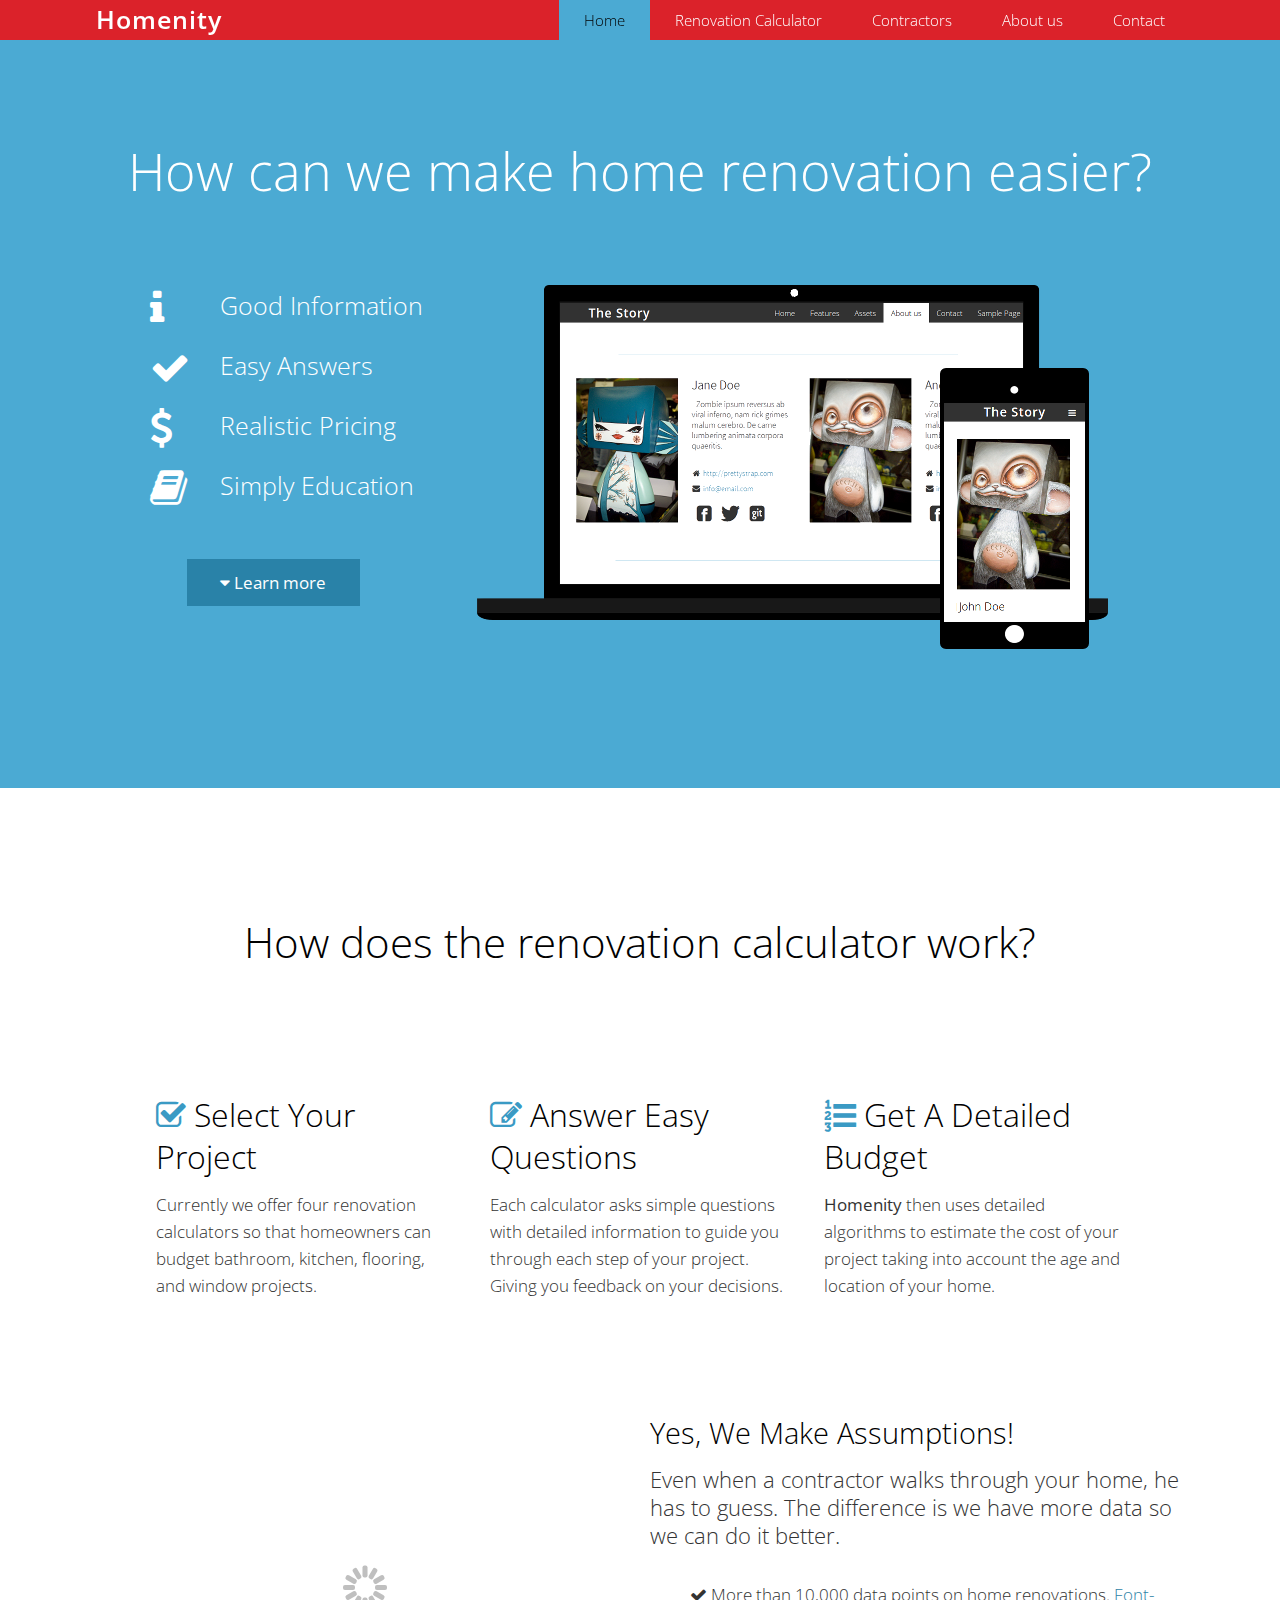
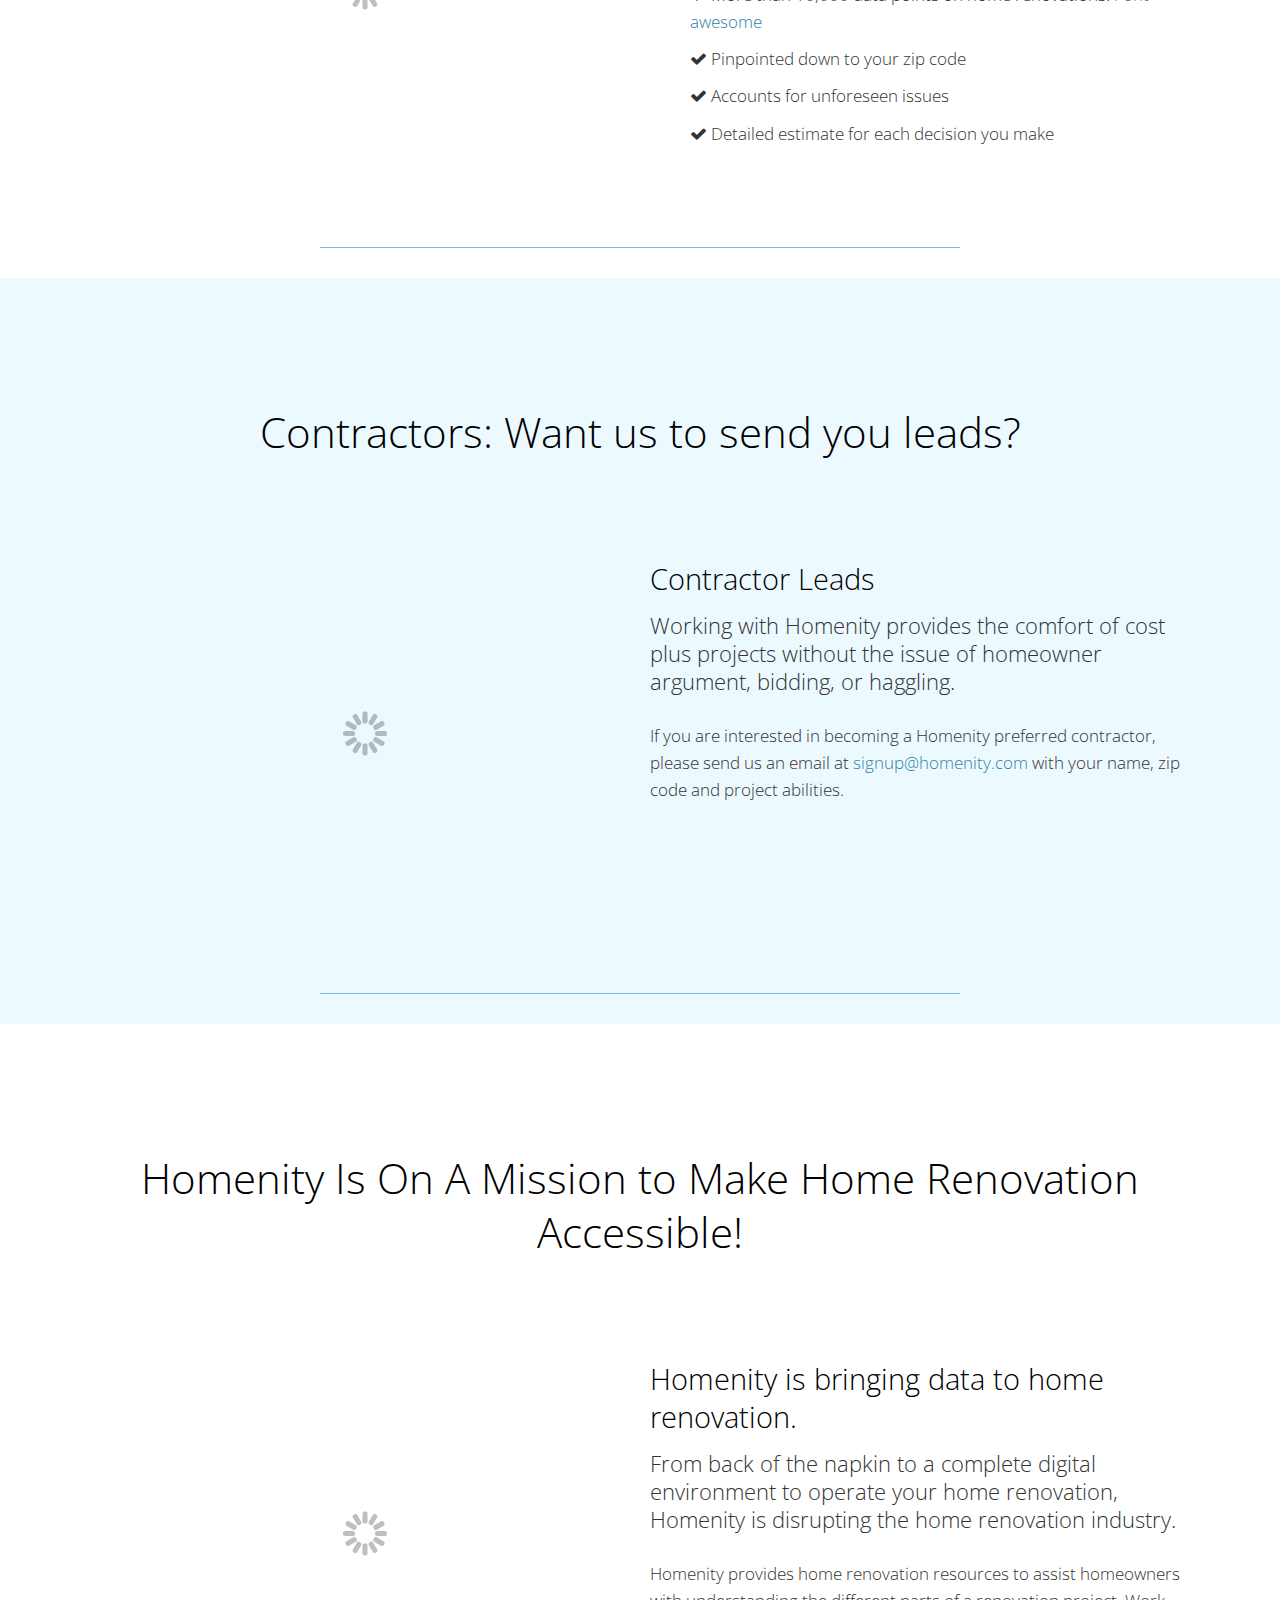
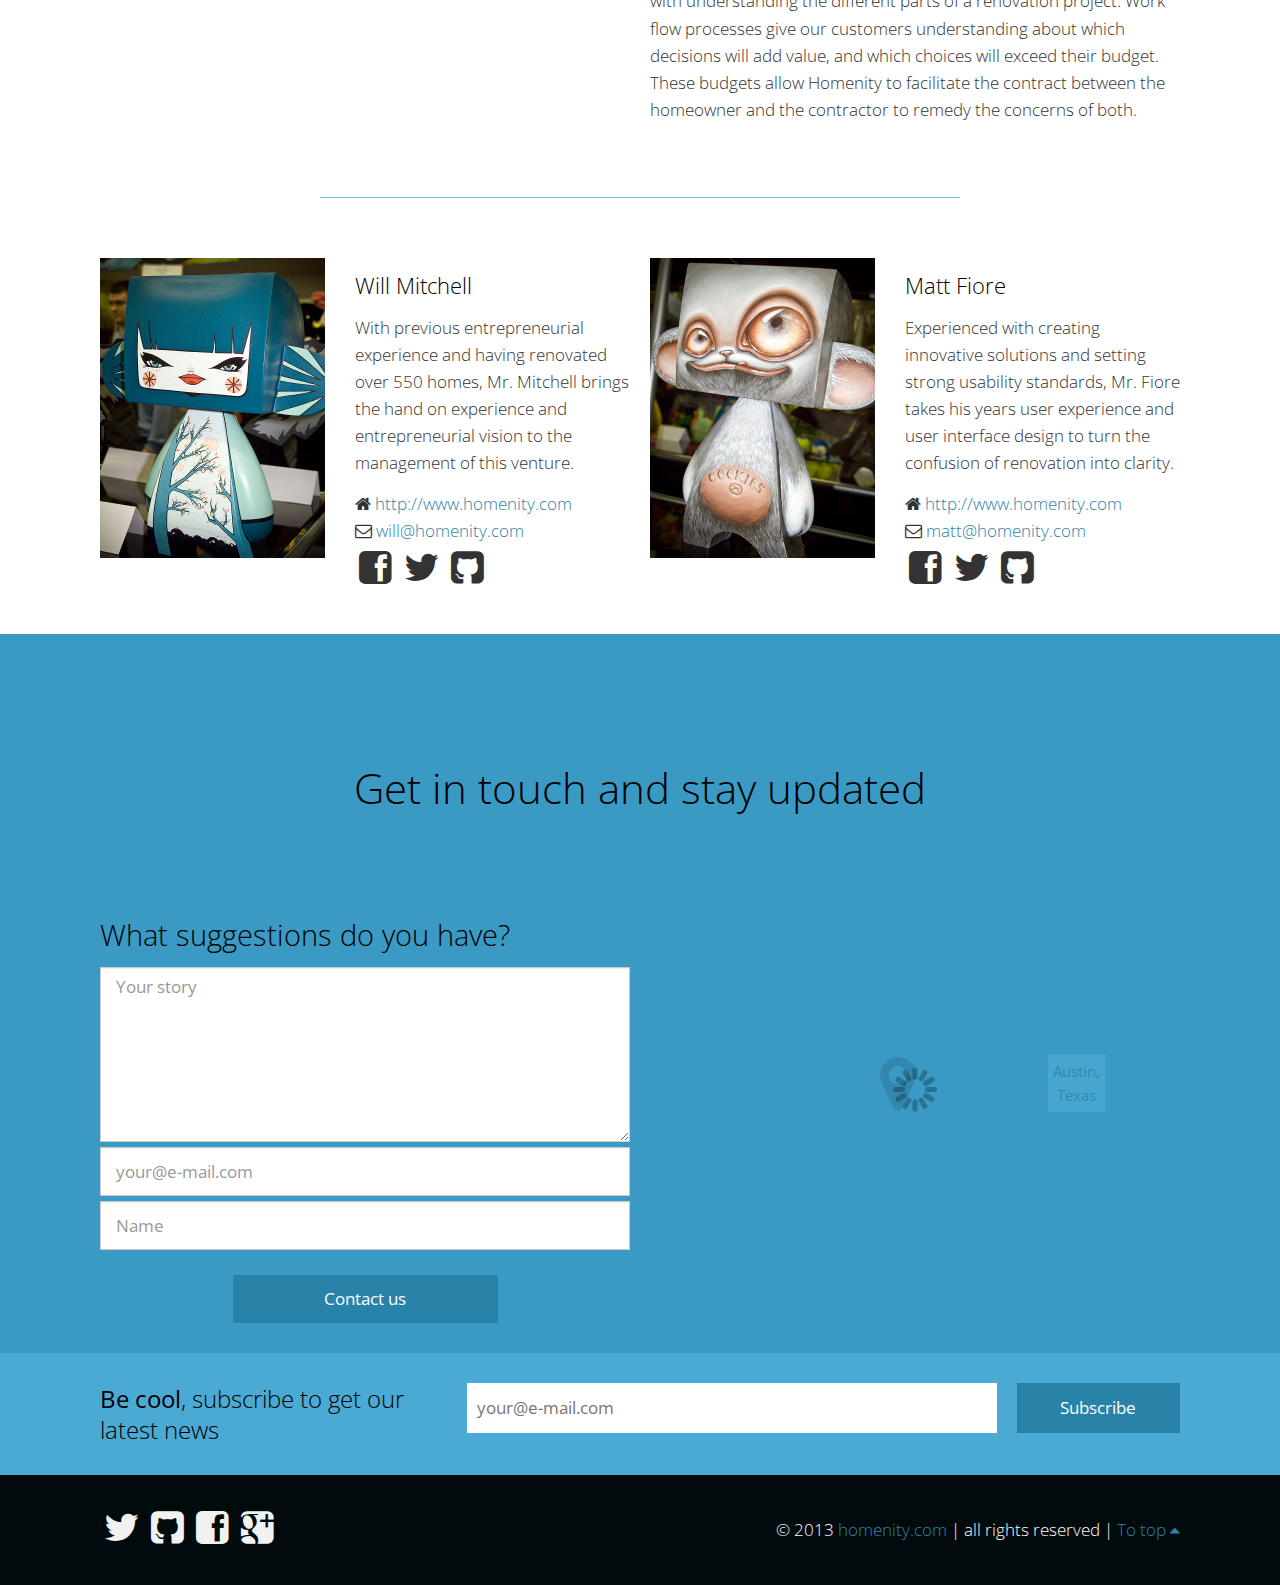
==== index.html @ 3b49912a "Merge pull request #1 from a17levine/master" ====
<!DOCTYPE html>
<html lang="en">
<head>
  <title>Homenity - Making Home Renovation Accessible</title>
  <meta name="viewport" content="width=device-width, initial-scale=1.75">
  <meta charset="utf-8">
  <meta name="description" content="Homenity">
  <meta name="author" content="RWM">

  <!-- Load The Story -->
  <link id="the-story-css-file"href="css/the-story.css" rel="stylesheet" media="screen">

  <!-- Favicon -->
  <link rel="shortcut icon" href="img/smalllogo.png">

  <!-- HTML5 shim and Respond.js IE8 support of HTML5 elements and media queries -->
  <!--[if lt IE 9]>
      <script src="/js/html5shiv.js"></script>
      <script src="/js/respond.min.js"></script>
      <![endif]-->
  <meta http-equiv=X-UA-Compatible content=IE=edge>    
</head>

<!-- activate scrollspy -->

<body id="top" data-spy="scroll" data-target=".navbar" data-offset="50">
  <nav class="navbar navbar-default navbar-fixed-top" role="navigation">
    <div class="navbar-container">
      <div class="navbar-header">
        <button type="button" class="navbar-toggle" data-toggle="collapse" data-target=".navbar-ex1-collapse">
          <span class="sr-only">Toggle navigation</span>
          <i class="fa fa-bars"></i>
        </button>
        <a class="navbar-brand" href="#">Homenity</a> 
      </div>
      <div id="nav-collapse" class="collapse navbar-collapse navbar-ex1-collapse">
        <ul class="nav navbar-nav navbar-right">
          <li class="active"><a title="The Boring Intro" class="scroll brand-1" href="#home">Home</a></li>
          <li><a title="Start Budgeting Your Project!" href="#features" class=" scroll brand-4">Renovation Calculator</a></li>
          <li><a title="Become A Homenity Contractor!" href="#assets" class="scroll brand-3">Contractors</a></li>
          <li><a title="Who we are" href="#about" class="scroll fadeto brand-4"> About us</a></li>
          <li><a title="Get in touch!" href="#contact" class="scroll brand-2">Contact</a></li>
        </ul>
      </div>
    </div><!-- /.navbar-container -->
  </nav>

  <!-- Home Page -->
  <div id="home" class="page color-1">
    <div class="inner-page">
      <h2 class="page-headline large">How can we make home renovation easier?</h2>
    </div>
    <div class="row inner-page">
      <div class="col-md-8 col-md-push-4 lazy-container">
        <img class="lazy" alt="Looks great on every device" src="img/pixel.png" data-original="img/home.png" />
      </div>
      <div class="col-md-4 col-md-pull-8">
        <ul class="big-list">
          <li><i class="fa fa-info"></i> Good Information</li>
          <li><i class="fa fa-check"></i> Easy Answers</li>
          <li><i class="fa fa-dollar"></i> Realistic Pricing</li>
          <li><i class="fa fa-book"></i> Simply Education</li>
        </ul>
        <br />
        <a href="#features" title="Start learning more!" class="scroll btn btn-primary btn-centered"><i class="fa fa-caret-down"></i> Learn more</a>
      </div>
    </div>
  </div> <!-- /#home -->

  <!-- Feature page-->
  <div id="features" class="page color-4">
    <div class="inner-page">
      <h2 class="page-headline">How does the renovation calculator work?</h2>
    </div>

    <div class="inner-page row">
      <ul class="features list-inline">
        <li>
          <h3><i class="fa fa-check-square-o"></i> Select Your Project</h3>
          <p>Currently we offer four renovation calculators so that homeowners can budget bathroom, kitchen, flooring, and window projects.</p>
        </li>
        <li>
          <h3><i class="fa fa-edit"></i> Answer Easy Questions</h3>
          <p>Each calculator asks simple questions with detailed information to guide you through each step of your project. Giving you feedback on your decisions.</p>
        </li>
        <li>
          <h3><i class="fa fa-list-ol"></i> Get A Detailed Budget</h3>
          <p>
            <strong>Homenity</strong> then uses detailed algorithms to estimate the cost of your project taking into account the age and location of your home.</p>
        </li>
      </ul>
    </div>

    <div class="row inner-page">
      <div class="col-md-6 lazy-container">
        <img class="figurette lazy" src="img/pixel.png" data-original="img/two-phones.png" alt="Zombie ipsum" />
      </div>
      <div class="col-md-6">
        <h3>Yes, We Make Assumptions!</h3>
        <p class="lead">Even when a contractor walks through your home, he has to guess.  The difference is we have more data so we can do it better.</p>
        <ul class="list-wide">
          <li><i class="fa fa-check"></i> More than 10,000 data points on home renovations. <a href="http://fortawesome.github.io/Font-Awesome/" title="awesome font, awesome">Font-awesome</a>
          </li>
          <li><i class="fa fa-check"></i> Pinpointed down to your zip code</li>
          <li><i class="fa fa-check"></i> Accounts for unforeseen issues</li>
          <li><i class="fa fa-check"></i> Detailed estimate for each decision you make</li>
        </ul>
      </div>
    </div>

    <hr>

    <!-- Video -->
   <!-- <div class="row inner-page">
      <div class="col-md-6 col-md-push-6">
        <div class="btn-container figurette">
          <img src="img/video.png" alt="Play video" />
          <a class="lightbox iframe btn-play" target="_blank" href="http://vimeo.com/61693087"><i class="fa fa-play"></i></a>
        </div>
      </div>
      <div class="col-md-6 col-md-pull-6">
        <ul class="big-list">
          <li><i class="fa fa-check"></i> Always updated with new data</li>
          <li><i class="fa fa-play"></i> Video shows how it works</li>
          <li><i class="fa fa-expand"></i> Changes for projects that are big or small</li>
        </ul>
        <br />
        <a href="#aboutus" class="scroll btn btn-primary btn-centered"><i class="fa fa-caret-down"></i> Have Questions?</a>
      </div>
    </div>
  </div> --> <!-- /#features -->
  
  <!-- Assets page -->
  <div id="assets" class="page color-3">
    <div class="inner-page">
      <h2 class="page-headline">Contractors: Want us to send you leads?</h2>
    </div>

    <!-- Vectors -->
    <div class="row inner-page">
      <div class="col-md-6 lazy-container">
        <img class="figurette lazy" alt="Original vectors" src="img/pixel.png" data-original="img/responsive-vectors.png" />
      </div>
      <div class="col-md-6">
        <h3>Contractor Leads</h3>
        <p class="lead"> Working with Homenity provides the comfort of cost plus projects without the issue of homeowner argument, bidding, or haggling.</p>
        <p>If you are interested in becoming a Homenity preferred contractor, please send us an email at <a href="mailto:signup@homenity.com">signup@homenity.com</a> with your name, zip code and project abilities.</p>
      </div>
    </div>  <!-- /vectors -->

    <hr>

    <!-- Clients -->
    <!-- <div class="clients color-1">
      <div class="inner-page">
        <h2 class="page-headline">Homenity Saves Homeowners and Contractors!</h2>
      </div>
      <div class="inner-page row">
        <ul class="clients list-inline">
          <li><i class="fa fa-globe"></i> Time</li>
          <li><i class="fa fa-heart"></i> Money</li>
          <li><i class="fa fa-leaf"></i> Frustration</li>
          <li><i class="fa fa-cloud"></i> Risk</li>
        </ul> 
      </div>
    </div>
  </div> --> <!-- /#assets -->
 
  <!-- About page -->
  <div id="about" class="page color-4">
    <div class="inner-page">
      <h2 class="page-headline">Homenity Is On A Mission to Make Home Renovation Accessible!</h2>
    </div>
    <div class="row inner-page">
      <div class="col-md-6  lazy-container">
        <img class="figurette lazy" src="img/pixel.png" data-original="img/Logo2.png" alt="Our Logo" />
      </div>
      <div class="col-md-6">
        <h3>Homenity is bringing data to home renovation.</h3>
        <p class="lead">From back of the napkin to a complete digital environment to operate your home renovation, Homenity is disrupting the home renovation industry. </p>
        <p>Homenity provides home renovation resources to assist homeowners with understanding the different parts of a renovation project.  Work flow processes give our customers understanding about which decisions will add value, and which choices will exceed their budget.  These budgets allow Homenity to facilitate the contract between the homeowner and the contractor to remedy the concerns of both. </p>
      </div>
    </div>

    <hr>

    <!-- Team -->
    <div class="row inner-page team">
      <div class="col-md-6">
        <img class="pull-left" src="img/cookies2.png" alt="A cookie" />
        <h4>Will Mitchell</h4>
        <p>With previous entrepreneurial experience and having renovated over 550 homes, Mr. Mitchell brings the hand on experience and entrepreneurial vision to the management of this venture. </p>
        <ul>
          <li><i class="fa fa-home"></i>  <a href="homenity.com">http://www.homenity.com</a>
          </li>
          <li><i class="fa fa-envelope-o"></i>  <a href="mailto:will@homenity.com">will@homenity.com</a>
          </li>
          <li class="social">
            <a href="http://www.facebook.com/homenity"><i class="fa fa-facebook-square"></i></a>
            <a href="http://www.twitter.com/homenity"><i class="fa fa-twitter"></i></a>
            <a href="http://www.github.com/homenity"><i class="fa fa-github-square"></i></a>
          </li>
        </ul>
      </div>
      <div class="col-md-6 team2">
        <img class="pull-left" src="img/cookies.png" alt="A cookie" />
        <h4>Matt Fiore</h4>
        <p>Experienced with creating innovative solutions and setting strong usability standards, Mr. Fiore takes his years user experience and user interface design to turn the confusion of renovation into clarity. </p>
        <ul>
          <li><i class="fa fa-home"></i>  <a href="http://www.homenity.com">http://www.homenity.com</a>
          </li>
          <li><i class="fa fa-envelope-o"></i>  <a href="mailto:matt@homenity.com">matt@homenity.com</a>
          </li>
          <li class="social">
            <a href="http://www.facebook.com/homenity"><i class="fa fa-facebook-square"></i></a>
            <a href="http://www.twitter.com/homenity"><i class="fa fa-twitter"></i></a>
            <a href="http://www.angellist.com/homenity"><i class="fa fa-github-square"></i></a>
          </li>
        </ul>
      </div>
    </div>
  </div> <!-- /#about -->

  <!-- Contact page -->
  <div id="contact" class="page color-2">
    <div class="inner-page">
      <h2 class="page-headline">Get in touch and stay updated</h2>
    </div>
    <div class="row inner-page contact">
      <div class="col-md-6">
        <h3>What suggestions do you have?</h3>
        <form id="contact-form" method="post" action="mailto:will@homenity.com" >
          <textarea rows="6" class="form-control" placeholder="Your story"></textarea>
          <input type="text" class="form-control" placeholder="your@e-mail.com">
          <input type="text" class="form-control" placeholder="Name">
          <button class="btn btn-primary btn-centered">Contact us</button>
        </form>
      </div>
      <div class="col-md-6">
        <div class="btn-container centered lazy-container text-center">
          <img src="img/pixel.png" class="lazy figurette" alt="Open the map" data-original="img/map.png" />
          <a class="lightbox iframe  btn-map" target="blank" title="Open google maps" href="https://maps.google.com/maps?q=austin,+tx&hl=en&sll=38.997934,-105.550567&sspn=4.831859,10.821533&hnear=Austin,+Travis+County,+Texas&t=m&z=10&iwloc=A"><i class="pull-left fa fa-map-marker"></i><div>Austin,<br />Texas</div></a>
        </div>
      </div>
    </div>
  </div> <!-- /#contact -->

  <!-- Newsletter -->
  <div class="newsletter color-1">
    <div class="inner-page row">
      <div class="col-md-4">
        <h4>
          <strong>Be cool</strong>, subscribe to get our latest news</h4>
      </div>
      <div class="col-md-6">
        <form action="http://homenity.us3.list-manage1.com/subscribe/post?u=439234303cc0d2adb2350c618&amp;id=0e25789542" method="post" id="mc-embedded-subscribe-form" name="mc-embedded-subscribe-form" class="validate" target="_blank" novalidate>
          <input type="email" placeholder="your@e-mail.com" name="EMAIL" class="subscribe">
        </div>
        <div class="col-md-2">
          <button type="submit" class="btn btn-primary pull-right btn-block">Subscribe</button>
        </form>
      </div>
    </div>
  </div> <!-- /newsletter -->

  <!-- The footer, social media icons, and copyright -->
  <footer class="page color-5">
    <div class="inner-page row">
      <div class="col-md-6 social">
        <a href="http://www.twitter.com/homenity"><i class="fa fa-twitter"></i></a>
        <a href="http://www.github.com/homenity"><i class="fa fa-github-square"></i></a> 
        <a href="http://www.facebook.com/homenity"><i class="fa fa-facebook-square"></i></a>
        <a href="http://www.google.com/homenity"><i class="fa fa-google-plus-square"></i></a>
      </div>
      <div class="col-md-6 text-right copyright">
        &copy; 2013 <a href="http://www.homenity.com" title="twitter bootstrap themes">homenity.com</a> | all rights reserved | <a href="#top" title="Got to top" class="scroll">To top <i class="fa fa-caret-up"></i></a>
      </div>
    </div>
  </footer>
  <script src="//ajax.googleapis.com/ajax/libs/jquery/1.9.1/jquery.min.js"></script>
  <script>
  if (typeof jQuery == 'undefined') {
    document.write(unescape("%3Cscript src='js/jquery-1.9.1.min.js' type='text/javascript'%3E%3C/script%3E"));
  }
  </script>

  <!-- JQUERY END -->

  <!-- Minimize in production. -->

  <script src="js/bootstrap.js"></script>
 
  <script src="js/lazyload.js"></script>
  <script src="js/spin.js"></script>
  <script src="js/bootstrap.js"></script>
  <script src="js/lightbox.js"></script>
  <script src="js/bootstrap.js"></script>
  <script src="js/jquery.history.js"></script>

    <!-- Main js fail. -->
  <script src="js/main.js"></script>
</body>
</html>
---- css/the-story.css ----
@import url("https://fonts.googleapis.com/css?family=Open Sans:400,600,700italic,900,400italic,300");
/*
 *  The Story
 *  Twitter Bootstrap Template
 *
 *  ALL RIGHTS RESERVED.
 *  prettystrap.com
 *
 */
/*!
 * Bootstrap v3.0.0
 *
 * Copyright 2013 Twitter, Inc
 * Licensed under the Apache License v2.0
 * http://www.apache.org/licenses/LICENSE-2.0
 *
 * Designed and built with all the love in the world by @mdo and @fat.
 */
/*! normalize.css v2.1.0 | MIT License | git.io/normalize */
article,
aside,
details,
figcaption,
figure,
footer,
header,
hgroup,
main,
nav,
section,
summary {
  display: block;
}
audio,
canvas,
video {
  display: inline-block;
}
audio:not([controls]) {
  display: none;
  height: 0;
}
[hidden] {
  display: none;
}
html {
  font-family: sans-serif;
  -webkit-text-size-adjust: 100%;
  -ms-text-size-adjust: 100%;
}
body {
  margin: 0;
}
a:focus {
  outline: thin dotted;
}
a:active,
a:hover {
  outline: 0;
}
h1 {
  font-size: 2em;
  margin: 0.67em 0;
}
abbr[title] {
  border-bottom: 1px dotted;
}
b,
strong {
  font-weight: bold;
}
dfn {
  font-style: italic;
}
hr {
  -moz-box-sizing: content-box;
  box-sizing: content-box;
  height: 0;
}
mark {
  background: #ff0;
  color: #000;
}
code,
kbd,
pre,
samp {
  font-family: monospace, serif;
  font-size: 1em;
}
pre {
  white-space: pre-wrap;
}
q {
  quotes: "\201C" "\201D" "\2018" "\2019";
}
small {
  font-size: 80%;
}
sub,
sup {
  font-size: 75%;
  line-height: 0;
  position: relative;
  vertical-align: baseline;
}
sup {
  top: -0.5em;
}
sub {
  bottom: -0.25em;
}
img {
  border: 0;
}
svg:not(:root) {
  overflow: hidden;
}
figure {
  margin: 0;
}
fieldset {
  border: 1px solid #c0c0c0;
  margin: 0 2px;
  padding: 0.35em 0.625em 0.75em;
}
legend {
  border: 0;
  padding: 0;
}
button,
input,
select,
textarea {
  font-family: inherit;
  font-size: 100%;
  margin: 0;
}
button,
input {
  line-height: normal;
}
button,
select {
  text-transform: none;
}
button,
html input[type="button"],
input[type="reset"],
input[type="submit"] {
  -webkit-appearance: button;
  cursor: pointer;
}
button[disabled],
html input[disabled] {
  cursor: default;
}
input[type="checkbox"],
input[type="radio"] {
  box-sizing: border-box;
  padding: 0;
}
input[type="search"] {
  -webkit-appearance: textfield;
  -moz-box-sizing: content-box;
  -webkit-box-sizing: content-box;
  box-sizing: content-box;
}
input[type="search"]::-webkit-search-cancel-button,
input[type="search"]::-webkit-search-decoration {
  -webkit-appearance: none;
}
button::-moz-focus-inner,
input::-moz-focus-inner {
  border: 0;
  padding: 0;
}
textarea {
  overflow: auto;
  vertical-align: top;
}
table {
  border-collapse: collapse;
  border-spacing: 0;
}
@media print {
  * {
    text-shadow: none !important;
    color: #000 !important;
    background: transparent !important;
    box-shadow: none !important;
  }
  a,
  a:visited {
    text-decoration: underline;
  }
  a[href]:after {
    content: " (" attr(href) ")";
  }
  abbr[title]:after {
    content: " (" attr(title) ")";
  }
  .ir a:after,
  a[href^="javascript:"]:after,
  a[href^="#"]:after {
    content: "";
  }
  pre,
  blockquote {
    border: 1px solid #999;
    page-break-inside: avoid;
  }
  thead {
    display: table-header-group;
  }
  tr,
  img {
    page-break-inside: avoid;
  }
  img {
    max-width: 100% !important;
  }
  @page {
    margin: 2cm .5cm;
  }
  p,
  h2,
  h3 {
    orphans: 3;
    widows: 3;
  }
  h2,
  h3 {
    page-break-after: avoid;
  }
  .navbar {
    display: none;
  }
  .table td,
  .table th {
    background-color: #fff !important;
  }
  .btn > .caret,
  .dropup > .btn > .caret {
    border-top-color: #000 !important;
  }
  .label {
    border: 1px solid #000;
  }
  .table {
    border-collapse: collapse !important;
  }
  .table-bordered th,
  .table-bordered td {
    border: 1px solid #ddd !important;
  }
}
*,
*:before,
*:after {
  -webkit-box-sizing: border-box;
  -moz-box-sizing: border-box;
  box-sizing: border-box;
}
html {
  font-size: 62.5%;
  -webkit-tap-highlight-color: rgba(0, 0, 0, 0);
}
body {
  font-family: Open Sans, Source Sans Pro, Helvetica, Arial, sans-serif;
  font-size: 17px;
  line-height: 1.6;
  color: #333333;
  background-color: #ffffff;
}
input,
button,
select,
textarea {
  font-family: inherit;
  font-size: inherit;
  line-height: inherit;
}
button,
input,
select[multiple],
textarea {
  background-image: none;
}
a {
  color: #4baad3;
  text-decoration: none;
}
a:hover,
a:focus {
  color: #2982a8;
  text-decoration: underline;
}
a:focus {
  outline: thin dotted #333;
  outline: 5px auto -webkit-focus-ring-color;
  outline-offset: -2px;
}
img {
  vertical-align: middle;
}
.img-responsive {
  display: block;
  max-width: 100%;
  height: auto;
}
.img-rounded {
  border-radius: 0px;
}
.img-thumbnail {
  padding: 4px;
  line-height: 1.6;
  background-color: #ffffff;
  border: 1px solid #dddddd;
  border-radius: 0px;
  -webkit-transition: all 0.2s ease-in-out;
  transition: all 0.2s ease-in-out;
  display: inline-block;
  max-width: 100%;
  height: auto;
}
.img-circle {
  border-radius: 50%;
}
hr {
  margin-top: 27px;
  margin-bottom: 27px;
  border: 0;
  border-top: 1px solid #74bddd;
}
.sr-only {
  position: absolute;
  width: 1px;
  height: 1px;
  margin: -1px;
  padding: 0;
  overflow: hidden;
  clip: rect(0 0 0 0);
  border: 0;
}
p {
  margin: 0 0 13.5px;
}
.lead {
  margin-bottom: 27px;
  font-size: 19.549999999999997px;
  font-weight: 200;
  line-height: 1.4;
}
@media (min-width: 768px) {
  .lead {
    font-size: 25.5px;
  }
}
small {
  font-size: 85%;
}
cite {
  font-style: normal;
}
.text-muted {
  color: #999999;
}
.text-primary {
  color: #2982a8;
}
.text-warning {
  color: #c09853;
}
.text-danger {
  color: #b94a48;
}
.text-success {
  color: #468847;
}
.text-info {
  color: #3a87ad;
}
.text-left {
  text-align: left;
}
.text-right {
  text-align: right;
}
.text-center {
  text-align: center;
}
h1,
h2,
h3,
h4,
h5,
h6,
.h1,
.h2,
.h3,
.h4,
.h5,
.h6 {
  font-family: Open Sans, Source Sans Pro, Helvetica, Arial, sans-serif;
  font-weight: 300;
  line-height: 1.3;
}
h1 small,
h2 small,
h3 small,
h4 small,
h5 small,
h6 small,
.h1 small,
.h2 small,
.h3 small,
.h4 small,
.h5 small,
.h6 small {
  font-weight: normal;
  line-height: 1;
  color: #999999;
}
h1,
h2,
h3 {
  margin-top: 27px;
  margin-bottom: 13.5px;
}
h4,
h5,
h6 {
  margin-top: 13.5px;
  margin-bottom: 13.5px;
}
h1,
.h1 {
  font-size: 44px;
}
h2,
.h2 {
  font-size: 36px;
}
h3,
.h3 {
  font-size: 29px;
}
h4,
.h4 {
  font-size: 22px;
}
h5,
.h5 {
  font-size: 17px;
}
h6,
.h6 {
  font-size: 15px;
}
h1 small,
.h1 small {
  font-size: 29px;
}
h2 small,
.h2 small {
  font-size: 22px;
}
h3 small,
.h3 small,
h4 small,
.h4 small {
  font-size: 17px;
}
.page-header {
  padding-bottom: 12.5px;
  margin: 54px 0 27px;
  border-bottom: 1px solid #eeeeee;
}
ul,
ol {
  margin-top: 0;
  margin-bottom: 13.5px;
}
ul ul,
ol ul,
ul ol,
ol ol {
  margin-bottom: 0;
}
.list-unstyled {
  padding-left: 0;
  list-style: none;
}
.list-inline {
  padding-left: 0;
  list-style: none;
}
.list-inline > li {
  display: inline-block;
  padding-left: 5px;
  padding-right: 5px;
}
dl {
  margin-bottom: 27px;
}
dt,
dd {
  line-height: 1.6;
}
dt {
  font-weight: bold;
}
dd {
  margin-left: 0;
}
@media (min-width: 768px) {
  .dl-horizontal dt {
    float: left;
    width: 160px;
    clear: left;
    text-align: right;
    overflow: hidden;
    text-overflow: ellipsis;
    white-space: nowrap;
  }
  .dl-horizontal dd {
    margin-left: 180px;
  }
  .dl-horizontal dd:before,
  .dl-horizontal dd:after {
    content: " ";
    /* 1 */
    display: table;
    /* 2 */
  }
  .dl-horizontal dd:after {
    clear: both;
  }
  .dl-horizontal dd:before,
  .dl-horizontal dd:after {
    content: " ";
    /* 1 */
    display: table;
    /* 2 */
  }
  .dl-horizontal dd:after {
    clear: both;
  }
}
abbr[title],
abbr[data-original-title] {
  cursor: help;
  border-bottom: 1px dotted #999999;
}
abbr.initialism {
  font-size: 90%;
  text-transform: uppercase;
}
blockquote {
  padding: 13.5px 27px;
  margin: 0 0 27px;
  border-left: 5px solid #4baad3;
}
blockquote p {
  font-size: 21.25px;
  font-weight: 300;
  line-height: 1.25;
}
blockquote p:last-child {
  margin-bottom: 0;
}
blockquote small {
  display: block;
  line-height: 1.6;
  color: #999999;
}
blockquote small:before {
  content: '\2014 \00A0';
}
blockquote.pull-right {
  padding-right: 15px;
  padding-left: 0;
  border-right: 5px solid #4baad3;
  border-left: 0;
}
blockquote.pull-right p,
blockquote.pull-right small {
  text-align: right;
}
blockquote.pull-right small:before {
  content: '';
}
blockquote.pull-right small:after {
  content: '\00A0 \2014';
}
q:before,
q:after,
blockquote:before,
blockquote:after {
  content: "";
}
address {
  display: block;
  margin-bottom: 27px;
  font-style: normal;
  line-height: 1.6;
}
code,
pre {
  font-family: Monaco, Menlo, Consolas, "Courier New", monospace;
}
code {
  padding: 2px 4px;
  font-size: 90%;
  color: #c7254e;
  background-color: #f9f2f4;
  white-space: nowrap;
  border-radius: 0px;
}
pre {
  display: block;
  padding: 13px;
  margin: 0 0 13.5px;
  font-size: 16px;
  line-height: 1.6;
  word-break: break-all;
  word-wrap: break-word;
  color: #333333;
  background-color: #f5f5f5;
  border: 1px solid #cccccc;
  border-radius: 0px;
}
pre.prettyprint {
  margin-bottom: 27px;
}
pre code {
  padding: 0;
  font-size: inherit;
  color: inherit;
  white-space: pre-wrap;
  background-color: transparent;
  border: 0;
}
.pre-scrollable {
  max-height: 340px;
  overflow-y: scroll;
}
.container {
  margin-right: auto;
  margin-left: auto;
  padding-left: 10px;
  padding-right: 10px;
}
.container:before,
.container:after {
  content: " ";
  /* 1 */
  display: table;
  /* 2 */
}
.container:after {
  clear: both;
}
.container:before,
.container:after {
  content: " ";
  /* 1 */
  display: table;
  /* 2 */
}
.container:after {
  clear: both;
}
.row {
  margin-left: -10px;
  margin-right: -10px;
}
.row:before,
.row:after {
  content: " ";
  /* 1 */
  display: table;
  /* 2 */
}
.row:after {
  clear: both;
}
.row:before,
.row:after {
  content: " ";
  /* 1 */
  display: table;
  /* 2 */
}
.row:after {
  clear: both;
}
.col-xs-1,
.col-xs-2,
.col-xs-3,
.col-xs-4,
.col-xs-5,
.col-xs-6,
.col-xs-7,
.col-xs-8,
.col-xs-9,
.col-xs-10,
.col-xs-11,
.col-xs-12,
.col-sm-1,
.col-sm-2,
.col-sm-3,
.col-sm-4,
.col-sm-5,
.col-sm-6,
.col-sm-7,
.col-sm-8,
.col-sm-9,
.col-sm-10,
.col-sm-11,
.col-sm-12,
.col-md-1,
.col-md-2,
.col-md-3,
.col-md-4,
.col-md-5,
.col-md-6,
.col-md-7,
.col-md-8,
.col-md-9,
.col-md-10,
.col-md-11,
.col-md-12,
.col-lg-1,
.col-lg-2,
.col-lg-3,
.col-lg-4,
.col-lg-5,
.col-lg-6,
.col-lg-7,
.col-lg-8,
.col-lg-9,
.col-lg-10,
.col-lg-11,
.col-lg-12 {
  position: relative;
  min-height: 1px;
  padding-left: 10px;
  padding-right: 10px;
}
.col-xs-1,
.col-xs-2,
.col-xs-3,
.col-xs-4,
.col-xs-5,
.col-xs-6,
.col-xs-7,
.col-xs-8,
.col-xs-9,
.col-xs-10,
.col-xs-11 {
  float: left;
}
.col-xs-1 {
  width: 8.333333333333332%;
}
.col-xs-2 {
  width: 16.666666666666664%;
}
.col-xs-3 {
  width: 25%;
}
.col-xs-4 {
  width: 33.33333333333333%;
}
.col-xs-5 {
  width: 41.66666666666667%;
}
.col-xs-6 {
  width: 50%;
}
.col-xs-7 {
  width: 58.333333333333336%;
}
.col-xs-8 {
  width: 66.66666666666666%;
}
.col-xs-9 {
  width: 75%;
}
.col-xs-10 {
  width: 83.33333333333334%;
}
.col-xs-11 {
  width: 91.66666666666666%;
}
.col-xs-12 {
  width: 100%;
}
@media (min-width: 768px) {
  .container {
    max-width: 740px;
  }
  .col-sm-1,
  .col-sm-2,
  .col-sm-3,
  .col-sm-4,
  .col-sm-5,
  .col-sm-6,
  .col-sm-7,
  .col-sm-8,
  .col-sm-9,
  .col-sm-10,
  .col-sm-11 {
    float: left;
  }
  .col-sm-1 {
    width: 8.333333333333332%;
  }
  .col-sm-2 {
    width: 16.666666666666664%;
  }
  .col-sm-3 {
    width: 25%;
  }
  .col-sm-4 {
    width: 33.33333333333333%;
  }
  .col-sm-5 {
    width: 41.66666666666667%;
  }
  .col-sm-6 {
    width: 50%;
  }
  .col-sm-7 {
    width: 58.333333333333336%;
  }
  .col-sm-8 {
    width: 66.66666666666666%;
  }
  .col-sm-9 {
    width: 75%;
  }
  .col-sm-10 {
    width: 83.33333333333334%;
  }
  .col-sm-11 {
    width: 91.66666666666666%;
  }
  .col-sm-12 {
    width: 100%;
  }
  .col-sm-push-1 {
    left: 8.333333333333332%;
  }
  .col-sm-push-2 {
    left: 16.666666666666664%;
  }
  .col-sm-push-3 {
    left: 25%;
  }
  .col-sm-push-4 {
    left: 33.33333333333333%;
  }
  .col-sm-push-5 {
    left: 41.66666666666667%;
  }
  .col-sm-push-6 {
    left: 50%;
  }
  .col-sm-push-7 {
    left: 58.333333333333336%;
  }
  .col-sm-push-8 {
    left: 66.66666666666666%;
  }
  .col-sm-push-9 {
    left: 75%;
  }
  .col-sm-push-10 {
    left: 83.33333333333334%;
  }
  .col-sm-push-11 {
    left: 91.66666666666666%;
  }
  .col-sm-pull-1 {
    right: 8.333333333333332%;
  }
  .col-sm-pull-2 {
    right: 16.666666666666664%;
  }
  .col-sm-pull-3 {
    right: 25%;
  }
  .col-sm-pull-4 {
    right: 33.33333333333333%;
  }
  .col-sm-pull-5 {
    right: 41.66666666666667%;
  }
  .col-sm-pull-6 {
    right: 50%;
  }
  .col-sm-pull-7 {
    right: 58.333333333333336%;
  }
  .col-sm-pull-8 {
    right: 66.66666666666666%;
  }
  .col-sm-pull-9 {
    right: 75%;
  }
  .col-sm-pull-10 {
    right: 83.33333333333334%;
  }
  .col-sm-pull-11 {
    right: 91.66666666666666%;
  }
  .col-sm-offset-1 {
    margin-left: 8.333333333333332%;
  }
  .col-sm-offset-2 {
    margin-left: 16.666666666666664%;
  }
  .col-sm-offset-3 {
    margin-left: 25%;
  }
  .col-sm-offset-4 {
    margin-left: 33.33333333333333%;
  }
  .col-sm-offset-5 {
    margin-left: 41.66666666666667%;
  }
  .col-sm-offset-6 {
    margin-left: 50%;
  }
  .col-sm-offset-7 {
    margin-left: 58.333333333333336%;
  }
  .col-sm-offset-8 {
    margin-left: 66.66666666666666%;
  }
  .col-sm-offset-9 {
    margin-left: 75%;
  }
  .col-sm-offset-10 {
    margin-left: 83.33333333333334%;
  }
  .col-sm-offset-11 {
    margin-left: 91.66666666666666%;
  }
}
@media (min-width: 992px) {
  .container {
    max-width: 960px;
  }
  .col-md-1,
  .col-md-2,
  .col-md-3,
  .col-md-4,
  .col-md-5,
  .col-md-6,
  .col-md-7,
  .col-md-8,
  .col-md-9,
  .col-md-10,
  .col-md-11 {
    float: left;
  }
  .col-md-1 {
    width: 8.333333333333332%;
  }
  .col-md-2 {
    width: 16.666666666666664%;
  }
  .col-md-3 {
    width: 25%;
  }
  .col-md-4 {
    width: 33.33333333333333%;
  }
  .col-md-5 {
    width: 41.66666666666667%;
  }
  .col-md-6 {
    width: 50%;
  }
  .col-md-7 {
    width: 58.333333333333336%;
  }
  .col-md-8 {
    width: 66.66666666666666%;
  }
  .col-md-9 {
    width: 75%;
  }
  .col-md-10 {
    width: 83.33333333333334%;
  }
  .col-md-11 {
    width: 91.66666666666666%;
  }
  .col-md-12 {
    width: 100%;
  }
  .col-md-push-0 {
    left: auto;
  }
  .col-md-push-1 {
    left: 8.333333333333332%;
  }
  .col-md-push-2 {
    left: 16.666666666666664%;
  }
  .col-md-push-3 {
    left: 25%;
  }
  .col-md-push-4 {
    left: 33.33333333333333%;
  }
  .col-md-push-5 {
    left: 41.66666666666667%;
  }
  .col-md-push-6 {
    left: 50%;
  }
  .col-md-push-7 {
    left: 58.333333333333336%;
  }
  .col-md-push-8 {
    left: 66.66666666666666%;
  }
  .col-md-push-9 {
    left: 75%;
  }
  .col-md-push-10 {
    left: 83.33333333333334%;
  }
  .col-md-push-11 {
    left: 91.66666666666666%;
  }
  .col-md-pull-0 {
    right: auto;
  }
  .col-md-pull-1 {
    right: 8.333333333333332%;
  }
  .col-md-pull-2 {
    right: 16.666666666666664%;
  }
  .col-md-pull-3 {
    right: 25%;
  }
  .col-md-pull-4 {
    right: 33.33333333333333%;
  }
  .col-md-pull-5 {
    right: 41.66666666666667%;
  }
  .col-md-pull-6 {
    right: 50%;
  }
  .col-md-pull-7 {
    right: 58.333333333333336%;
  }
  .col-md-pull-8 {
    right: 66.66666666666666%;
  }
  .col-md-pull-9 {
    right: 75%;
  }
  .col-md-pull-10 {
    right: 83.33333333333334%;
  }
  .col-md-pull-11 {
    right: 91.66666666666666%;
  }
  .col-md-offset-0 {
    margin-left: 0;
  }
  .col-md-offset-1 {
    margin-left: 8.333333333333332%;
  }
  .col-md-offset-2 {
    margin-left: 16.666666666666664%;
  }
  .col-md-offset-3 {
    margin-left: 25%;
  }
  .col-md-offset-4 {
    margin-left: 33.33333333333333%;
  }
  .col-md-offset-5 {
    margin-left: 41.66666666666667%;
  }
  .col-md-offset-6 {
    margin-left: 50%;
  }
  .col-md-offset-7 {
    margin-left: 58.333333333333336%;
  }
  .col-md-offset-8 {
    margin-left: 66.66666666666666%;
  }
  .col-md-offset-9 {
    margin-left: 75%;
  }
  .col-md-offset-10 {
    margin-left: 83.33333333333334%;
  }
  .col-md-offset-11 {
    margin-left: 91.66666666666666%;
  }
}
@media (min-width: 1200px) {
  .container {
    max-width: 1160px;
  }
  .col-lg-1,
  .col-lg-2,
  .col-lg-3,
  .col-lg-4,
  .col-lg-5,
  .col-lg-6,
  .col-lg-7,
  .col-lg-8,
  .col-lg-9,
  .col-lg-10,
  .col-lg-11 {
    float: left;
  }
  .col-lg-1 {
    width: 8.333333333333332%;
  }
  .col-lg-2 {
    width: 16.666666666666664%;
  }
  .col-lg-3 {
    width: 25%;
  }
  .col-lg-4 {
    width: 33.33333333333333%;
  }
  .col-lg-5 {
    width: 41.66666666666667%;
  }
  .col-lg-6 {
    width: 50%;
  }
  .col-lg-7 {
    width: 58.333333333333336%;
  }
  .col-lg-8 {
    width: 66.66666666666666%;
  }
  .col-lg-9 {
    width: 75%;
  }
  .col-lg-10 {
    width: 83.33333333333334%;
  }
  .col-lg-11 {
    width: 91.66666666666666%;
  }
  .col-lg-12 {
    width: 100%;
  }
  .col-lg-push-0 {
    left: auto;
  }
  .col-lg-push-1 {
    left: 8.333333333333332%;
  }
  .col-lg-push-2 {
    left: 16.666666666666664%;
  }
  .col-lg-push-3 {
    left: 25%;
  }
  .col-lg-push-4 {
    left: 33.33333333333333%;
  }
  .col-lg-push-5 {
    left: 41.66666666666667%;
  }
  .col-lg-push-6 {
    left: 50%;
  }
  .col-lg-push-7 {
    left: 58.333333333333336%;
  }
  .col-lg-push-8 {
    left: 66.66666666666666%;
  }
  .col-lg-push-9 {
    left: 75%;
  }
  .col-lg-push-10 {
    left: 83.33333333333334%;
  }
  .col-lg-push-11 {
    left: 91.66666666666666%;
  }
  .col-lg-pull-0 {
    right: auto;
  }
  .col-lg-pull-1 {
    right: 8.333333333333332%;
  }
  .col-lg-pull-2 {
    right: 16.666666666666664%;
  }
  .col-lg-pull-3 {
    right: 25%;
  }
  .col-lg-pull-4 {
    right: 33.33333333333333%;
  }
  .col-lg-pull-5 {
    right: 41.66666666666667%;
  }
  .col-lg-pull-6 {
    right: 50%;
  }
  .col-lg-pull-7 {
    right: 58.333333333333336%;
  }
  .col-lg-pull-8 {
    right: 66.66666666666666%;
  }
  .col-lg-pull-9 {
    right: 75%;
  }
  .col-lg-pull-10 {
    right: 83.33333333333334%;
  }
  .col-lg-pull-11 {
    right: 91.66666666666666%;
  }
  .col-lg-offset-0 {
    margin-left: 0;
  }
  .col-lg-offset-1 {
    margin-left: 8.333333333333332%;
  }
  .col-lg-offset-2 {
    margin-left: 16.666666666666664%;
  }
  .col-lg-offset-3 {
    margin-left: 25%;
  }
  .col-lg-offset-4 {
    margin-left: 33.33333333333333%;
  }
  .col-lg-offset-5 {
    margin-left: 41.66666666666667%;
  }
  .col-lg-offset-6 {
    margin-left: 50%;
  }
  .col-lg-offset-7 {
    margin-left: 58.333333333333336%;
  }
  .col-lg-offset-8 {
    margin-left: 66.66666666666666%;
  }
  .col-lg-offset-9 {
    margin-left: 75%;
  }
  .col-lg-offset-10 {
    margin-left: 83.33333333333334%;
  }
  .col-lg-offset-11 {
    margin-left: 91.66666666666666%;
  }
}
table {
  max-width: 100%;
  background-color: transparent;
}
th {
  text-align: left;
}
.table {
  width: 100%;
  margin-bottom: 27px;
}
.table thead > tr > th,
.table tbody > tr > th,
.table tfoot > tr > th,
.table thead > tr > td,
.table tbody > tr > td,
.table tfoot > tr > td {
  padding: 8px;
  line-height: 1.6;
  vertical-align: top;
  border-top: 1px solid #dddddd;
}
.table thead > tr > th {
  vertical-align: bottom;
  border-bottom: 2px solid #dddddd;
}
.table caption + thead tr:first-child th,
.table colgroup + thead tr:first-child th,
.table thead:first-child tr:first-child th,
.table caption + thead tr:first-child td,
.table colgroup + thead tr:first-child td,
.table thead:first-child tr:first-child td {
  border-top: 0;
}
.table tbody + tbody {
  border-top: 2px solid #dddddd;
}
.table .table {
  background-color: #ffffff;
}
.table-condensed thead > tr > th,
.table-condensed tbody > tr > th,
.table-condensed tfoot > tr > th,
.table-condensed thead > tr > td,
.table-condensed tbody > tr > td,
.table-condensed tfoot > tr > td {
  padding: 5px;
}
.table-bordered {
  border: 1px solid #dddddd;
}
.table-bordered > thead > tr > th,
.table-bordered > tbody > tr > th,
.table-bordered > tfoot > tr > th,
.table-bordered > thead > tr > td,
.table-bordered > tbody > tr > td,
.table-bordered > tfoot > tr > td {
  border: 1px solid #dddddd;
}
.table-bordered > thead > tr > th,
.table-bordered > thead > tr > td {
  border-bottom-width: 2px;
}
.table-striped > tbody > tr:nth-child(odd) > td,
.table-striped > tbody > tr:nth-child(odd) > th {
  background-color: #f9f9f9;
}
.table-hover > tbody > tr:hover > td,
.table-hover > tbody > tr:hover > th {
  background-color: #f5f5f5;
}
table col[class*="col-"] {
  float: none;
  display: table-column;
}
table td[class*="col-"],
table th[class*="col-"] {
  float: none;
  display: table-cell;
}
.table > thead > tr > td.active,
.table > tbody > tr > td.active,
.table > tfoot > tr > td.active,
.table > thead > tr > th.active,
.table > tbody > tr > th.active,
.table > tfoot > tr > th.active,
.table > thead > tr.active > td,
.table > tbody > tr.active > td,
.table > tfoot > tr.active > td,
.table > thead > tr.active > th,
.table > tbody > tr.active > th,
.table > tfoot > tr.active > th {
  background-color: #f5f5f5;
}
.table > thead > tr > td.success,
.table > tbody > tr > td.success,
.table > tfoot > tr > td.success,
.table > thead > tr > th.success,
.table > tbody > tr > th.success,
.table > tfoot > tr > th.success,
.table > thead > tr.success > td,
.table > tbody > tr.success > td,
.table > tfoot > tr.success > td,
.table > thead > tr.success > th,
.table > tbody > tr.success > th,
.table > tfoot > tr.success > th {
  background-color: #c6f1d3;
  border-color: #c6f1d3;
}
.table-hover > tbody > tr > td.success:hover,
.table-hover > tbody > tr > th.success:hover,
.table-hover > tbody > tr.success:hover > td {
  background-color: #b1ecc3;
  border-color: #b1ecc3;
}
.table > thead > tr > td.danger,
.table > tbody > tr > td.danger,
.table > tfoot > tr > td.danger,
.table > thead > tr > th.danger,
.table > tbody > tr > th.danger,
.table > tfoot > tr > th.danger,
.table > thead > tr.danger > td,
.table > tbody > tr.danger > td,
.table > tfoot > tr.danger > td,
.table > thead > tr.danger > th,
.table > tbody > tr.danger > th,
.table > tfoot > tr.danger > th {
  background-color: #f1d3c6;
  border-color: #f1d3c6;
}
.table-hover > tbody > tr > td.danger:hover,
.table-hover > tbody > tr > th.danger:hover,
.table-hover > tbody > tr.danger:hover > td {
  background-color: #ecc3b1;
  border-color: #ecc3b1;
}
.table > thead > tr > td.warning,
.table > tbody > tr > td.warning,
.table > tfoot > tr > td.warning,
.table > thead > tr > th.warning,
.table > tbody > tr > th.warning,
.table > tfoot > tr > th.warning,
.table > thead > tr.warning > td,
.table > tbody > tr.warning > td,
.table > tfoot > tr.warning > td,
.table > thead > tr.warning > th,
.table > tbody > tr.warning > th,
.table > tfoot > tr.warning > th {
  background-color: #f1e8c6;
  border-color: #f1e8c6;
}
.table-hover > tbody > tr > td.warning:hover,
.table-hover > tbody > tr > th.warning:hover,
.table-hover > tbody > tr.warning:hover > td {
  background-color: #ece0b1;
  border-color: #ece0b1;
}
@media (max-width: 768px) {
  .table-responsive {
    width: 100%;
    margin-bottom: 15px;
    overflow-y: hidden;
    overflow-x: scroll;
    border: 1px solid #dddddd;
  }
  .table-responsive > .table {
    margin-bottom: 0;
    background-color: #fff;
  }
  .table-responsive > .table > thead > tr > th,
  .table-responsive > .table > tbody > tr > th,
  .table-responsive > .table > tfoot > tr > th,
  .table-responsive > .table > thead > tr > td,
  .table-responsive > .table > tbody > tr > td,
  .table-responsive > .table > tfoot > tr > td {
    white-space: nowrap;
  }
  .table-responsive > .table-bordered {
    border: 0;
  }
  .table-responsive > .table-bordered > thead > tr > th:first-child,
  .table-responsive > .table-bordered > tbody > tr > th:first-child,
  .table-responsive > .table-bordered > tfoot > tr > th:first-child,
  .table-responsive > .table-bordered > thead > tr > td:first-child,
  .table-responsive > .table-bordered > tbody > tr > td:first-child,
  .table-responsive > .table-bordered > tfoot > tr > td:first-child {
    border-left: 0;
  }
  .table-responsive > .table-bordered > thead > tr > th:last-child,
  .table-responsive > .table-bordered > tbody > tr > th:last-child,
  .table-responsive > .table-bordered > tfoot > tr > th:last-child,
  .table-responsive > .table-bordered > thead > tr > td:last-child,
  .table-responsive > .table-bordered > tbody > tr > td:last-child,
  .table-responsive > .table-bordered > tfoot > tr > td:last-child {
    border-right: 0;
  }
  .table-responsive > .table-bordered > thead > tr:last-child > th,
  .table-responsive > .table-bordered > tbody > tr:last-child > th,
  .table-responsive > .table-bordered > tfoot > tr:last-child > th,
  .table-responsive > .table-bordered > thead > tr:last-child > td,
  .table-responsive > .table-bordered > tbody > tr:last-child > td,
  .table-responsive > .table-bordered > tfoot > tr:last-child > td {
    border-bottom: 0;
  }
}
fieldset {
  padding: 0;
  margin: 0;
  border: 0;
}
legend {
  display: block;
  width: 100%;
  padding: 0;
  margin-bottom: 27px;
  font-size: 25.5px;
  line-height: inherit;
  color: #333333;
  border: 0;
  border-bottom: 1px solid #e5e5e5;
}
label {
  display: inline-block;
  margin-bottom: 5px;
  font-weight: bold;
}
input[type="search"] {
  -webkit-box-sizing: border-box;
  -moz-box-sizing: border-box;
  box-sizing: border-box;
}
input[type="radio"],
input[type="checkbox"] {
  margin: 4px 0 0;
  margin-top: 1px \9;
  /* IE8-9 */
  line-height: normal;
}
input[type="file"] {
  display: block;
}
select[multiple],
select[size] {
  height: auto;
}
select optgroup {
  font-size: inherit;
  font-style: inherit;
  font-family: inherit;
}
input[type="file"]:focus,
input[type="radio"]:focus,
input[type="checkbox"]:focus {
  outline: thin dotted #333;
  outline: 5px auto -webkit-focus-ring-color;
  outline-offset: -2px;
}
input[type="number"]::-webkit-outer-spin-button,
input[type="number"]::-webkit-inner-spin-button {
  height: auto;
}
.form-control:-moz-placeholder {
  color: #999999;
}
.form-control::-moz-placeholder {
  color: #999999;
}
.form-control:-ms-input-placeholder {
  color: #999999;
}
.form-control::-webkit-input-placeholder {
  color: #999999;
}
.form-control {
  display: block;
  width: 100%;
  height: 49px;
  padding: 10px 12px;
  font-size: 17px;
  line-height: 1.6;
  color: #555555;
  vertical-align: middle;
  background-color: #ffffff;
  border: 1px solid #cccccc;
  border-radius: 0px;
  -webkit-box-shadow: inset 0 1px 1px rgba(0, 0, 0, 0.075);
  box-shadow: inset 0 1px 1px rgba(0, 0, 0, 0.075);
  -webkit-transition: border-color ease-in-out .15s, box-shadow ease-in-out .15s;
  transition: border-color ease-in-out .15s, box-shadow ease-in-out .15s;
}
.form-control:focus {
  border-color: #66afe9;
  outline: 0;
  -webkit-box-shadow: inset 0 1px 1px rgba(0,0,0,.075), 0 0 8px rgba(102, 175, 233, 0.6);
  box-shadow: inset 0 1px 1px rgba(0,0,0,.075), 0 0 8px rgba(102, 175, 233, 0.6);
}
.form-control[disabled],
.form-control[readonly],
fieldset[disabled] .form-control {
  cursor: not-allowed;
  background-color: #eeeeee;
}
textarea.form-control {
  height: auto;
}
.form-group {
  margin-bottom: 15px;
}
.radio,
.checkbox {
  display: block;
  min-height: 27px;
  margin-top: 10px;
  margin-bottom: 10px;
  padding-left: 20px;
  vertical-align: middle;
}
.radio label,
.checkbox label {
  display: inline;
  margin-bottom: 0;
  font-weight: normal;
  cursor: pointer;
}
.radio input[type="radio"],
.radio-inline input[type="radio"],
.checkbox input[type="checkbox"],
.checkbox-inline input[type="checkbox"] {
  float: left;
  margin-left: -20px;
}
.radio + .radio,
.checkbox + .checkbox {
  margin-top: -5px;
}
.radio-inline,
.checkbox-inline {
  display: inline-block;
  padding-left: 20px;
  margin-bottom: 0;
  vertical-align: middle;
  font-weight: normal;
  cursor: pointer;
}
.radio-inline + .radio-inline,
.checkbox-inline + .checkbox-inline {
  margin-top: 0;
  margin-left: 10px;
}
input[type="radio"][disabled],
input[type="checkbox"][disabled],
.radio[disabled],
.radio-inline[disabled],
.checkbox[disabled],
.checkbox-inline[disabled],
fieldset[disabled] input[type="radio"],
fieldset[disabled] input[type="checkbox"],
fieldset[disabled] .radio,
fieldset[disabled] .radio-inline,
fieldset[disabled] .checkbox,
fieldset[disabled] .checkbox-inline {
  cursor: not-allowed;
}
.input-sm {
  height: 34px;
  padding: 5px 10px;
  font-size: 15px;
  line-height: 1.5;
  border-radius: 0px;
}
select.input-sm {
  height: 34px;
  line-height: 34px;
}
textarea.input-sm {
  height: auto;
}
.input-lg {
  height: 51px;
  padding: 10px 16px;
  font-size: 22px;
  line-height: 1.33;
  border-radius: 0px;
}
select.input-lg {
  height: 51px;
  line-height: 51px;
}
textarea.input-lg {
  height: auto;
}
.has-warning .help-block,
.has-warning .control-label {
  color: #c09853;
}
.has-warning .form-control {
  border-color: #c09853;
  -webkit-box-shadow: inset 0 1px 1px rgba(0, 0, 0, 0.075);
  box-shadow: inset 0 1px 1px rgba(0, 0, 0, 0.075);
}
.has-warning .form-control:focus {
  border-color: #a47e3c;
  -webkit-box-shadow: inset 0 1px 1px rgba(0, 0, 0, 0.075), 0 0 6px #dbc59e;
  box-shadow: inset 0 1px 1px rgba(0, 0, 0, 0.075), 0 0 6px #dbc59e;
}
.has-warning .input-group-addon {
  color: #c09853;
  border-color: #c09853;
  background-color: #f1e8c6;
}
.has-error .help-block,
.has-error .control-label {
  color: #b94a48;
}
.has-error .form-control {
  border-color: #b94a48;
  -webkit-box-shadow: inset 0 1px 1px rgba(0, 0, 0, 0.075);
  box-shadow: inset 0 1px 1px rgba(0, 0, 0, 0.075);
}
.has-error .form-control:focus {
  border-color: #953b39;
  -webkit-box-shadow: inset 0 1px 1px rgba(0, 0, 0, 0.075), 0 0 6px #d59392;
  box-shadow: inset 0 1px 1px rgba(0, 0, 0, 0.075), 0 0 6px #d59392;
}
.has-error .input-group-addon {
  color: #b94a48;
  border-color: #b94a48;
  background-color: #f1d3c6;
}
.has-success .help-block,
.has-success .control-label {
  color: #468847;
}
.has-success .form-control {
  border-color: #468847;
  -webkit-box-shadow: inset 0 1px 1px rgba(0, 0, 0, 0.075);
  box-shadow: inset 0 1px 1px rgba(0, 0, 0, 0.075);
}
.has-success .form-control:focus {
  border-color: #356635;
  -webkit-box-shadow: inset 0 1px 1px rgba(0, 0, 0, 0.075), 0 0 6px #7aba7b;
  box-shadow: inset 0 1px 1px rgba(0, 0, 0, 0.075), 0 0 6px #7aba7b;
}
.has-success .input-group-addon {
  color: #468847;
  border-color: #468847;
  background-color: #c6f1d3;
}
.form-control-static {
  margin-bottom: 0;
  padding-top: 11px;
}
.help-block {
  display: block;
  margin-top: 5px;
  margin-bottom: 10px;
  color: #737373;
}
@media (min-width: 768px) {
  .form-inline .form-group {
    display: inline-block;
    margin-bottom: 0;
    vertical-align: middle;
  }
  .form-inline .form-control {
    display: inline-block;
  }
  .form-inline .radio,
  .form-inline .checkbox {
    display: inline-block;
    margin-top: 0;
    margin-bottom: 0;
    padding-left: 0;
  }
  .form-inline .radio input[type="radio"],
  .form-inline .checkbox input[type="checkbox"] {
    float: none;
    margin-left: 0;
  }
}
.form-horizontal .control-label,
.form-horizontal .radio,
.form-horizontal .checkbox,
.form-horizontal .radio-inline,
.form-horizontal .checkbox-inline {
  margin-top: 0;
  margin-bottom: 0;
  padding-top: 11px;
}
.form-horizontal .form-group {
  margin-left: -10px;
  margin-right: -10px;
}
.form-horizontal .form-group:before,
.form-horizontal .form-group:after {
  content: " ";
  /* 1 */
  display: table;
  /* 2 */
}
.form-horizontal .form-group:after {
  clear: both;
}
.form-horizontal .form-group:before,
.form-horizontal .form-group:after {
  content: " ";
  /* 1 */
  display: table;
  /* 2 */
}
.form-horizontal .form-group:after {
  clear: both;
}
@media (min-width: 768px) {
  .form-horizontal .control-label {
    text-align: right;
  }
}
.btn {
  display: inline-block;
  padding: 10px 12px;
  margin-bottom: 0;
  font-size: 17px;
  font-weight: normal;
  line-height: 1.6;
  text-align: center;
  vertical-align: middle;
  cursor: pointer;
  border: 1px solid transparent;
  border-radius: 0px;
  white-space: nowrap;
  -webkit-user-select: none;
  -moz-user-select: none;
  -ms-user-select: none;
  -o-user-select: none;
  user-select: none;
}
.btn:focus {
  outline: thin dotted #333;
  outline: 5px auto -webkit-focus-ring-color;
  outline-offset: -2px;
}
.btn:hover,
.btn:focus {
  color: #333333;
  text-decoration: none;
}
.btn:active,
.btn.active {
  outline: 0;
  background-image: none;
  -webkit-box-shadow: inset 0 3px 5px rgba(0, 0, 0, 0.125);
  box-shadow: inset 0 3px 5px rgba(0, 0, 0, 0.125);
}
.btn.disabled,
.btn[disabled],
fieldset[disabled] .btn {
  cursor: not-allowed;
  pointer-events: none;
  opacity: 0.65;
  filter: alpha(opacity=65);
  -webkit-box-shadow: none;
  box-shadow: none;
}
.btn-default {
  color: #333333;
  background-color: #3a9ac4;
  border-color: #cccccc;
}
.btn-default:hover,
.btn-default:focus,
.btn-default:active,
.btn-default.active,
.open .dropdown-toggle.btn-default {
  color: #333333;
  background-color: #3181a5;
  border-color: #adadad;
}
.btn-default:active,
.btn-default.active,
.open .dropdown-toggle.btn-default {
  background-image: none;
}
.btn-default.disabled,
.btn-default[disabled],
fieldset[disabled] .btn-default,
.btn-default.disabled:hover,
.btn-default[disabled]:hover,
fieldset[disabled] .btn-default:hover,
.btn-default.disabled:focus,
.btn-default[disabled]:focus,
fieldset[disabled] .btn-default:focus,
.btn-default.disabled:active,
.btn-default[disabled]:active,
fieldset[disabled] .btn-default:active,
.btn-default.disabled.active,
.btn-default[disabled].active,
fieldset[disabled] .btn-default.active {
  background-color: #3a9ac4;
  border-color: #cccccc;
}
.btn-primary {
  color: #ffffff;
  background-color: #2982a8;
  border-color: #247294;
}
.btn-primary:hover,
.btn-primary:focus,
.btn-primary:active,
.btn-primary.active,
.open .dropdown-toggle.btn-primary {
  color: #ffffff;
  background-color: #216988;
  border-color: #184c63;
}
.btn-primary:active,
.btn-primary.active,
.open .dropdown-toggle.btn-primary {
  background-image: none;
}
.btn-primary.disabled,
.btn-primary[disabled],
fieldset[disabled] .btn-primary,
.btn-primary.disabled:hover,
.btn-primary[disabled]:hover,
fieldset[disabled] .btn-primary:hover,
.btn-primary.disabled:focus,
.btn-primary[disabled]:focus,
fieldset[disabled] .btn-primary:focus,
.btn-primary.disabled:active,
.btn-primary[disabled]:active,
fieldset[disabled] .btn-primary:active,
.btn-primary.disabled.active,
.btn-primary[disabled].active,
fieldset[disabled] .btn-primary.active {
  background-color: #2982a8;
  border-color: #247294;
}
.btn-warning {
  color: #ffffff;
  background-color: #d3b84b;
  border-color: #ceb037;
}
.btn-warning:hover,
.btn-warning:focus,
.btn-warning:active,
.btn-warning.active,
.open .dropdown-toggle.btn-warning {
  color: #ffffff;
  background-color: #c5a730;
  border-color: #a08827;
}
.btn-warning:active,
.btn-warning.active,
.open .dropdown-toggle.btn-warning {
  background-image: none;
}
.btn-warning.disabled,
.btn-warning[disabled],
fieldset[disabled] .btn-warning,
.btn-warning.disabled:hover,
.btn-warning[disabled]:hover,
fieldset[disabled] .btn-warning:hover,
.btn-warning.disabled:focus,
.btn-warning[disabled]:focus,
fieldset[disabled] .btn-warning:focus,
.btn-warning.disabled:active,
.btn-warning[disabled]:active,
fieldset[disabled] .btn-warning:active,
.btn-warning.disabled.active,
.btn-warning[disabled].active,
fieldset[disabled] .btn-warning.active {
  background-color: #d3b84b;
  border-color: #ceb037;
}
.btn-danger {
  color: #ffffff;
  background-color: #d3744b;
  border-color: #ce6437;
}
.btn-danger:hover,
.btn-danger:focus,
.btn-danger:active,
.btn-danger.active,
.open .dropdown-toggle.btn-danger {
  color: #ffffff;
  background-color: #c55d30;
  border-color: #a04c27;
}
.btn-danger:active,
.btn-danger.active,
.open .dropdown-toggle.btn-danger {
  background-image: none;
}
.btn-danger.disabled,
.btn-danger[disabled],
fieldset[disabled] .btn-danger,
.btn-danger.disabled:hover,
.btn-danger[disabled]:hover,
fieldset[disabled] .btn-danger:hover,
.btn-danger.disabled:focus,
.btn-danger[disabled]:focus,
fieldset[disabled] .btn-danger:focus,
.btn-danger.disabled:active,
.btn-danger[disabled]:active,
fieldset[disabled] .btn-danger:active,
.btn-danger.disabled.active,
.btn-danger[disabled].active,
fieldset[disabled] .btn-danger.active {
  background-color: #d3744b;
  border-color: #ce6437;
}
.btn-success {
  color: #ffffff;
  background-color: #4bd374;
  border-color: #37ce64;
}
.btn-success:hover,
.btn-success:focus,
.btn-success:active,
.btn-success.active,
.open .dropdown-toggle.btn-success {
  color: #ffffff;
  background-color: #30c55d;
  border-color: #27a04c;
}
.btn-success:active,
.btn-success.active,
.open .dropdown-toggle.btn-success {
  background-image: none;
}
.btn-success.disabled,
.btn-success[disabled],
fieldset[disabled] .btn-success,
.btn-success.disabled:hover,
.btn-success[disabled]:hover,
fieldset[disabled] .btn-success:hover,
.btn-success.disabled:focus,
.btn-success[disabled]:focus,
fieldset[disabled] .btn-success:focus,
.btn-success.disabled:active,
.btn-success[disabled]:active,
fieldset[disabled] .btn-success:active,
.btn-success.disabled.active,
.btn-success[disabled].active,
fieldset[disabled] .btn-success.active {
  background-color: #4bd374;
  border-color: #37ce64;
}
.btn-info {
  color: #ffffff;
  background-color: #3083a7;
  border-color: #2a7393;
}
.btn-info:hover,
.btn-info:focus,
.btn-info:active,
.btn-info.active,
.open .dropdown-toggle.btn-info {
  color: #ffffff;
  background-color: #276a87;
  border-color: #1d4e64;
}
.btn-info:active,
.btn-info.active,
.open .dropdown-toggle.btn-info {
  background-image: none;
}
.btn-info.disabled,
.btn-info[disabled],
fieldset[disabled] .btn-info,
.btn-info.disabled:hover,
.btn-info[disabled]:hover,
fieldset[disabled] .btn-info:hover,
.btn-info.disabled:focus,
.btn-info[disabled]:focus,
fieldset[disabled] .btn-info:focus,
.btn-info.disabled:active,
.btn-info[disabled]:active,
fieldset[disabled] .btn-info:active,
.btn-info.disabled.active,
.btn-info[disabled].active,
fieldset[disabled] .btn-info.active {
  background-color: #3083a7;
  border-color: #2a7393;
}
.btn-link {
  color: #4baad3;
  font-weight: normal;
  cursor: pointer;
  border-radius: 0;
}
.btn-link,
.btn-link:active,
.btn-link[disabled],
fieldset[disabled] .btn-link {
  background-color: transparent;
  -webkit-box-shadow: none;
  box-shadow: none;
}
.btn-link,
.btn-link:hover,
.btn-link:focus,
.btn-link:active {
  border-color: transparent;
}
.btn-link:hover,
.btn-link:focus {
  color: #2982a8;
  text-decoration: underline;
  background-color: transparent;
}
.btn-link[disabled]:hover,
fieldset[disabled] .btn-link:hover,
.btn-link[disabled]:focus,
fieldset[disabled] .btn-link:focus {
  color: #999999;
  text-decoration: none;
}
.btn-lg {
  padding: 10px 16px;
  font-size: 22px;
  line-height: 1.33;
  border-radius: 0px;
}
.btn-sm,
.btn-xs {
  padding: 5px 10px;
  font-size: 15px;
  line-height: 1.5;
  border-radius: 0px;
}
.btn-xs {
  padding: 1px 5px;
}
.btn-block {
  display: block;
  width: 100%;
  padding-left: 0;
  padding-right: 0;
}
.btn-block + .btn-block {
  margin-top: 5px;
}
input[type="submit"].btn-block,
input[type="reset"].btn-block,
input[type="button"].btn-block {
  width: 100%;
}
.fade {
  opacity: 0;
  -webkit-transition: opacity 0.15s linear;
  transition: opacity 0.15s linear;
}
.fade.in {
  opacity: 1;
}
.collapse {
  display: none;
}
.collapse.in {
  display: block;
}
.collapsing {
  position: relative;
  height: 0;
  overflow: hidden;
  -webkit-transition: height 0.35s ease;
  transition: height 0.35s ease;
}
.caret {
  display: inline-block;
  width: 0;
  height: 0;
  margin-left: 2px;
  vertical-align: middle;
  border-top: 4px solid #000000;
  border-right: 4px solid transparent;
  border-left: 4px solid transparent;
  border-bottom: 0 dotted;
  content: "";
}
.dropdown {
  position: relative;
}
.dropdown-toggle:focus {
  outline: 0;
}
.dropdown-menu {
  position: absolute;
  top: 100%;
  left: 0;
  z-index: 1000;
  display: none;
  float: left;
  min-width: 160px;
  padding: 5px 0;
  margin: 2px 0 0;
  list-style: none;
  font-size: 17px;
  background-color: #ffffff;
  border: 1px solid #cccccc;
  border: 1px solid rgba(0, 0, 0, 0.15);
  border-radius: 0px;
  -webkit-box-shadow: 0 6px 12px rgba(0, 0, 0, 0.175);
  box-shadow: 0 6px 12px rgba(0, 0, 0, 0.175);
  background-clip: padding-box;
}
.dropdown-menu.pull-right {
  right: 0;
  left: auto;
}
.dropdown-menu .divider {
  height: 1px;
  margin: 12.5px 0;
  overflow: hidden;
  background-color: #e5e5e5;
}
.dropdown-menu > li > a {
  display: block;
  padding: 3px 20px;
  clear: both;
  font-weight: normal;
  line-height: 1.6;
  color: #333333;
  white-space: nowrap;
}
.dropdown-menu > li > a:hover,
.dropdown-menu > li > a:focus {
  text-decoration: none;
  color: #ffffff;
  background-color: #2982a8;
}
.dropdown-menu > .active > a,
.dropdown-menu > .active > a:hover,
.dropdown-menu > .active > a:focus {
  color: #ffffff;
  text-decoration: none;
  outline: 0;
  background-color: #2982a8;
}
.dropdown-menu > .disabled > a,
.dropdown-menu > .disabled > a:hover,
.dropdown-menu > .disabled > a:focus {
  color: #999999;
}
.dropdown-menu > .disabled > a:hover,
.dropdown-menu > .disabled > a:focus {
  text-decoration: none;
  background-color: transparent;
  background-image: none;
  filter: progid:DXImageTransform.Microsoft.gradient(enabled = false);
  cursor: not-allowed;
}
.open > .dropdown-menu {
  display: block;
}
.open > a {
  outline: 0;
}
.dropdown-header {
  display: block;
  padding: 3px 20px;
  font-size: 15px;
  line-height: 1.6;
  color: #999999;
}
.dropdown-backdrop {
  position: fixed;
  left: 0;
  right: 0;
  bottom: 0;
  top: 0;
  z-index: 990;
}
.pull-right > .dropdown-menu {
  right: 0;
  left: auto;
}
.dropup .caret,
.navbar-fixed-bottom .dropdown .caret {
  border-top: 0 dotted;
  border-bottom: 4px solid #000000;
  content: "";
}
.dropup .dropdown-menu,
.navbar-fixed-bottom .dropdown .dropdown-menu {
  top: auto;
  bottom: 100%;
  margin-bottom: 1px;
}
@media (min-width: 768px) {
  .navbar-right .dropdown-menu {
    right: 0;
    left: auto;
  }
}
.btn-default .caret {
  border-top-color: #333333;
}
.btn-primary .caret,
.btn-success .caret,
.btn-warning .caret,
.btn-danger .caret,
.btn-info .caret {
  border-top-color: #fff;
}
.dropup .btn-default .caret {
  border-bottom-color: #333333;
}
.dropup .btn-primary .caret,
.dropup .btn-success .caret,
.dropup .btn-warning .caret,
.dropup .btn-danger .caret,
.dropup .btn-info .caret {
  border-bottom-color: #fff;
}
.btn-group,
.btn-group-vertical {
  position: relative;
  display: inline-block;
  vertical-align: middle;
}
.btn-group > .btn,
.btn-group-vertical > .btn {
  position: relative;
  float: left;
}
.btn-group > .btn:hover,
.btn-group-vertical > .btn:hover,
.btn-group > .btn:focus,
.btn-group-vertical > .btn:focus,
.btn-group > .btn:active,
.btn-group-vertical > .btn:active,
.btn-group > .btn.active,
.btn-group-vertical > .btn.active {
  z-index: 2;
}
.btn-group > .btn:focus,
.btn-group-vertical > .btn:focus {
  outline: none;
}
.btn-group .btn + .btn,
.btn-group .btn + .btn-group,
.btn-group .btn-group + .btn,
.btn-group .btn-group + .btn-group {
  margin-left: -1px;
}
.btn-toolbar:before,
.btn-toolbar:after {
  content: " ";
  /* 1 */
  display: table;
  /* 2 */
}
.btn-toolbar:after {
  clear: both;
}
.btn-toolbar:before,
.btn-toolbar:after {
  content: " ";
  /* 1 */
  display: table;
  /* 2 */
}
.btn-toolbar:after {
  clear: both;
}
.btn-toolbar .btn-group {
  float: left;
}
.btn-toolbar > .btn + .btn,
.btn-toolbar > .btn-group + .btn,
.btn-toolbar > .btn + .btn-group,
.btn-toolbar > .btn-group + .btn-group {
  margin-left: 5px;
}
.btn-group > .btn:not(:first-child):not(:last-child):not(.dropdown-toggle) {
  border-radius: 0;
}
.btn-group > .btn:first-child {
  margin-left: 0;
}
.btn-group > .btn:first-child:not(:last-child):not(.dropdown-toggle) {
  border-bottom-right-radius: 0;
  border-top-right-radius: 0;
}
.btn-group > .btn:last-child:not(:first-child),
.btn-group > .dropdown-toggle:not(:first-child) {
  border-bottom-left-radius: 0;
  border-top-left-radius: 0;
}
.btn-group > .btn-group {
  float: left;
}
.btn-group > .btn-group:not(:first-child):not(:last-child) > .btn {
  border-radius: 0;
}
.btn-group > .btn-group:first-child > .btn:last-child,
.btn-group > .btn-group:first-child > .dropdown-toggle {
  border-bottom-right-radius: 0;
  border-top-right-radius: 0;
}
.btn-group > .btn-group:last-child > .btn:first-child {
  border-bottom-left-radius: 0;
  border-top-left-radius: 0;
}
.btn-group .dropdown-toggle:active,
.btn-group.open .dropdown-toggle {
  outline: 0;
}
.btn-group-xs > .btn {
  padding: 5px 10px;
  font-size: 15px;
  line-height: 1.5;
  border-radius: 0px;
  padding: 1px 5px;
}
.btn-group-sm > .btn {
  padding: 5px 10px;
  font-size: 15px;
  line-height: 1.5;
  border-radius: 0px;
}
.btn-group-lg > .btn {
  padding: 10px 16px;
  font-size: 22px;
  line-height: 1.33;
  border-radius: 0px;
}
.btn-group > .btn + .dropdown-toggle {
  padding-left: 8px;
  padding-right: 8px;
}
.btn-group > .btn-lg + .dropdown-toggle {
  padding-left: 12px;
  padding-right: 12px;
}
.btn-group.open .dropdown-toggle {
  -webkit-box-shadow: inset 0 3px 5px rgba(0, 0, 0, 0.125);
  box-shadow: inset 0 3px 5px rgba(0, 0, 0, 0.125);
}
.btn .caret {
  margin-left: 0;
}
.btn-lg .caret {
  border-width: 5px 5px 0;
  border-bottom-width: 0;
}
.dropup .btn-lg .caret {
  border-width: 0 5px 5px;
}
.btn-group-vertical > .btn,
.btn-group-vertical > .btn-group {
  display: block;
  float: none;
  width: 100%;
  max-width: 100%;
}
.btn-group-vertical > .btn-group:before,
.btn-group-vertical > .btn-group:after {
  content: " ";
  /* 1 */
  display: table;
  /* 2 */
}
.btn-group-vertical > .btn-group:after {
  clear: both;
}
.btn-group-vertical > .btn-group:before,
.btn-group-vertical > .btn-group:after {
  content: " ";
  /* 1 */
  display: table;
  /* 2 */
}
.btn-group-vertical > .btn-group:after {
  clear: both;
}
.btn-group-vertical > .btn-group > .btn {
  float: none;
}
.btn-group-vertical > .btn + .btn,
.btn-group-vertical > .btn + .btn-group,
.btn-group-vertical > .btn-group + .btn,
.btn-group-vertical > .btn-group + .btn-group {
  margin-top: -1px;
  margin-left: 0;
}
.btn-group-vertical > .btn:not(:first-child):not(:last-child) {
  border-radius: 0;
}
.btn-group-vertical > .btn:first-child:not(:last-child) {
  border-top-right-radius: 0px;
  border-bottom-right-radius: 0;
  border-bottom-left-radius: 0;
}
.btn-group-vertical > .btn:last-child:not(:first-child) {
  border-bottom-left-radius: 0px;
  border-top-right-radius: 0;
  border-top-left-radius: 0;
}
.btn-group-vertical > .btn-group:not(:first-child):not(:last-child) > .btn {
  border-radius: 0;
}
.btn-group-vertical > .btn-group:first-child > .btn:last-child,
.btn-group-vertical > .btn-group:first-child > .dropdown-toggle {
  border-bottom-right-radius: 0;
  border-bottom-left-radius: 0;
}
.btn-group-vertical > .btn-group:last-child > .btn:first-child {
  border-top-right-radius: 0;
  border-top-left-radius: 0;
}
.btn-group-justified {
  display: table;
  width: 100%;
  table-layout: fixed;
  border-collapse: separate;
}
.btn-group-justified .btn {
  float: none;
  display: table-cell;
  width: 1%;
}
[data-toggle="buttons"] > .btn > input[type="radio"],
[data-toggle="buttons"] > .btn > input[type="checkbox"] {
  display: none;
}
.input-group {
  position: relative;
  display: table;
  border-collapse: separate;
}
.input-group.col {
  float: none;
  padding-left: 0;
  padding-right: 0;
}
.input-group .form-control {
  width: 100%;
  margin-bottom: 0;
}
.input-group-lg > .form-control,
.input-group-lg > .input-group-addon,
.input-group-lg > .input-group-btn > .btn {
  height: 51px;
  padding: 10px 16px;
  font-size: 22px;
  line-height: 1.33;
  border-radius: 0px;
}
select.input-group-lg > .form-control,
select.input-group-lg > .input-group-addon,
select.input-group-lg > .input-group-btn > .btn {
  height: 51px;
  line-height: 51px;
}
textarea.input-group-lg > .form-control,
textarea.input-group-lg > .input-group-addon,
textarea.input-group-lg > .input-group-btn > .btn {
  height: auto;
}
.input-group-sm > .form-control,
.input-group-sm > .input-group-addon,
.input-group-sm > .input-group-btn > .btn {
  height: 34px;
  padding: 5px 10px;
  font-size: 15px;
  line-height: 1.5;
  border-radius: 0px;
}
select.input-group-sm > .form-control,
select.input-group-sm > .input-group-addon,
select.input-group-sm > .input-group-btn > .btn {
  height: 34px;
  line-height: 34px;
}
textarea.input-group-sm > .form-control,
textarea.input-group-sm > .input-group-addon,
textarea.input-group-sm > .input-group-btn > .btn {
  height: auto;
}
.input-group-addon,
.input-group-btn,
.input-group .form-control {
  display: table-cell;
}
.input-group-addon:not(:first-child):not(:last-child),
.input-group-btn:not(:first-child):not(:last-child),
.input-group .form-control:not(:first-child):not(:last-child) {
  border-radius: 0;
}
.input-group-addon,
.input-group-btn {
  width: 1%;
  white-space: nowrap;
  vertical-align: middle;
}
.input-group-addon {
  padding: 10px 12px;
  font-size: 17px;
  font-weight: normal;
  line-height: 1;
  text-align: center;
  background-color: #eeeeee;
  border: 1px solid #cccccc;
  border-radius: 0px;
}
.input-group-addon.input-sm {
  padding: 5px 10px;
  font-size: 15px;
  border-radius: 0px;
}
.input-group-addon.input-lg {
  padding: 10px 16px;
  font-size: 22px;
  border-radius: 0px;
}
.input-group-addon input[type="radio"],
.input-group-addon input[type="checkbox"] {
  margin-top: 0;
}
.input-group .form-control:first-child,
.input-group-addon:first-child,
.input-group-btn:first-child > .btn,
.input-group-btn:first-child > .dropdown-toggle,
.input-group-btn:last-child > .btn:not(:last-child):not(.dropdown-toggle) {
  border-bottom-right-radius: 0;
  border-top-right-radius: 0;
}
.input-group-addon:first-child {
  border-right: 0;
}
.input-group .form-control:last-child,
.input-group-addon:last-child,
.input-group-btn:last-child > .btn,
.input-group-btn:last-child > .dropdown-toggle,
.input-group-btn:first-child > .btn:not(:first-child) {
  border-bottom-left-radius: 0;
  border-top-left-radius: 0;
}
.input-group-addon:last-child {
  border-left: 0;
}
.input-group-btn {
  position: relative;
  white-space: nowrap;
}
.input-group-btn > .btn {
  position: relative;
}
.input-group-btn > .btn + .btn {
  margin-left: -4px;
}
.input-group-btn > .btn:hover,
.input-group-btn > .btn:active {
  z-index: 2;
}
.nav {
  margin-bottom: 0;
  padding-left: 0;
  list-style: none;
}
.nav:before,
.nav:after {
  content: " ";
  /* 1 */
  display: table;
  /* 2 */
}
.nav:after {
  clear: both;
}
.nav:before,
.nav:after {
  content: " ";
  /* 1 */
  display: table;
  /* 2 */
}
.nav:after {
  clear: both;
}
.nav > li {
  position: relative;
  display: block;
}
.nav > li > a {
  position: relative;
  display: block;
  padding: 10px 15px;
}
.nav > li > a:hover,
.nav > li > a:focus {
  text-decoration: none;
  background-color: #eeeeee;
}
.nav > li.disabled > a {
  color: #999999;
}
.nav > li.disabled > a:hover,
.nav > li.disabled > a:focus {
  color: #999999;
  text-decoration: none;
  background-color: transparent;
  cursor: not-allowed;
}
.nav .open > a,
.nav .open > a:hover,
.nav .open > a:focus {
  background-color: #eeeeee;
  border-color: #4baad3;
}
.nav .nav-divider {
  height: 1px;
  margin: 12.5px 0;
  overflow: hidden;
  background-color: #e5e5e5;
}
.nav > li > a > img {
  max-width: none;
}
.nav-tabs {
  border-bottom: 1px solid #dddddd;
}
.nav-tabs > li {
  float: left;
  margin-bottom: -1px;
}
.nav-tabs > li > a {
  margin-right: 2px;
  line-height: 1.6;
  border: 1px solid transparent;
  border-radius: 0px 0px 0 0;
}
.nav-tabs > li > a:hover {
  border-color: #eeeeee #eeeeee #dddddd;
}
.nav-tabs > li.active > a,
.nav-tabs > li.active > a:hover,
.nav-tabs > li.active > a:focus {
  color: #555555;
  background-color: #ffffff;
  border: 1px solid #dddddd;
  border-bottom-color: transparent;
  cursor: default;
}
.nav-tabs.nav-justified {
  width: 100%;
  border-bottom: 0;
}
.nav-tabs.nav-justified > li {
  float: none;
}
.nav-tabs.nav-justified > li > a {
  text-align: center;
}
@media (min-width: 768px) {
  .nav-tabs.nav-justified > li {
    display: table-cell;
    width: 1%;
  }
}
.nav-tabs.nav-justified > li > a {
  border-bottom: 1px solid #dddddd;
  margin-right: 0;
}
.nav-tabs.nav-justified > .active > a {
  border-bottom-color: #ffffff;
}
.nav-pills > li {
  float: left;
}
.nav-pills > li > a {
  border-radius: 5px;
}
.nav-pills > li + li {
  margin-left: 2px;
}
.nav-pills > li.active > a,
.nav-pills > li.active > a:hover,
.nav-pills > li.active > a:focus {
  color: #ffffff;
  background-color: #2982a8;
}
.nav-stacked > li {
  float: none;
}
.nav-stacked > li + li {
  margin-top: 2px;
  margin-left: 0;
}
.nav-justified {
  width: 100%;
}
.nav-justified > li {
  float: none;
}
.nav-justified > li > a {
  text-align: center;
}
@media (min-width: 768px) {
  .nav-justified > li {
    display: table-cell;
    width: 1%;
  }
}
.nav-tabs-justified {
  border-bottom: 0;
}
.nav-tabs-justified > li > a {
  border-bottom: 1px solid #dddddd;
  margin-right: 0;
}
.nav-tabs-justified > .active > a {
  border-bottom-color: #ffffff;
}
.tabbable:before,
.tabbable:after {
  content: " ";
  /* 1 */
  display: table;
  /* 2 */
}
.tabbable:after {
  clear: both;
}
.tabbable:before,
.tabbable:after {
  content: " ";
  /* 1 */
  display: table;
  /* 2 */
}
.tabbable:after {
  clear: both;
}
.tab-content > .tab-pane,
.pill-content > .pill-pane {
  display: none;
}
.tab-content > .active,
.pill-content > .active {
  display: block;
}
.nav .caret {
  border-top-color: #4baad3;
  border-bottom-color: #4baad3;
}
.nav a:hover .caret {
  border-top-color: #2982a8;
  border-bottom-color: #2982a8;
}
.nav-tabs .dropdown-menu {
  margin-top: -1px;
  border-top-right-radius: 0;
  border-top-left-radius: 0;
}
.navbar {
  position: relative;
  z-index: 1000;
  min-height: 40px;
  margin-bottom: 27px;
  border: 1px solid transparent;
}
.navbar:before,
.navbar:after {
  content: " ";
  /* 1 */
  display: table;
  /* 2 */
}
.navbar:after {
  clear: both;
}
.navbar:before,
.navbar:after {
  content: " ";
  /* 1 */
  display: table;
  /* 2 */
}
.navbar:after {
  clear: both;
}
@media (min-width: 768px) {
  .navbar {
    border-radius: 0px;
  }
}
.navbar-header:before,
.navbar-header:after {
  content: " ";
  /* 1 */
  display: table;
  /* 2 */
}
.navbar-header:after {
  clear: both;
}
.navbar-header:before,
.navbar-header:after {
  content: " ";
  /* 1 */
  display: table;
  /* 2 */
}
.navbar-header:after {
  clear: both;
}
@media (min-width: 768px) {
  .navbar-header {
    float: left;
  }
}
.navbar-collapse {
  max-height: 340px;
  overflow-x: visible;
  padding-right: 10px;
  padding-left: 10px;
  border-top: 1px solid transparent;
  box-shadow: inset 0 1px 0 rgba(255, 255, 255, 0.1);
  -webkit-overflow-scrolling: touch;
}
.navbar-collapse:before,
.navbar-collapse:after {
  content: " ";
  /* 1 */
  display: table;
  /* 2 */
}
.navbar-collapse:after {
  clear: both;
}
.navbar-collapse:before,
.navbar-collapse:after {
  content: " ";
  /* 1 */
  display: table;
  /* 2 */
}
.navbar-collapse:after {
  clear: both;
}
.navbar-collapse.in {
  overflow-y: auto;
}
@media (min-width: 768px) {
  .navbar-collapse {
    width: auto;
    border-top: 0;
    box-shadow: none;
  }
  .navbar-collapse.collapse {
    display: block !important;
    height: auto !important;
    padding-bottom: 0;
    overflow: visible !important;
  }
  .navbar-collapse.in {
    overflow-y: visible;
  }
  .navbar-collapse .navbar-nav.navbar-left:first-child {
    margin-left: -10px;
  }
  .navbar-collapse .navbar-nav.navbar-right:last-child {
    margin-right: -10px;
  }
  .navbar-collapse .navbar-text:last-child {
    margin-right: 0;
  }
}
.container > .navbar-header,
.container > .navbar-collapse {
  margin-right: -10px;
  margin-left: -10px;
}
@media (min-width: 768px) {
  .container > .navbar-header,
  .container > .navbar-collapse {
    margin-right: 0;
    margin-left: 0;
  }
}
.navbar-static-top {
  border-width: 0 0 1px;
}
@media (min-width: 768px) {
  .navbar-static-top {
    border-radius: 0;
  }
}
.navbar-fixed-top,
.navbar-fixed-bottom {
  position: fixed;
  right: 0;
  left: 0;
  border-width: 0 0 1px;
}
@media (min-width: 768px) {
  .navbar-fixed-top,
  .navbar-fixed-bottom {
    border-radius: 0;
  }
}
.navbar-fixed-top {
  z-index: 1030;
  top: 0;
}
.navbar-fixed-bottom {
  bottom: 0;
  margin-bottom: 0;
}
.navbar-brand {
  float: left;
  padding: 6.5px 10px;
  font-size: 22px;
  line-height: 27px;
}
.navbar-brand:hover,
.navbar-brand:focus {
  text-decoration: none;
}
@media (min-width: 768px) {
  .navbar > .container .navbar-brand {
    margin-left: -10px;
  }
}
.navbar-toggle {
  position: relative;
  float: right;
  margin-right: 10px;
  padding: 9px 10px;
  margin-top: 3px;
  margin-bottom: 3px;
  background-color: transparent;
  border: 1px solid transparent;
  border-radius: 0px;
}
.navbar-toggle .icon-bar {
  display: block;
  width: 22px;
  height: 2px;
  border-radius: 1px;
}
.navbar-toggle .icon-bar + .icon-bar {
  margin-top: 4px;
}
@media (min-width: 768px) {
  .navbar-toggle {
    display: none;
  }
}
.navbar-nav {
  margin: 3.25px -10px;
}
.navbar-nav > li > a {
  padding-top: 10px;
  padding-bottom: 10px;
  line-height: 27px;
}
@media (max-width: 767px) {
  .navbar-nav .open .dropdown-menu {
    position: static;
    float: none;
    width: auto;
    margin-top: 0;
    background-color: transparent;
    border: 0;
    box-shadow: none;
  }
  .navbar-nav .open .dropdown-menu > li > a,
  .navbar-nav .open .dropdown-menu .dropdown-header {
    padding: 5px 15px 5px 25px;
  }
  .navbar-nav .open .dropdown-menu > li > a {
    line-height: 27px;
  }
  .navbar-nav .open .dropdown-menu > li > a:hover,
  .navbar-nav .open .dropdown-menu > li > a:focus {
    background-image: none;
  }
}
@media (min-width: 768px) {
  .navbar-nav {
    float: left;
    margin: 0;
  }
  .navbar-nav > li {
    float: left;
  }
  .navbar-nav > li > a {
    padding-top: 6.5px;
    padding-bottom: 6.5px;
  }
}
@media (min-width: 768px) {
  .navbar-left {
    float: left !important;
    float: left;
  }
  .navbar-right {
    float: right !important;
    float: right;
  }
}
.navbar-form {
  margin-left: -10px;
  margin-right: -10px;
  padding: 10px 10px;
  border-top: 1px solid transparent;
  border-bottom: 1px solid transparent;
  -webkit-box-shadow: inset 0 1px 0 rgba(255, 255, 255, 0.1), 0 1px 0 rgba(255, 255, 255, 0.1);
  box-shadow: inset 0 1px 0 rgba(255, 255, 255, 0.1), 0 1px 0 rgba(255, 255, 255, 0.1);
  margin-top: -4.5px;
  margin-bottom: -4.5px;
}
@media (min-width: 768px) {
  .navbar-form .form-group {
    display: inline-block;
    margin-bottom: 0;
    vertical-align: middle;
  }
  .navbar-form .form-control {
    display: inline-block;
  }
  .navbar-form .radio,
  .navbar-form .checkbox {
    display: inline-block;
    margin-top: 0;
    margin-bottom: 0;
    padding-left: 0;
  }
  .navbar-form .radio input[type="radio"],
  .navbar-form .checkbox input[type="checkbox"] {
    float: none;
    margin-left: 0;
  }
}
@media (max-width: 767px) {
  .navbar-form .form-group {
    margin-bottom: 5px;
  }
}
@media (min-width: 768px) {
  .navbar-form {
    width: auto;
    border: 0;
    margin-left: 0;
    margin-right: 0;
    padding-top: 0;
    padding-bottom: 0;
    -webkit-box-shadow: none;
    box-shadow: none;
  }
}
.navbar-nav > li > .dropdown-menu {
  margin-top: 0;
  border-top-right-radius: 0;
  border-top-left-radius: 0;
}
.navbar-fixed-bottom .navbar-nav > li > .dropdown-menu {
  border-bottom-right-radius: 0;
  border-bottom-left-radius: 0;
}
.navbar-nav.pull-right > li > .dropdown-menu,
.navbar-nav > li > .dropdown-menu.pull-right {
  left: auto;
  right: 0;
}
.navbar-btn {
  margin-top: -4.5px;
  margin-bottom: -4.5px;
}
.navbar-text {
  float: left;
  margin-top: 6.5px;
  margin-bottom: 6.5px;
}
@media (min-width: 768px) {
  .navbar-text {
    margin-left: 10px;
    margin-right: 10px;
  }
}
.navbar-default {
  background-color: rgba(255, 0, 0, 0.8);
  border-color: rgba(0, 0, 0, 0.8);
}
.navbar-default .navbar-brand {
  color: #ffffff;
}
.navbar-default .navbar-brand:hover,
.navbar-default .navbar-brand:focus {
  color: #e6e6e6;
  background-color: transparent;
}
.navbar-default .navbar-text {
  color: #ffffff;
}
.navbar-default .navbar-nav > li > a {
  color: #ffffff;
}
.navbar-default .navbar-nav > li > a:hover,
.navbar-default .navbar-nav > li > a:focus {
  color: #000000;
  background-color: #4baad3;
}
.navbar-default .navbar-nav > .active > a,
.navbar-default .navbar-nav > .active > a:hover,
.navbar-default .navbar-nav > .active > a:focus {
  color: #000000;
  background-color: #4baad3;
}
.navbar-default .navbar-nav > .disabled > a,
.navbar-default .navbar-nav > .disabled > a:hover,
.navbar-default .navbar-nav > .disabled > a:focus {
  color: #cccccc;
  background-color: transparent;
}
.navbar-default .navbar-toggle {
  border-color: transparent;
}
.navbar-default .navbar-toggle:hover,
.navbar-default .navbar-toggle:focus {
  background-color: transparent;
}
.navbar-default .navbar-toggle .icon-bar {
  background-color: transparent;
}
.navbar-default .navbar-collapse,
.navbar-default .navbar-form {
  border-color: rgba(0, 0, 0, 0.8);
}
.navbar-default .navbar-nav > .dropdown > a:hover .caret,
.navbar-default .navbar-nav > .dropdown > a:focus .caret {
  border-top-color: #000000;
  border-bottom-color: #000000;
}
.navbar-default .navbar-nav > .open > a,
.navbar-default .navbar-nav > .open > a:hover,
.navbar-default .navbar-nav > .open > a:focus {
  background-color: #4baad3;
  color: #000000;
}
.navbar-default .navbar-nav > .open > a .caret,
.navbar-default .navbar-nav > .open > a:hover .caret,
.navbar-default .navbar-nav > .open > a:focus .caret {
  border-top-color: #000000;
  border-bottom-color: #000000;
}
.navbar-default .navbar-nav > .dropdown > a .caret {
  border-top-color: #ffffff;
  border-bottom-color: #ffffff;
}
@media (max-width: 767px) {
  .navbar-default .navbar-nav .open .dropdown-menu > li > a {
    color: #ffffff;
  }
  .navbar-default .navbar-nav .open .dropdown-menu > li > a:hover,
  .navbar-default .navbar-nav .open .dropdown-menu > li > a:focus {
    color: #000000;
    background-color: #4baad3;
  }
  .navbar-default .navbar-nav .open .dropdown-menu > .active > a,
  .navbar-default .navbar-nav .open .dropdown-menu > .active > a:hover,
  .navbar-default .navbar-nav .open .dropdown-menu > .active > a:focus {
    color: #000000;
    background-color: #4baad3;
  }
  .navbar-default .navbar-nav .open .dropdown-menu > .disabled > a,
  .navbar-default .navbar-nav .open .dropdown-menu > .disabled > a:hover,
  .navbar-default .navbar-nav .open .dropdown-menu > .disabled > a:focus {
    color: #cccccc;
    background-color: transparent;
  }
}
.navbar-default .navbar-link {
  color: #ffffff;
}
.navbar-default .navbar-link:hover {
  color: #000000;
}
.navbar-inverse {
  background-color: #222222;
  border-color: #080808;
}
.navbar-inverse .navbar-brand {
  color: #999999;
}
.navbar-inverse .navbar-brand:hover,
.navbar-inverse .navbar-brand:focus {
  color: #ffffff;
  background-color: transparent;
}
.navbar-inverse .navbar-text {
  color: #999999;
}
.navbar-inverse .navbar-nav > li > a {
  color: #999999;
}
.navbar-inverse .navbar-nav > li > a:hover,
.navbar-inverse .navbar-nav > li > a:focus {
  color: #ffffff;
  background-color: transparent;
}
.navbar-inverse .navbar-nav > .active > a,
.navbar-inverse .navbar-nav > .active > a:hover,
.navbar-inverse .navbar-nav > .active > a:focus {
  color: #ffffff;
  background-color: #080808;
}
.navbar-inverse .navbar-nav > .disabled > a,
.navbar-inverse .navbar-nav > .disabled > a:hover,
.navbar-inverse .navbar-nav > .disabled > a:focus {
  color: #444444;
  background-color: transparent;
}
.navbar-inverse .navbar-toggle {
  border-color: #333333;
}
.navbar-inverse .navbar-toggle:hover,
.navbar-inverse .navbar-toggle:focus {
  background-color: #333333;
}
.navbar-inverse .navbar-toggle .icon-bar {
  background-color: #ffffff;
}
.navbar-inverse .navbar-collapse,
.navbar-inverse .navbar-form {
  border-color: #101010;
}
.navbar-inverse .navbar-nav > .open > a,
.navbar-inverse .navbar-nav > .open > a:hover,
.navbar-inverse .navbar-nav > .open > a:focus {
  background-color: #080808;
  color: #ffffff;
}
.navbar-inverse .navbar-nav > .dropdown > a:hover .caret {
  border-top-color: #ffffff;
  border-bottom-color: #ffffff;
}
.navbar-inverse .navbar-nav > .dropdown > a .caret {
  border-top-color: #999999;
  border-bottom-color: #999999;
}
.navbar-inverse .navbar-nav > .open > a .caret,
.navbar-inverse .navbar-nav > .open > a:hover .caret,
.navbar-inverse .navbar-nav > .open > a:focus .caret {
  border-top-color: #ffffff;
  border-bottom-color: #ffffff;
}
@media (max-width: 767px) {
  .navbar-inverse .navbar-nav .open .dropdown-menu > .dropdown-header {
    border-color: #080808;
  }
  .navbar-inverse .navbar-nav .open .dropdown-menu > li > a {
    color: #999999;
  }
  .navbar-inverse .navbar-nav .open .dropdown-menu > li > a:hover,
  .navbar-inverse .navbar-nav .open .dropdown-menu > li > a:focus {
    color: #ffffff;
    background-color: transparent;
  }
  .navbar-inverse .navbar-nav .open .dropdown-menu > .active > a,
  .navbar-inverse .navbar-nav .open .dropdown-menu > .active > a:hover,
  .navbar-inverse .navbar-nav .open .dropdown-menu > .active > a:focus {
    color: #ffffff;
    background-color: #080808;
  }
  .navbar-inverse .navbar-nav .open .dropdown-menu > .disabled > a,
  .navbar-inverse .navbar-nav .open .dropdown-menu > .disabled > a:hover,
  .navbar-inverse .navbar-nav .open .dropdown-menu > .disabled > a:focus {
    color: #444444;
    background-color: transparent;
  }
}
.navbar-inverse .navbar-link {
  color: #999999;
}
.navbar-inverse .navbar-link:hover {
  color: #ffffff;
}
.breadcrumb {
  padding: 8px 15px;
  margin-bottom: 27px;
  list-style: none;
  background-color: #ecf9ff;
  border-radius: 0px;
}
.breadcrumb > li {
  display: inline-block;
}
.breadcrumb > li + li:before {
  content: "/\00a0";
  padding: 0 5px;
  color: #000000;
}
.breadcrumb > .active {
  color: #000000;
}
.pagination {
  display: inline-block;
  padding-left: 0;
  margin: 27px 0;
  border-radius: 0px;
}
.pagination > li {
  display: inline;
}
.pagination > li > a,
.pagination > li > span {
  position: relative;
  float: left;
  padding: 10px 12px;
  line-height: 1.6;
  text-decoration: none;
  background-color: #ffffff;
  border: 1px solid #dddddd;
  margin-left: -1px;
}
.pagination > li:first-child > a,
.pagination > li:first-child > span {
  margin-left: 0;
  border-bottom-left-radius: 0px;
  border-top-left-radius: 0px;
}
.pagination > li:last-child > a,
.pagination > li:last-child > span {
  border-bottom-right-radius: 0px;
  border-top-right-radius: 0px;
}
.pagination > li > a:hover,
.pagination > li > span:hover,
.pagination > li > a:focus,
.pagination > li > span:focus {
  background-color: #eeeeee;
}
.pagination > .active > a,
.pagination > .active > span,
.pagination > .active > a:hover,
.pagination > .active > span:hover,
.pagination > .active > a:focus,
.pagination > .active > span:focus {
  z-index: 2;
  color: #ffffff;
  background-color: #2982a8;
  border-color: #2982a8;
  cursor: default;
}
.pagination > .disabled > span,
.pagination > .disabled > a,
.pagination > .disabled > a:hover,
.pagination > .disabled > a:focus {
  color: #999999;
  background-color: #ffffff;
  border-color: #dddddd;
  cursor: not-allowed;
}
.pagination-lg > li > a,
.pagination-lg > li > span {
  padding: 10px 16px;
  font-size: 22px;
}
.pagination-lg > li:first-child > a,
.pagination-lg > li:first-child > span {
  border-bottom-left-radius: 0px;
  border-top-left-radius: 0px;
}
.pagination-lg > li:last-child > a,
.pagination-lg > li:last-child > span {
  border-bottom-right-radius: 0px;
  border-top-right-radius: 0px;
}
.pagination-sm > li > a,
.pagination-sm > li > span {
  padding: 5px 10px;
  font-size: 15px;
}
.pagination-sm > li:first-child > a,
.pagination-sm > li:first-child > span {
  border-bottom-left-radius: 0px;
  border-top-left-radius: 0px;
}
.pagination-sm > li:last-child > a,
.pagination-sm > li:last-child > span {
  border-bottom-right-radius: 0px;
  border-top-right-radius: 0px;
}
.pager {
  padding-left: 0;
  margin: 27px 0;
  list-style: none;
  text-align: center;
}
.pager:before,
.pager:after {
  content: " ";
  /* 1 */
  display: table;
  /* 2 */
}
.pager:after {
  clear: both;
}
.pager:before,
.pager:after {
  content: " ";
  /* 1 */
  display: table;
  /* 2 */
}
.pager:after {
  clear: both;
}
.pager li {
  display: inline;
}
.pager li > a,
.pager li > span {
  display: inline-block;
  padding: 5px 14px;
  background-color: #ffffff;
  border: 1px solid #dddddd;
  border-radius: 15px;
}
.pager li > a:hover,
.pager li > a:focus {
  text-decoration: none;
  background-color: #eeeeee;
}
.pager .next > a,
.pager .next > span {
  float: right;
}
.pager .previous > a,
.pager .previous > span {
  float: left;
}
.pager .disabled > a,
.pager .disabled > a:hover,
.pager .disabled > a:focus,
.pager .disabled > span {
  color: #999999;
  background-color: #ffffff;
  cursor: not-allowed;
}
.label {
  display: inline;
  padding: .2em .6em .3em;
  font-size: 75%;
  font-weight: bold;
  line-height: 1;
  color: #ffffff;
  text-align: center;
  white-space: nowrap;
  vertical-align: baseline;
  border-radius: .25em;
}
.label[href]:hover,
.label[href]:focus {
  color: #ffffff;
  text-decoration: none;
  cursor: pointer;
}
.label:empty {
  display: none;
}
.label-default {
  background-color: #999999;
}
.label-default[href]:hover,
.label-default[href]:focus {
  background-color: #808080;
}
.label-primary {
  background-color: #2982a8;
}
.label-primary[href]:hover,
.label-primary[href]:focus {
  background-color: #1f627f;
}
.label-success {
  background-color: #4bd374;
}
.label-success[href]:hover,
.label-success[href]:focus {
  background-color: #2ebd59;
}
.label-info {
  background-color: #3083a7;
}
.label-info[href]:hover,
.label-info[href]:focus {
  background-color: #25647f;
}
.label-warning {
  background-color: #d3b84b;
}
.label-warning[href]:hover,
.label-warning[href]:focus {
  background-color: #bda12e;
}
.label-danger {
  background-color: #d3744b;
}
.label-danger[href]:hover,
.label-danger[href]:focus {
  background-color: #bd592e;
}
.badge {
  display: inline-block;
  min-width: 10px;
  padding: 3px 7px;
  font-size: 15px;
  font-weight: bold;
  color: #ffffff;
  line-height: 1;
  vertical-align: baseline;
  white-space: nowrap;
  text-align: center;
  background-color: #999999;
  border-radius: 0px;
}
.badge:empty {
  display: none;
}
a.badge:hover,
a.badge:focus {
  color: #ffffff;
  text-decoration: none;
  cursor: pointer;
}
.btn .badge {
  position: relative;
  top: -1px;
}
a.list-group-item.active > .badge,
.nav-pills > .active > a > .badge {
  color: #4baad3;
  background-color: #ffffff;
}
.nav-pills > li > a > .badge {
  margin-left: 3px;
}
.jumbotron {
  padding: 30px;
  margin-bottom: 30px;
  font-size: 25.5px;
  font-weight: 200;
  line-height: 2.4000000000000004;
  color: inherit;
  background-color: #ecf9ff;
}
.jumbotron h1 {
  line-height: 1;
  color: inherit;
}
.jumbotron p {
  line-height: 1.4;
}
.container .jumbotron {
  border-radius: 0px;
}
@media screen and (min-width: 768px) {
  .jumbotron {
    padding-top: 48px;
    padding-bottom: 48px;
  }
  .container .jumbotron {
    padding-left: 60px;
    padding-right: 60px;
  }
  .jumbotron h1 {
    font-size: 76.5px;
  }
}
.thumbnail {
  padding: 4px;
  line-height: 1.6;
  background-color: #ffffff;
  border: 1px solid #dddddd;
  border-radius: 0px;
  -webkit-transition: all 0.2s ease-in-out;
  transition: all 0.2s ease-in-out;
  display: inline-block;
  max-width: 100%;
  height: auto;
  display: block;
}
.thumbnail > img {
  display: block;
  max-width: 100%;
  height: auto;
}
a.thumbnail:hover,
a.thumbnail:focus {
  border-color: #4baad3;
}
.thumbnail > img {
  margin-left: auto;
  margin-right: auto;
}
.thumbnail .caption {
  padding: 9px;
  color: #333333;
}
.alert {
  padding: 15px;
  margin-bottom: 27px;
  border: 1px solid transparent;
  border-radius: 0px;
}
.alert h4 {
  margin-top: 0;
  color: inherit;
}
.alert .alert-link {
  font-weight: bold;
}
.alert > p,
.alert > ul {
  margin-bottom: 0;
}
.alert > p + p {
  margin-top: 5px;
}
.alert-dismissable {
  padding-right: 35px;
}
.alert-dismissable .close {
  position: relative;
  top: -2px;
  right: -21px;
  color: inherit;
}
.alert-success {
  background-color: #c6f1d3;
  border-color: #c6f1d3;
  color: #468847;
}
.alert-success hr {
  border-top-color: #b1ecc3;
}
.alert-success .alert-link {
  color: #356635;
}
.alert-info {
  background-color: #91c8df;
  border-color: #91c8df;
  color: #3a87ad;
}
.alert-info hr {
  border-top-color: #7dbeda;
}
.alert-info .alert-link {
  color: #2d6987;
}
.alert-warning {
  background-color: #f1e8c6;
  border-color: #f1e8c6;
  color: #c09853;
}
.alert-warning hr {
  border-top-color: #ece0b1;
}
.alert-warning .alert-link {
  color: #a47e3c;
}
.alert-danger {
  background-color: #f1d3c6;
  border-color: #f1d3c6;
  color: #b94a48;
}
.alert-danger hr {
  border-top-color: #ecc3b1;
}
.alert-danger .alert-link {
  color: #953b39;
}
@-webkit-keyframes progress-bar-stripes {
  from {
    background-position: 40px 0;
  }
  to {
    background-position: 0 0;
  }
}
@-moz-keyframes progress-bar-stripes {
  from {
    background-position: 40px 0;
  }
  to {
    background-position: 0 0;
  }
}
@-o-keyframes progress-bar-stripes {
  from {
    background-position: 0 0;
  }
  to {
    background-position: 40px 0;
  }
}
@keyframes progress-bar-stripes {
  from {
    background-position: 40px 0;
  }
  to {
    background-position: 0 0;
  }
}
.progress {
  overflow: hidden;
  height: 27px;
  margin-bottom: 27px;
  background-color: #f5f5f5;
  border-radius: 0px;
  -webkit-box-shadow: inset 0 1px 2px rgba(0, 0, 0, 0.1);
  box-shadow: inset 0 1px 2px rgba(0, 0, 0, 0.1);
}
.progress-bar {
  float: left;
  width: 0%;
  height: 100%;
  font-size: 15px;
  color: #ffffff;
  text-align: center;
  background-color: #2982a8;
  -webkit-box-shadow: inset 0 -1px 0 rgba(0, 0, 0, 0.15);
  box-shadow: inset 0 -1px 0 rgba(0, 0, 0, 0.15);
  -webkit-transition: width 0.6s ease;
  transition: width 0.6s ease;
}
.progress-striped .progress-bar {
  background-image: -webkit-gradient(linear, 0 100%, 100% 0, color-stop(0.25, rgba(255, 255, 255, 0.15)), color-stop(0.25, transparent), color-stop(0.5, transparent), color-stop(0.5, rgba(255, 255, 255, 0.15)), color-stop(0.75, rgba(255, 255, 255, 0.15)), color-stop(0.75, transparent), to(transparent));
  background-image: -webkit-linear-gradient(45deg, rgba(255, 255, 255, 0.15) 25%, transparent 25%, transparent 50%, rgba(255, 255, 255, 0.15) 50%, rgba(255, 255, 255, 0.15) 75%, transparent 75%, transparent);
  background-image: -moz-linear-gradient(45deg, rgba(255, 255, 255, 0.15) 25%, transparent 25%, transparent 50%, rgba(255, 255, 255, 0.15) 50%, rgba(255, 255, 255, 0.15) 75%, transparent 75%, transparent);
  background-image: linear-gradient(45deg, rgba(255, 255, 255, 0.15) 25%, transparent 25%, transparent 50%, rgba(255, 255, 255, 0.15) 50%, rgba(255, 255, 255, 0.15) 75%, transparent 75%, transparent);
  background-size: 40px 40px;
}
.progress.active .progress-bar {
  -webkit-animation: progress-bar-stripes 2s linear infinite;
  -moz-animation: progress-bar-stripes 2s linear infinite;
  -ms-animation: progress-bar-stripes 2s linear infinite;
  -o-animation: progress-bar-stripes 2s linear infinite;
  animation: progress-bar-stripes 2s linear infinite;
}
.progress-bar-success {
  background-color: #4bd374;
}
.progress-striped .progress-bar-success {
  background-image: -webkit-gradient(linear, 0 100%, 100% 0, color-stop(0.25, rgba(255, 255, 255, 0.15)), color-stop(0.25, transparent), color-stop(0.5, transparent), color-stop(0.5, rgba(255, 255, 255, 0.15)), color-stop(0.75, rgba(255, 255, 255, 0.15)), color-stop(0.75, transparent), to(transparent));
  background-image: -webkit-linear-gradient(45deg, rgba(255, 255, 255, 0.15) 25%, transparent 25%, transparent 50%, rgba(255, 255, 255, 0.15) 50%, rgba(255, 255, 255, 0.15) 75%, transparent 75%, transparent);
  background-image: -moz-linear-gradient(45deg, rgba(255, 255, 255, 0.15) 25%, transparent 25%, transparent 50%, rgba(255, 255, 255, 0.15) 50%, rgba(255, 255, 255, 0.15) 75%, transparent 75%, transparent);
  background-image: linear-gradient(45deg, rgba(255, 255, 255, 0.15) 25%, transparent 25%, transparent 50%, rgba(255, 255, 255, 0.15) 50%, rgba(255, 255, 255, 0.15) 75%, transparent 75%, transparent);
}
.progress-bar-info {
  background-color: #3083a7;
}
.progress-striped .progress-bar-info {
  background-image: -webkit-gradient(linear, 0 100%, 100% 0, color-stop(0.25, rgba(255, 255, 255, 0.15)), color-stop(0.25, transparent), color-stop(0.5, transparent), color-stop(0.5, rgba(255, 255, 255, 0.15)), color-stop(0.75, rgba(255, 255, 255, 0.15)), color-stop(0.75, transparent), to(transparent));
  background-image: -webkit-linear-gradient(45deg, rgba(255, 255, 255, 0.15) 25%, transparent 25%, transparent 50%, rgba(255, 255, 255, 0.15) 50%, rgba(255, 255, 255, 0.15) 75%, transparent 75%, transparent);
  background-image: -moz-linear-gradient(45deg, rgba(255, 255, 255, 0.15) 25%, transparent 25%, transparent 50%, rgba(255, 255, 255, 0.15) 50%, rgba(255, 255, 255, 0.15) 75%, transparent 75%, transparent);
  background-image: linear-gradient(45deg, rgba(255, 255, 255, 0.15) 25%, transparent 25%, transparent 50%, rgba(255, 255, 255, 0.15) 50%, rgba(255, 255, 255, 0.15) 75%, transparent 75%, transparent);
}
.progress-bar-warning {
  background-color: #d3b84b;
}
.progress-striped .progress-bar-warning {
  background-image: -webkit-gradient(linear, 0 100%, 100% 0, color-stop(0.25, rgba(255, 255, 255, 0.15)), color-stop(0.25, transparent), color-stop(0.5, transparent), color-stop(0.5, rgba(255, 255, 255, 0.15)), color-stop(0.75, rgba(255, 255, 255, 0.15)), color-stop(0.75, transparent), to(transparent));
  background-image: -webkit-linear-gradient(45deg, rgba(255, 255, 255, 0.15) 25%, transparent 25%, transparent 50%, rgba(255, 255, 255, 0.15) 50%, rgba(255, 255, 255, 0.15) 75%, transparent 75%, transparent);
  background-image: -moz-linear-gradient(45deg, rgba(255, 255, 255, 0.15) 25%, transparent 25%, transparent 50%, rgba(255, 255, 255, 0.15) 50%, rgba(255, 255, 255, 0.15) 75%, transparent 75%, transparent);
  background-image: linear-gradient(45deg, rgba(255, 255, 255, 0.15) 25%, transparent 25%, transparent 50%, rgba(255, 255, 255, 0.15) 50%, rgba(255, 255, 255, 0.15) 75%, transparent 75%, transparent);
}
.progress-bar-danger {
  background-color: #d3744b;
}
.progress-striped .progress-bar-danger {
  background-image: -webkit-gradient(linear, 0 100%, 100% 0, color-stop(0.25, rgba(255, 255, 255, 0.15)), color-stop(0.25, transparent), color-stop(0.5, transparent), color-stop(0.5, rgba(255, 255, 255, 0.15)), color-stop(0.75, rgba(255, 255, 255, 0.15)), color-stop(0.75, transparent), to(transparent));
  background-image: -webkit-linear-gradient(45deg, rgba(255, 255, 255, 0.15) 25%, transparent 25%, transparent 50%, rgba(255, 255, 255, 0.15) 50%, rgba(255, 255, 255, 0.15) 75%, transparent 75%, transparent);
  background-image: -moz-linear-gradient(45deg, rgba(255, 255, 255, 0.15) 25%, transparent 25%, transparent 50%, rgba(255, 255, 255, 0.15) 50%, rgba(255, 255, 255, 0.15) 75%, transparent 75%, transparent);
  background-image: linear-gradient(45deg, rgba(255, 255, 255, 0.15) 25%, transparent 25%, transparent 50%, rgba(255, 255, 255, 0.15) 50%, rgba(255, 255, 255, 0.15) 75%, transparent 75%, transparent);
}
.media,
.media-body {
  overflow: hidden;
  zoom: 1;
}
.media,
.media .media {
  margin-top: 15px;
}
.media:first-child {
  margin-top: 0;
}
.media-object {
  display: block;
}
.media-heading {
  margin: 0 0 5px;
}
.media > .pull-left {
  margin-right: 10px;
}
.media > .pull-right {
  margin-left: 10px;
}
.media-list {
  padding-left: 0;
  list-style: none;
}
.list-group {
  margin-bottom: 20px;
  padding-left: 0;
}
.list-group-item {
  position: relative;
  display: block;
  padding: 10px 15px;
  margin-bottom: -1px;
  background-color: #ffffff;
  border: 1px solid #dddddd;
}
.list-group-item:first-child {
  border-top-right-radius: 0px;
  border-top-left-radius: 0px;
}
.list-group-item:last-child {
  margin-bottom: 0;
  border-bottom-right-radius: 0px;
  border-bottom-left-radius: 0px;
}
.list-group-item > .badge {
  float: right;
}
.list-group-item > .badge + .badge {
  margin-right: 5px;
}
a.list-group-item {
  color: #555555;
}
a.list-group-item .list-group-item-heading {
  color: #333333;
}
a.list-group-item:hover,
a.list-group-item:focus {
  text-decoration: none;
  background-color: #f5f5f5;
}
.list-group-item.active,
.list-group-item.active:hover,
.list-group-item.active:focus {
  z-index: 2;
  color: #ffffff;
  background-color: #2982a8;
  border-color: #2982a8;
}
.list-group-item.active .list-group-item-heading,
.list-group-item.active:hover .list-group-item-heading,
.list-group-item.active:focus .list-group-item-heading {
  color: inherit;
}
.list-group-item.active .list-group-item-text,
.list-group-item.active:hover .list-group-item-text,
.list-group-item.active:focus .list-group-item-text {
  color: #b1daec;
}
.list-group-item-heading {
  margin-top: 0;
  margin-bottom: 5px;
}
.list-group-item-text {
  margin-bottom: 0;
  line-height: 1.3;
}
.panel {
  margin-bottom: 27px;
  background-color: #ffffff;
  border: 1px solid transparent;
  border-radius: 0px;
  -webkit-box-shadow: 0 1px 1px rgba(0, 0, 0, 0.05);
  box-shadow: 0 1px 1px rgba(0, 0, 0, 0.05);
}
.panel-body {
  padding: 15px;
}
.panel-body:before,
.panel-body:after {
  content: " ";
  /* 1 */
  display: table;
  /* 2 */
}
.panel-body:after {
  clear: both;
}
.panel-body:before,
.panel-body:after {
  content: " ";
  /* 1 */
  display: table;
  /* 2 */
}
.panel-body:after {
  clear: both;
}
.panel > .list-group {
  margin-bottom: 0;
}
.panel > .list-group .list-group-item {
  border-width: 1px 0;
}
.panel > .list-group .list-group-item:first-child {
  border-top-right-radius: 0;
  border-top-left-radius: 0;
}
.panel > .list-group .list-group-item:last-child {
  border-bottom: 0;
}
.panel-heading + .list-group .list-group-item:first-child {
  border-top-width: 0;
}
.panel > .table {
  margin-bottom: 0;
}
.panel > .panel-body + .table {
  border-top: 1px solid #dddddd;
}
.panel-heading {
  padding: 10px 15px;
  border-bottom: 1px solid transparent;
  border-top-right-radius: -1px;
  border-top-left-radius: -1px;
}
.panel-title {
  margin-top: 0;
  margin-bottom: 0;
  font-size: 20px;
}
.panel-title > a {
  color: inherit;
}
.panel-footer {
  padding: 10px 15px;
  background-color: #f5f5f5;
  border-top: 1px solid #dddddd;
  border-bottom-right-radius: -1px;
  border-bottom-left-radius: -1px;
}
.panel-group .panel {
  margin-bottom: 0;
  border-radius: 0px;
  overflow: hidden;
}
.panel-group .panel + .panel {
  margin-top: 5px;
}
.panel-group .panel-heading {
  border-bottom: 0;
}
.panel-group .panel-heading + .panel-collapse .panel-body {
  border-top: 1px solid #dddddd;
}
.panel-group .panel-footer {
  border-top: 0;
}
.panel-group .panel-footer + .panel-collapse .panel-body {
  border-bottom: 1px solid #dddddd;
}
.panel-default {
  border-color: #dddddd;
}
.panel-default > .panel-heading {
  color: #333333;
  background-color: #f5f5f5;
  border-color: #dddddd;
}
.panel-default > .panel-heading + .panel-collapse .panel-body {
  border-top-color: #dddddd;
}
.panel-default > .panel-footer + .panel-collapse .panel-body {
  border-bottom-color: #dddddd;
}
.panel-primary {
  border-color: #2982a8;
}
.panel-primary > .panel-heading {
  color: #ffffff;
  background-color: #2982a8;
  border-color: #2982a8;
}
.panel-primary > .panel-heading + .panel-collapse .panel-body {
  border-top-color: #2982a8;
}
.panel-primary > .panel-footer + .panel-collapse .panel-body {
  border-bottom-color: #2982a8;
}
.panel-success {
  border-color: #c6f1d3;
}
.panel-success > .panel-heading {
  color: #468847;
  background-color: #c6f1d3;
  border-color: #c6f1d3;
}
.panel-success > .panel-heading + .panel-collapse .panel-body {
  border-top-color: #c6f1d3;
}
.panel-success > .panel-footer + .panel-collapse .panel-body {
  border-bottom-color: #c6f1d3;
}
.panel-warning {
  border-color: #f1e8c6;
}
.panel-warning > .panel-heading {
  color: #c09853;
  background-color: #f1e8c6;
  border-color: #f1e8c6;
}
.panel-warning > .panel-heading + .panel-collapse .panel-body {
  border-top-color: #f1e8c6;
}
.panel-warning > .panel-footer + .panel-collapse .panel-body {
  border-bottom-color: #f1e8c6;
}
.panel-danger {
  border-color: #f1d3c6;
}
.panel-danger > .panel-heading {
  color: #b94a48;
  background-color: #f1d3c6;
  border-color: #f1d3c6;
}
.panel-danger > .panel-heading + .panel-collapse .panel-body {
  border-top-color: #f1d3c6;
}
.panel-danger > .panel-footer + .panel-collapse .panel-body {
  border-bottom-color: #f1d3c6;
}
.panel-info {
  border-color: #91c8df;
}
.panel-info > .panel-heading {
  color: #3a87ad;
  background-color: #91c8df;
  border-color: #91c8df;
}
.panel-info > .panel-heading + .panel-collapse .panel-body {
  border-top-color: #91c8df;
}
.panel-info > .panel-footer + .panel-collapse .panel-body {
  border-bottom-color: #91c8df;
}
.well {
  min-height: 20px;
  padding: 19px;
  margin-bottom: 20px;
  background-color: #ecf9ff;
  border: 1px solid #c8edff;
  border-radius: 0px;
  -webkit-box-shadow: inset 0 1px 1px rgba(0, 0, 0, 0.05);
  box-shadow: inset 0 1px 1px rgba(0, 0, 0, 0.05);
}
.well blockquote {
  border-color: #ddd;
  border-color: rgba(0, 0, 0, 0.15);
}
.well-lg {
  padding: 24px;
  border-radius: 0px;
}
.well-sm {
  padding: 9px;
  border-radius: 0px;
}
.close {
  float: right;
  font-size: 25.5px;
  font-weight: bold;
  line-height: 1;
  color: #000000;
  text-shadow: 0 1px 0 #ffffff;
  opacity: 0.2;
  filter: alpha(opacity=20);
}
.close:hover,
.close:focus {
  color: #000000;
  text-decoration: none;
  cursor: pointer;
  opacity: 0.5;
  filter: alpha(opacity=50);
}
button.close {
  padding: 0;
  cursor: pointer;
  background: transparent;
  border: 0;
  -webkit-appearance: none;
}
.modal-open {
  overflow: hidden;
}
body.modal-open,
.modal-open .navbar-fixed-top,
.modal-open .navbar-fixed-bottom {
  margin-right: 15px;
}
.modal {
  display: none;
  overflow: auto;
  overflow-y: scroll;
  position: fixed;
  top: 0;
  right: 0;
  bottom: 0;
  left: 0;
  z-index: 1040;
}
.modal.fade .modal-dialog {
  -webkit-transform: translate(0, -25%);
  -ms-transform: translate(0, -25%);
  transform: translate(0, -25%);
  -webkit-transition: -webkit-transform 0.3s ease-out;
  -moz-transition: -moz-transform 0.3s ease-out;
  -o-transition: -o-transform 0.3s ease-out;
  transition: transform 0.3s ease-out;
}
.modal.in .modal-dialog {
  -webkit-transform: translate(0, 0);
  -ms-transform: translate(0, 0);
  transform: translate(0, 0);
}
.modal-dialog {
  margin-left: auto;
  margin-right: auto;
  width: auto;
  padding: 10px;
  z-index: 1050;
}
.modal-content {
  position: relative;
  background-color: #ffffff;
  border: 1px solid #999999;
  border: 1px solid rgba(0, 0, 0, 0.2);
  border-radius: 0px;
  -webkit-box-shadow: 0 3px 9px rgba(0, 0, 0, 0.5);
  box-shadow: 0 3px 9px rgba(0, 0, 0, 0.5);
  background-clip: padding-box;
  outline: none;
}
.modal-backdrop {
  position: fixed;
  top: 0;
  right: 0;
  bottom: 0;
  left: 0;
  z-index: 1030;
  background-color: #000000;
}
.modal-backdrop.fade {
  opacity: 0;
  filter: alpha(opacity=0);
}
.modal-backdrop.in {
  opacity: 0.5;
  filter: alpha(opacity=50);
}
.modal-header {
  padding: 15px;
  border-bottom: 1px solid #e5e5e5;
  min-height: 16.6px;
}
.modal-header .close {
  margin-top: -2px;
}
.modal-title {
  margin: 0;
  line-height: 1.6;
}
.modal-body {
  position: relative;
  padding: 20px;
}
.modal-footer {
  margin-top: 15px;
  padding: 19px 20px 20px;
  text-align: right;
  border-top: 1px solid #e5e5e5;
}
.modal-footer:before,
.modal-footer:after {
  content: " ";
  /* 1 */
  display: table;
  /* 2 */
}
.modal-footer:after {
  clear: both;
}
.modal-footer:before,
.modal-footer:after {
  content: " ";
  /* 1 */
  display: table;
  /* 2 */
}
.modal-footer:after {
  clear: both;
}
.modal-footer .btn + .btn {
  margin-left: 5px;
  margin-bottom: 0;
}
.modal-footer .btn-group .btn + .btn {
  margin-left: -1px;
}
.modal-footer .btn-block + .btn-block {
  margin-left: 0;
}
@media screen and (min-width: 768px) {
  .modal-dialog {
    left: 50%;
    right: auto;
    width: 600px;
    padding-top: 30px;
    padding-bottom: 30px;
  }
  .modal-content {
    -webkit-box-shadow: 0 5px 15px rgba(0, 0, 0, 0.5);
    box-shadow: 0 5px 15px rgba(0, 0, 0, 0.5);
  }
}
.tooltip {
  position: absolute;
  z-index: 1030;
  display: block;
  visibility: visible;
  font-size: 15px;
  line-height: 1.4;
  opacity: 0;
  filter: alpha(opacity=0);
}
.tooltip.in {
  opacity: 0.9;
  filter: alpha(opacity=90);
}
.tooltip.top {
  margin-top: -3px;
  padding: 5px 0;
}
.tooltip.right {
  margin-left: 3px;
  padding: 0 5px;
}
.tooltip.bottom {
  margin-top: 3px;
  padding: 5px 0;
}
.tooltip.left {
  margin-left: -3px;
  padding: 0 5px;
}
.tooltip-inner {
  max-width: 200px;
  padding: 3px 8px;
  color: #ffffff;
  text-align: center;
  text-decoration: none;
  background-color: #000000;
  border-radius: 0px;
}
.tooltip-arrow {
  position: absolute;
  width: 0;
  height: 0;
  border-color: transparent;
  border-style: solid;
}
.tooltip.top .tooltip-arrow {
  bottom: 0;
  left: 50%;
  margin-left: -5px;
  border-width: 5px 5px 0;
  border-top-color: #000000;
}
.tooltip.top-left .tooltip-arrow {
  bottom: 0;
  left: 5px;
  border-width: 5px 5px 0;
  border-top-color: #000000;
}
.tooltip.top-right .tooltip-arrow {
  bottom: 0;
  right: 5px;
  border-width: 5px 5px 0;
  border-top-color: #000000;
}
.tooltip.right .tooltip-arrow {
  top: 50%;
  left: 0;
  margin-top: -5px;
  border-width: 5px 5px 5px 0;
  border-right-color: #000000;
}
.tooltip.left .tooltip-arrow {
  top: 50%;
  right: 0;
  margin-top: -5px;
  border-width: 5px 0 5px 5px;
  border-left-color: #000000;
}
.tooltip.bottom .tooltip-arrow {
  top: 0;
  left: 50%;
  margin-left: -5px;
  border-width: 0 5px 5px;
  border-bottom-color: #000000;
}
.tooltip.bottom-left .tooltip-arrow {
  top: 0;
  left: 5px;
  border-width: 0 5px 5px;
  border-bottom-color: #000000;
}
.tooltip.bottom-right .tooltip-arrow {
  top: 0;
  right: 5px;
  border-width: 0 5px 5px;
  border-bottom-color: #000000;
}
.popover {
  position: absolute;
  top: 0;
  left: 0;
  z-index: 1010;
  display: none;
  max-width: 276px;
  padding: 1px;
  text-align: left;
  background-color: #ffffff;
  background-clip: padding-box;
  border: 1px solid #cccccc;
  border: 1px solid rgba(0, 0, 0, 0.2);
  border-radius: 0px;
  -webkit-box-shadow: 0 5px 10px rgba(0, 0, 0, 0.2);
  box-shadow: 0 5px 10px rgba(0, 0, 0, 0.2);
  white-space: normal;
}
.popover.top {
  margin-top: -10px;
}
.popover.right {
  margin-left: 10px;
}
.popover.bottom {
  margin-top: 10px;
}
.popover.left {
  margin-left: -10px;
}
.popover-title {
  margin: 0;
  padding: 8px 14px;
  font-size: 17px;
  font-weight: normal;
  line-height: 18px;
  background-color: #f7f7f7;
  border-bottom: 1px solid #ebebeb;
  border-radius: 5px 5px 0 0;
}
.popover-content {
  padding: 9px 14px;
}
.popover .arrow,
.popover .arrow:after {
  position: absolute;
  display: block;
  width: 0;
  height: 0;
  border-color: transparent;
  border-style: solid;
}
.popover .arrow {
  border-width: 11px;
}
.popover .arrow:after {
  border-width: 10px;
  content: "";
}
.popover.top .arrow {
  left: 50%;
  margin-left: -11px;
  border-bottom-width: 0;
  border-top-color: #999999;
  border-top-color: rgba(0, 0, 0, 0.25);
  bottom: -11px;
}
.popover.top .arrow:after {
  content: " ";
  bottom: 1px;
  margin-left: -10px;
  border-bottom-width: 0;
  border-top-color: #ffffff;
}
.popover.right .arrow {
  top: 50%;
  left: -11px;
  margin-top: -11px;
  border-left-width: 0;
  border-right-color: #999999;
  border-right-color: rgba(0, 0, 0, 0.25);
}
.popover.right .arrow:after {
  content: " ";
  left: 1px;
  bottom: -10px;
  border-left-width: 0;
  border-right-color: #ffffff;
}
.popover.bottom .arrow {
  left: 50%;
  margin-left: -11px;
  border-top-width: 0;
  border-bottom-color: #999999;
  border-bottom-color: rgba(0, 0, 0, 0.25);
  top: -11px;
}
.popover.bottom .arrow:after {
  content: " ";
  top: 1px;
  margin-left: -10px;
  border-top-width: 0;
  border-bottom-color: #ffffff;
}
.popover.left .arrow {
  top: 50%;
  right: -11px;
  margin-top: -11px;
  border-right-width: 0;
  border-left-color: #999999;
  border-left-color: rgba(0, 0, 0, 0.25);
}
.popover.left .arrow:after {
  content: " ";
  right: 1px;
  border-right-width: 0;
  border-left-color: #ffffff;
  bottom: -10px;
}
.carousel {
  position: relative;
}
.carousel-inner {
  position: relative;
  overflow: hidden;
  width: 100%;
}
.carousel-inner > .item {
  display: none;
  position: relative;
  -webkit-transition: 0.6s ease-in-out left;
  transition: 0.6s ease-in-out left;
}
.carousel-inner > .item > img,
.carousel-inner > .item > a > img {
  display: block;
  max-width: 100%;
  height: auto;
  line-height: 1;
}
.carousel-inner > .active,
.carousel-inner > .next,
.carousel-inner > .prev {
  display: block;
}
.carousel-inner > .active {
  left: 0;
}
.carousel-inner > .next,
.carousel-inner > .prev {
  position: absolute;
  top: 0;
  width: 100%;
}
.carousel-inner > .next {
  left: 100%;
}
.carousel-inner > .prev {
  left: -100%;
}
.carousel-inner > .next.left,
.carousel-inner > .prev.right {
  left: 0;
}
.carousel-inner > .active.left {
  left: -100%;
}
.carousel-inner > .active.right {
  left: 100%;
}
.carousel-control {
  position: absolute;
  top: 0;
  left: 0;
  bottom: 0;
  width: 15%;
  opacity: 1;
  filter: alpha(opacity=100);
  font-size: 20px;
  color: #ffffff;
  text-align: center;
  text-shadow: 0;
}
.carousel-control.left {
  background-image: -webkit-gradient(linear, 0% top, 100% top, from(rgba(0, 0, 0, 0.5)), to(rgba(0, 0, 0, 0.0001)));
  background-image: -webkit-linear-gradient(left, color-stop(rgba(0, 0, 0, 0.5) 0%), color-stop(rgba(0, 0, 0, 0.0001) 100%));
  background-image: -moz-linear-gradient(left, rgba(0, 0, 0, 0.5) 0%, rgba(0, 0, 0, 0.0001) 100%);
  background-image: linear-gradient(to right, rgba(0, 0, 0, 0.5) 0%, rgba(0, 0, 0, 0.0001) 100%);
  background-repeat: repeat-x;
  filter: progid:DXImageTransform.Microsoft.gradient(startColorstr='#80000000', endColorstr='#00000000', GradientType=1);
}
.carousel-control.right {
  left: auto;
  right: 0;
  background-image: -webkit-gradient(linear, 0% top, 100% top, from(rgba(0, 0, 0, 0.0001)), to(rgba(0, 0, 0, 0.5)));
  background-image: -webkit-linear-gradient(left, color-stop(rgba(0, 0, 0, 0.0001) 0%), color-stop(rgba(0, 0, 0, 0.5) 100%));
  background-image: -moz-linear-gradient(left, rgba(0, 0, 0, 0.0001) 0%, rgba(0, 0, 0, 0.5) 100%);
  background-image: linear-gradient(to right, rgba(0, 0, 0, 0.0001) 0%, rgba(0, 0, 0, 0.5) 100%);
  background-repeat: repeat-x;
  filter: progid:DXImageTransform.Microsoft.gradient(startColorstr='#00000000', endColorstr='#80000000', GradientType=1);
}
.carousel-control:hover,
.carousel-control:focus {
  color: #ffffff;
  text-decoration: none;
  opacity: 0.9;
  filter: alpha(opacity=90);
}
.carousel-control .icon-prev,
.carousel-control .icon-next,
.carousel-control .glyphicon-chevron-left,
.carousel-control .glyphicon-chevron-right {
  position: absolute;
  top: 50%;
  left: 50%;
  z-index: 5;
  display: inline-block;
}
.carousel-control .icon-prev,
.carousel-control .icon-next {
  width: 20px;
  height: 20px;
  margin-top: -10px;
  margin-left: -10px;
  font-family: serif;
}
.carousel-control .icon-prev:before {
  content: '\2039';
}
.carousel-control .icon-next:before {
  content: '\203a';
}
.carousel-indicators {
  position: absolute;
  bottom: 10px;
  left: 50%;
  z-index: 15;
  width: 60%;
  margin-left: -30%;
  padding-left: 0;
  list-style: none;
  text-align: center;
}
.carousel-indicators li {
  display: inline-block;
  width: 10px;
  height: 10px;
  margin: 1px;
  text-indent: -999px;
  border: 1px solid #ffffff;
  border-radius: 10px;
  cursor: pointer;
}
.carousel-indicators .active {
  margin: 0;
  width: 12px;
  height: 12px;
  background-color: #ffffff;
}
.carousel-caption {
  position: absolute;
  left: 15%;
  right: 15%;
  bottom: 20px;
  z-index: 10;
  padding-top: 20px;
  padding-bottom: 20px;
  color: #ffffff;
  text-align: center;
  text-shadow: 0;
}
.carousel-caption .btn {
  text-shadow: none;
}
@media screen and (min-width: 768px) {
  .carousel-control .icon-prev,
  .carousel-control .icon-next {
    width: 30px;
    height: 30px;
    margin-top: -15px;
    margin-left: -15px;
    font-size: 30px;
  }
  .carousel-caption {
    left: 20%;
    right: 20%;
    padding-bottom: 30px;
  }
  .carousel-indicators {
    bottom: 20px;
  }
}
.clearfix:before,
.clearfix:after {
  content: " ";
  /* 1 */
  display: table;
  /* 2 */
}
.clearfix:after {
  clear: both;
}
.pull-right {
  float: right !important;
}
.pull-left {
  float: left !important;
}
.hide {
  display: none !important;
}
.show {
  display: block !important;
}
.invisible {
  visibility: hidden;
}
.text-hide {
  font: 0/0 a;
  color: transparent;
  text-shadow: none;
  background-color: transparent;
  border: 0;
}
.affix {
  position: fixed;
}
@-ms-viewport {
  width: device-width;
}
@media screen and (max-width: 400px) {
  @-ms-viewport {
    width: 320px;
  }
}
.hidden {
  display: none !important;
  visibility: hidden !important;
}
.visible-xs {
  display: none !important;
}
tr.visible-xs {
  display: none !important;
}
th.visible-xs,
td.visible-xs {
  display: none !important;
}
@media (max-width: 767px) {
  .visible-xs {
    display: block !important;
  }
  tr.visible-xs {
    display: table-row !important;
  }
  th.visible-xs,
  td.visible-xs {
    display: table-cell !important;
  }
}
@media (min-width: 768px) and (max-width: 991px) {
  .visible-xs.visible-sm {
    display: block !important;
  }
  tr.visible-xs.visible-sm {
    display: table-row !important;
  }
  th.visible-xs.visible-sm,
  td.visible-xs.visible-sm {
    display: table-cell !important;
  }
}
@media (min-width: 992px) and (max-width: 1199px) {
  .visible-xs.visible-md {
    display: block !important;
  }
  tr.visible-xs.visible-md {
    display: table-row !important;
  }
  th.visible-xs.visible-md,
  td.visible-xs.visible-md {
    display: table-cell !important;
  }
}
@media (min-width: 1200px) {
  .visible-xs.visible-lg {
    display: block !important;
  }
  tr.visible-xs.visible-lg {
    display: table-row !important;
  }
  th.visible-xs.visible-lg,
  td.visible-xs.visible-lg {
    display: table-cell !important;
  }
}
.visible-sm {
  display: none !important;
}
tr.visible-sm {
  display: none !important;
}
th.visible-sm,
td.visible-sm {
  display: none !important;
}
@media (max-width: 767px) {
  .visible-sm.visible-xs {
    display: block !important;
  }
  tr.visible-sm.visible-xs {
    display: table-row !important;
  }
  th.visible-sm.visible-xs,
  td.visible-sm.visible-xs {
    display: table-cell !important;
  }
}
@media (min-width: 768px) and (max-width: 991px) {
  .visible-sm {
    display: block !important;
  }
  tr.visible-sm {
    display: table-row !important;
  }
  th.visible-sm,
  td.visible-sm {
    display: table-cell !important;
  }
}
@media (min-width: 992px) and (max-width: 1199px) {
  .visible-sm.visible-md {
    display: block !important;
  }
  tr.visible-sm.visible-md {
    display: table-row !important;
  }
  th.visible-sm.visible-md,
  td.visible-sm.visible-md {
    display: table-cell !important;
  }
}
@media (min-width: 1200px) {
  .visible-sm.visible-lg {
    display: block !important;
  }
  tr.visible-sm.visible-lg {
    display: table-row !important;
  }
  th.visible-sm.visible-lg,
  td.visible-sm.visible-lg {
    display: table-cell !important;
  }
}
.visible-md {
  display: none !important;
}
tr.visible-md {
  display: none !important;
}
th.visible-md,
td.visible-md {
  display: none !important;
}
@media (max-width: 767px) {
  .visible-md.visible-xs {
    display: block !important;
  }
  tr.visible-md.visible-xs {
    display: table-row !important;
  }
  th.visible-md.visible-xs,
  td.visible-md.visible-xs {
    display: table-cell !important;
  }
}
@media (min-width: 768px) and (max-width: 991px) {
  .visible-md.visible-sm {
    display: block !important;
  }
  tr.visible-md.visible-sm {
    display: table-row !important;
  }
  th.visible-md.visible-sm,
  td.visible-md.visible-sm {
    display: table-cell !important;
  }
}
@media (min-width: 992px) and (max-width: 1199px) {
  .visible-md {
    display: block !important;
  }
  tr.visible-md {
    display: table-row !important;
  }
  th.visible-md,
  td.visible-md {
    display: table-cell !important;
  }
}
@media (min-width: 1200px) {
  .visible-md.visible-lg {
    display: block !important;
  }
  tr.visible-md.visible-lg {
    display: table-row !important;
  }
  th.visible-md.visible-lg,
  td.visible-md.visible-lg {
    display: table-cell !important;
  }
}
.visible-lg {
  display: none !important;
}
tr.visible-lg {
  display: none !important;
}
th.visible-lg,
td.visible-lg {
  display: none !important;
}
@media (max-width: 767px) {
  .visible-lg.visible-xs {
    display: block !important;
  }
  tr.visible-lg.visible-xs {
    display: table-row !important;
  }
  th.visible-lg.visible-xs,
  td.visible-lg.visible-xs {
    display: table-cell !important;
  }
}
@media (min-width: 768px) and (max-width: 991px) {
  .visible-lg.visible-sm {
    display: block !important;
  }
  tr.visible-lg.visible-sm {
    display: table-row !important;
  }
  th.visible-lg.visible-sm,
  td.visible-lg.visible-sm {
    display: table-cell !important;
  }
}
@media (min-width: 992px) and (max-width: 1199px) {
  .visible-lg.visible-md {
    display: block !important;
  }
  tr.visible-lg.visible-md {
    display: table-row !important;
  }
  th.visible-lg.visible-md,
  td.visible-lg.visible-md {
    display: table-cell !important;
  }
}
@media (min-width: 1200px) {
  .visible-lg {
    display: block !important;
  }
  tr.visible-lg {
    display: table-row !important;
  }
  th.visible-lg,
  td.visible-lg {
    display: table-cell !important;
  }
}
.hidden-xs {
  display: block !important;
}
tr.hidden-xs {
  display: table-row !important;
}
th.hidden-xs,
td.hidden-xs {
  display: table-cell !important;
}
@media (max-width: 767px) {
  .hidden-xs {
    display: none !important;
  }
  tr.hidden-xs {
    display: none !important;
  }
  th.hidden-xs,
  td.hidden-xs {
    display: none !important;
  }
}
@media (min-width: 768px) and (max-width: 991px) {
  .hidden-xs.hidden-sm {
    display: none !important;
  }
  tr.hidden-xs.hidden-sm {
    display: none !important;
  }
  th.hidden-xs.hidden-sm,
  td.hidden-xs.hidden-sm {
    display: none !important;
  }
}
@media (min-width: 992px) and (max-width: 1199px) {
  .hidden-xs.hidden-md {
    display: none !important;
  }
  tr.hidden-xs.hidden-md {
    display: none !important;
  }
  th.hidden-xs.hidden-md,
  td.hidden-xs.hidden-md {
    display: none !important;
  }
}
@media (min-width: 1200px) {
  .hidden-xs.hidden-lg {
    display: none !important;
  }
  tr.hidden-xs.hidden-lg {
    display: none !important;
  }
  th.hidden-xs.hidden-lg,
  td.hidden-xs.hidden-lg {
    display: none !important;
  }
}
.hidden-sm {
  display: block !important;
}
tr.hidden-sm {
  display: table-row !important;
}
th.hidden-sm,
td.hidden-sm {
  display: table-cell !important;
}
@media (max-width: 767px) {
  .hidden-sm.hidden-xs {
    display: none !important;
  }
  tr.hidden-sm.hidden-xs {
    display: none !important;
  }
  th.hidden-sm.hidden-xs,
  td.hidden-sm.hidden-xs {
    display: none !important;
  }
}
@media (min-width: 768px) and (max-width: 991px) {
  .hidden-sm {
    display: none !important;
  }
  tr.hidden-sm {
    display: none !important;
  }
  th.hidden-sm,
  td.hidden-sm {
    display: none !important;
  }
}
@media (min-width: 992px) and (max-width: 1199px) {
  .hidden-sm.hidden-md {
    display: none !important;
  }
  tr.hidden-sm.hidden-md {
    display: none !important;
  }
  th.hidden-sm.hidden-md,
  td.hidden-sm.hidden-md {
    display: none !important;
  }
}
@media (min-width: 1200px) {
  .hidden-sm.hidden-lg {
    display: none !important;
  }
  tr.hidden-sm.hidden-lg {
    display: none !important;
  }
  th.hidden-sm.hidden-lg,
  td.hidden-sm.hidden-lg {
    display: none !important;
  }
}
.hidden-md {
  display: block !important;
}
tr.hidden-md {
  display: table-row !important;
}
th.hidden-md,
td.hidden-md {
  display: table-cell !important;
}
@media (max-width: 767px) {
  .hidden-md.hidden-xs {
    display: none !important;
  }
  tr.hidden-md.hidden-xs {
    display: none !important;
  }
  th.hidden-md.hidden-xs,
  td.hidden-md.hidden-xs {
    display: none !important;
  }
}
@media (min-width: 768px) and (max-width: 991px) {
  .hidden-md.hidden-sm {
    display: none !important;
  }
  tr.hidden-md.hidden-sm {
    display: none !important;
  }
  th.hidden-md.hidden-sm,
  td.hidden-md.hidden-sm {
    display: none !important;
  }
}
@media (min-width: 992px) and (max-width: 1199px) {
  .hidden-md {
    display: none !important;
  }
  tr.hidden-md {
    display: none !important;
  }
  th.hidden-md,
  td.hidden-md {
    display: none !important;
  }
}
@media (min-width: 1200px) {
  .hidden-md.hidden-lg {
    display: none !important;
  }
  tr.hidden-md.hidden-lg {
    display: none !important;
  }
  th.hidden-md.hidden-lg,
  td.hidden-md.hidden-lg {
    display: none !important;
  }
}
.hidden-lg {
  display: block !important;
}
tr.hidden-lg {
  display: table-row !important;
}
th.hidden-lg,
td.hidden-lg {
  display: table-cell !important;
}
@media (max-width: 767px) {
  .hidden-lg.hidden-xs {
    display: none !important;
  }
  tr.hidden-lg.hidden-xs {
    display: none !important;
  }
  th.hidden-lg.hidden-xs,
  td.hidden-lg.hidden-xs {
    display: none !important;
  }
}
@media (min-width: 768px) and (max-width: 991px) {
  .hidden-lg.hidden-sm {
    display: none !important;
  }
  tr.hidden-lg.hidden-sm {
    display: none !important;
  }
  th.hidden-lg.hidden-sm,
  td.hidden-lg.hidden-sm {
    display: none !important;
  }
}
@media (min-width: 992px) and (max-width: 1199px) {
  .hidden-lg.hidden-md {
    display: none !important;
  }
  tr.hidden-lg.hidden-md {
    display: none !important;
  }
  th.hidden-lg.hidden-md,
  td.hidden-lg.hidden-md {
    display: none !important;
  }
}
@media (min-width: 1200px) {
  .hidden-lg {
    display: none !important;
  }
  tr.hidden-lg {
    display: none !important;
  }
  th.hidden-lg,
  td.hidden-lg {
    display: none !important;
  }
}
.visible-print {
  display: none !important;
}
tr.visible-print {
  display: none !important;
}
th.visible-print,
td.visible-print {
  display: none !important;
}
@media print {
  .visible-print {
    display: block !important;
  }
  tr.visible-print {
    display: table-row !important;
  }
  th.visible-print,
  td.visible-print {
    display: table-cell !important;
  }
  .hidden-print {
    display: none !important;
  }
  tr.hidden-print {
    display: none !important;
  }
  th.hidden-print,
  td.hidden-print {
    display: none !important;
  }
}
/*!
 *  Font Awesome 4.0.3 by @davegandy - http://fontawesome.io - @fontawesome
 *  License - http://fontawesome.io/license (Font: SIL OFL 1.1, CSS: MIT License)
 */
/* FONT PATH
 * -------------------------- */
@font-face {
  font-family: 'FontAwesome';
  src: url('../fonts/fontawesome-webfont.eot?v=4.0.3');
  src: url('../fonts/fontawesome-webfont.eot?#iefix&v=4.0.3') format('embedded-opentype'), url('../fonts/fontawesome-webfont.woff?v=4.0.3') format('woff'), url('../fonts/fontawesome-webfont.ttf?v=4.0.3') format('truetype'), url('../fonts/fontawesome-webfont.svg?v=4.0.3#fontawesomeregular') format('svg');
  font-weight: normal;
  font-style: normal;
}
.fa {
  display: inline-block;
  font-family: FontAwesome;
  font-style: normal;
  font-weight: normal;
  line-height: 1;
  -webkit-font-smoothing: antialiased;
  -moz-osx-font-smoothing: grayscale;
}
/* makes the font 33% larger relative to the icon container */
.fa-lg {
  font-size: 1.3333333333333333em;
  line-height: 0.75em;
  vertical-align: -15%;
}
.fa-2x {
  font-size: 2em;
}
.fa-3x {
  font-size: 3em;
}
.fa-4x {
  font-size: 4em;
}
.fa-5x {
  font-size: 5em;
}
.fa-fw {
  width: 1.2857142857142858em;
  text-align: center;
}
.fa-ul {
  padding-left: 0;
  margin-left: 2.142857142857143em;
  list-style-type: none;
}
.fa-ul > li {
  position: relative;
}
.fa-li {
  position: absolute;
  left: -2.142857142857143em;
  width: 2.142857142857143em;
  top: 0.14285714285714285em;
  text-align: center;
}
.fa-li.fa-lg {
  left: -1.8571428571428572em;
}
.fa-border {
  padding: .2em .25em .15em;
  border: solid 0.08em #eeeeee;
  border-radius: .1em;
}
.pull-right {
  float: right;
}
.pull-left {
  float: left;
}
.fa.pull-left {
  margin-right: .3em;
}
.fa.pull-right {
  margin-left: .3em;
}
.fa-spin {
  -webkit-animation: spin 2s infinite linear;
  -moz-animation: spin 2s infinite linear;
  -o-animation: spin 2s infinite linear;
  animation: spin 2s infinite linear;
}
@-moz-keyframes spin {
  0% {
    -moz-transform: rotate(0deg);
  }
  100% {
    -moz-transform: rotate(359deg);
  }
}
@-webkit-keyframes spin {
  0% {
    -webkit-transform: rotate(0deg);
  }
  100% {
    -webkit-transform: rotate(359deg);
  }
}
@-o-keyframes spin {
  0% {
    -o-transform: rotate(0deg);
  }
  100% {
    -o-transform: rotate(359deg);
  }
}
@-ms-keyframes spin {
  0% {
    -ms-transform: rotate(0deg);
  }
  100% {
    -ms-transform: rotate(359deg);
  }
}
@keyframes spin {
  0% {
    transform: rotate(0deg);
  }
  100% {
    transform: rotate(359deg);
  }
}
.fa-rotate-90 {
  filter: progid:DXImageTransform.Microsoft.BasicImage(rotation=1);
  -webkit-transform: rotate(90deg);
  -moz-transform: rotate(90deg);
  -ms-transform: rotate(90deg);
  -o-transform: rotate(90deg);
  transform: rotate(90deg);
}
.fa-rotate-180 {
  filter: progid:DXImageTransform.Microsoft.BasicImage(rotation=2);
  -webkit-transform: rotate(180deg);
  -moz-transform: rotate(180deg);
  -ms-transform: rotate(180deg);
  -o-transform: rotate(180deg);
  transform: rotate(180deg);
}
.fa-rotate-270 {
  filter: progid:DXImageTransform.Microsoft.BasicImage(rotation=3);
  -webkit-transform: rotate(270deg);
  -moz-transform: rotate(270deg);
  -ms-transform: rotate(270deg);
  -o-transform: rotate(270deg);
  transform: rotate(270deg);
}
.fa-flip-horizontal {
  filter: progid:DXImageTransform.Microsoft.BasicImage(rotation=0, mirror=1);
  -webkit-transform: scale(-1, 1);
  -moz-transform: scale(-1, 1);
  -ms-transform: scale(-1, 1);
  -o-transform: scale(-1, 1);
  transform: scale(-1, 1);
}
.fa-flip-vertical {
  filter: progid:DXImageTransform.Microsoft.BasicImage(rotation=2, mirror=1);
  -webkit-transform: scale(1, -1);
  -moz-transform: scale(1, -1);
  -ms-transform: scale(1, -1);
  -o-transform: scale(1, -1);
  transform: scale(1, -1);
}
.fa-stack {
  position: relative;
  display: inline-block;
  width: 2em;
  height: 2em;
  line-height: 2em;
  vertical-align: middle;
}
.fa-stack-1x,
.fa-stack-2x {
  position: absolute;
  left: 0;
  width: 100%;
  text-align: center;
}
.fa-stack-1x {
  line-height: inherit;
}
.fa-stack-2x {
  font-size: 2em;
}
.fa-inverse {
  color: #ffffff;
}
/* Font Awesome uses the Unicode Private Use Area (PUA) to ensure screen
   readers do not read off random characters that represent icons */
.fa-glass:before {
  content: "\f000";
}
.fa-music:before {
  content: "\f001";
}
.fa-search:before {
  content: "\f002";
}
.fa-envelope-o:before {
  content: "\f003";
}
.fa-heart:before {
  content: "\f004";
}
.fa-star:before {
  content: "\f005";
}
.fa-star-o:before {
  content: "\f006";
}
.fa-user:before {
  content: "\f007";
}
.fa-film:before {
  content: "\f008";
}
.fa-th-large:before {
  content: "\f009";
}
.fa-th:before {
  content: "\f00a";
}
.fa-th-list:before {
  content: "\f00b";
}
.fa-check:before {
  content: "\f00c";
}
.fa-times:before {
  content: "\f00d";
}
.fa-search-plus:before {
  content: "\f00e";
}
.fa-search-minus:before {
  content: "\f010";
}
.fa-power-off:before {
  content: "\f011";
}
.fa-signal:before {
  content: "\f012";
}
.fa-gear:before,
.fa-cog:before {
  content: "\f013";
}
.fa-trash-o:before {
  content: "\f014";
}
.fa-home:before {
  content: "\f015";
}
.fa-file-o:before {
  content: "\f016";
}
.fa-clock-o:before {
  content: "\f017";
}
.fa-road:before {
  content: "\f018";
}
.fa-download:before {
  content: "\f019";
}
.fa-arrow-circle-o-down:before {
  content: "\f01a";
}
.fa-arrow-circle-o-up:before {
  content: "\f01b";
}
.fa-inbox:before {
  content: "\f01c";
}
.fa-play-circle-o:before {
  content: "\f01d";
}
.fa-rotate-right:before,
.fa-repeat:before {
  content: "\f01e";
}
.fa-refresh:before {
  content: "\f021";
}
.fa-list-alt:before {
  content: "\f022";
}
.fa-lock:before {
  content: "\f023";
}
.fa-flag:before {
  content: "\f024";
}
.fa-headphones:before {
  content: "\f025";
}
.fa-volume-off:before {
  content: "\f026";
}
.fa-volume-down:before {
  content: "\f027";
}
.fa-volume-up:before {
  content: "\f028";
}
.fa-qrcode:before {
  content: "\f029";
}
.fa-barcode:before {
  content: "\f02a";
}
.fa-tag:before {
  content: "\f02b";
}
.fa-tags:before {
  content: "\f02c";
}
.fa-book:before {
  content: "\f02d";
}
.fa-bookmark:before {
  content: "\f02e";
}
.fa-print:before {
  content: "\f02f";
}
.fa-camera:before {
  content: "\f030";
}
.fa-font:before {
  content: "\f031";
}
.fa-bold:before {
  content: "\f032";
}
.fa-italic:before {
  content: "\f033";
}
.fa-text-height:before {
  content: "\f034";
}
.fa-text-width:before {
  content: "\f035";
}
.fa-align-left:before {
  content: "\f036";
}
.fa-align-center:before {
  content: "\f037";
}
.fa-align-right:before {
  content: "\f038";
}
.fa-align-justify:before {
  content: "\f039";
}
.fa-list:before {
  content: "\f03a";
}
.fa-dedent:before,
.fa-outdent:before {
  content: "\f03b";
}
.fa-indent:before {
  content: "\f03c";
}
.fa-video-camera:before {
  content: "\f03d";
}
.fa-picture-o:before {
  content: "\f03e";
}
.fa-pencil:before {
  content: "\f040";
}
.fa-map-marker:before {
  content: "\f041";
}
.fa-adjust:before {
  content: "\f042";
}
.fa-tint:before {
  content: "\f043";
}
.fa-edit:before,
.fa-pencil-square-o:before {
  content: "\f044";
}
.fa-share-square-o:before {
  content: "\f045";
}
.fa-check-square-o:before {
  content: "\f046";
}
.fa-arrows:before {
  content: "\f047";
}
.fa-step-backward:before {
  content: "\f048";
}
.fa-fast-backward:before {
  content: "\f049";
}
.fa-backward:before {
  content: "\f04a";
}
.fa-play:before {
  content: "\f04b";
}
.fa-pause:before {
  content: "\f04c";
}
.fa-stop:before {
  content: "\f04d";
}
.fa-forward:before {
  content: "\f04e";
}
.fa-fast-forward:before {
  content: "\f050";
}
.fa-step-forward:before {
  content: "\f051";
}
.fa-eject:before {
  content: "\f052";
}
.fa-chevron-left:before {
  content: "\f053";
}
.fa-chevron-right:before {
  content: "\f054";
}
.fa-plus-circle:before {
  content: "\f055";
}
.fa-minus-circle:before {
  content: "\f056";
}
.fa-times-circle:before {
  content: "\f057";
}
.fa-check-circle:before {
  content: "\f058";
}
.fa-question-circle:before {
  content: "\f059";
}
.fa-info-circle:before {
  content: "\f05a";
}
.fa-crosshairs:before {
  content: "\f05b";
}
.fa-times-circle-o:before {
  content: "\f05c";
}
.fa-check-circle-o:before {
  content: "\f05d";
}
.fa-ban:before {
  content: "\f05e";
}
.fa-arrow-left:before {
  content: "\f060";
}
.fa-arrow-right:before {
  content: "\f061";
}
.fa-arrow-up:before {
  content: "\f062";
}
.fa-arrow-down:before {
  content: "\f063";
}
.fa-mail-forward:before,
.fa-share:before {
  content: "\f064";
}
.fa-expand:before {
  content: "\f065";
}
.fa-compress:before {
  content: "\f066";
}
.fa-plus:before {
  content: "\f067";
}
.fa-minus:before {
  content: "\f068";
}
.fa-asterisk:before {
  content: "\f069";
}
.fa-exclamation-circle:before {
  content: "\f06a";
}
.fa-gift:before {
  content: "\f06b";
}
.fa-leaf:before {
  content: "\f06c";
}
.fa-fire:before {
  content: "\f06d";
}
.fa-eye:before {
  content: "\f06e";
}
.fa-eye-slash:before {
  content: "\f070";
}
.fa-warning:before,
.fa-exclamation-triangle:before {
  content: "\f071";
}
.fa-plane:before {
  content: "\f072";
}
.fa-calendar:before {
  content: "\f073";
}
.fa-random:before {
  content: "\f074";
}
.fa-comment:before {
  content: "\f075";
}
.fa-magnet:before {
  content: "\f076";
}
.fa-chevron-up:before {
  content: "\f077";
}
.fa-chevron-down:before {
  content: "\f078";
}
.fa-retweet:before {
  content: "\f079";
}
.fa-shopping-cart:before {
  content: "\f07a";
}
.fa-folder:before {
  content: "\f07b";
}
.fa-folder-open:before {
  content: "\f07c";
}
.fa-arrows-v:before {
  content: "\f07d";
}
.fa-arrows-h:before {
  content: "\f07e";
}
.fa-bar-chart-o:before {
  content: "\f080";
}
.fa-twitter-square:before {
  content: "\f081";
}
.fa-facebook-square:before {
  content: "\f082";
}
.fa-camera-retro:before {
  content: "\f083";
}
.fa-key:before {
  content: "\f084";
}
.fa-gears:before,
.fa-cogs:before {
  content: "\f085";
}
.fa-comments:before {
  content: "\f086";
}
.fa-thumbs-o-up:before {
  content: "\f087";
}
.fa-thumbs-o-down:before {
  content: "\f088";
}
.fa-star-half:before {
  content: "\f089";
}
.fa-heart-o:before {
  content: "\f08a";
}
.fa-sign-out:before {
  content: "\f08b";
}
.fa-linkedin-square:before {
  content: "\f08c";
}
.fa-thumb-tack:before {
  content: "\f08d";
}
.fa-external-link:before {
  content: "\f08e";
}
.fa-sign-in:before {
  content: "\f090";
}
.fa-trophy:before {
  content: "\f091";
}
.fa-github-square:before {
  content: "\f092";
}
.fa-upload:before {
  content: "\f093";
}
.fa-lemon-o:before {
  content: "\f094";
}
.fa-phone:before {
  content: "\f095";
}
.fa-square-o:before {
  content: "\f096";
}
.fa-bookmark-o:before {
  content: "\f097";
}
.fa-phone-square:before {
  content: "\f098";
}
.fa-twitter:before {
  content: "\f099";
}
.fa-facebook:before {
  content: "\f09a";
}
.fa-github:before {
  content: "\f09b";
}
.fa-unlock:before {
  content: "\f09c";
}
.fa-credit-card:before {
  content: "\f09d";
}
.fa-rss:before {
  content: "\f09e";
}
.fa-hdd-o:before {
  content: "\f0a0";
}
.fa-bullhorn:before {
  content: "\f0a1";
}
.fa-bell:before {
  content: "\f0f3";
}
.fa-certificate:before {
  content: "\f0a3";
}
.fa-hand-o-right:before {
  content: "\f0a4";
}
.fa-hand-o-left:before {
  content: "\f0a5";
}
.fa-hand-o-up:before {
  content: "\f0a6";
}
.fa-hand-o-down:before {
  content: "\f0a7";
}
.fa-arrow-circle-left:before {
  content: "\f0a8";
}
.fa-arrow-circle-right:before {
  content: "\f0a9";
}
.fa-arrow-circle-up:before {
  content: "\f0aa";
}
.fa-arrow-circle-down:before {
  content: "\f0ab";
}
.fa-globe:before {
  content: "\f0ac";
}
.fa-wrench:before {
  content: "\f0ad";
}
.fa-tasks:before {
  content: "\f0ae";
}
.fa-filter:before {
  content: "\f0b0";
}
.fa-briefcase:before {
  content: "\f0b1";
}
.fa-arrows-alt:before {
  content: "\f0b2";
}
.fa-group:before,
.fa-users:before {
  content: "\f0c0";
}
.fa-chain:before,
.fa-link:before {
  content: "\f0c1";
}
.fa-cloud:before {
  content: "\f0c2";
}
.fa-flask:before {
  content: "\f0c3";
}
.fa-cut:before,
.fa-scissors:before {
  content: "\f0c4";
}
.fa-copy:before,
.fa-files-o:before {
  content: "\f0c5";
}
.fa-paperclip:before {
  content: "\f0c6";
}
.fa-save:before,
.fa-floppy-o:before {
  content: "\f0c7";
}
.fa-square:before {
  content: "\f0c8";
}
.fa-bars:before {
  content: "\f0c9";
}
.fa-list-ul:before {
  content: "\f0ca";
}
.fa-list-ol:before {
  content: "\f0cb";
}
.fa-strikethrough:before {
  content: "\f0cc";
}
.fa-underline:before {
  content: "\f0cd";
}
.fa-table:before {
  content: "\f0ce";
}
.fa-magic:before {
  content: "\f0d0";
}
.fa-truck:before {
  content: "\f0d1";
}
.fa-pinterest:before {
  content: "\f0d2";
}
.fa-pinterest-square:before {
  content: "\f0d3";
}
.fa-google-plus-square:before {
  content: "\f0d4";
}
.fa-google-plus:before {
  content: "\f0d5";
}
.fa-money:before {
  content: "\f0d6";
}
.fa-caret-down:before {
  content: "\f0d7";
}
.fa-caret-up:before {
  content: "\f0d8";
}
.fa-caret-left:before {
  content: "\f0d9";
}
.fa-caret-right:before {
  content: "\f0da";
}
.fa-columns:before {
  content: "\f0db";
}
.fa-unsorted:before,
.fa-sort:before {
  content: "\f0dc";
}
.fa-sort-down:before,
.fa-sort-asc:before {
  content: "\f0dd";
}
.fa-sort-up:before,
.fa-sort-desc:before {
  content: "\f0de";
}
.fa-envelope:before {
  content: "\f0e0";
}
.fa-linkedin:before {
  content: "\f0e1";
}
.fa-rotate-left:before,
.fa-undo:before {
  content: "\f0e2";
}
.fa-legal:before,
.fa-gavel:before {
  content: "\f0e3";
}
.fa-dashboard:before,
.fa-tachometer:before {
  content: "\f0e4";
}
.fa-comment-o:before {
  content: "\f0e5";
}
.fa-comments-o:before {
  content: "\f0e6";
}
.fa-flash:before,
.fa-bolt:before {
  content: "\f0e7";
}
.fa-sitemap:before {
  content: "\f0e8";
}
.fa-umbrella:before {
  content: "\f0e9";
}
.fa-paste:before,
.fa-clipboard:before {
  content: "\f0ea";
}
.fa-lightbulb-o:before {
  content: "\f0eb";
}
.fa-exchange:before {
  content: "\f0ec";
}
.fa-cloud-download:before {
  content: "\f0ed";
}
.fa-cloud-upload:before {
  content: "\f0ee";
}
.fa-user-md:before {
  content: "\f0f0";
}
.fa-stethoscope:before {
  content: "\f0f1";
}
.fa-suitcase:before {
  content: "\f0f2";
}
.fa-bell-o:before {
  content: "\f0a2";
}
.fa-coffee:before {
  content: "\f0f4";
}
.fa-cutlery:before {
  content: "\f0f5";
}
.fa-file-text-o:before {
  content: "\f0f6";
}
.fa-building-o:before {
  content: "\f0f7";
}
.fa-hospital-o:before {
  content: "\f0f8";
}
.fa-ambulance:before {
  content: "\f0f9";
}
.fa-medkit:before {
  content: "\f0fa";
}
.fa-fighter-jet:before {
  content: "\f0fb";
}
.fa-beer:before {
  content: "\f0fc";
}
.fa-h-square:before {
  content: "\f0fd";
}
.fa-plus-square:before {
  content: "\f0fe";
}
.fa-angle-double-left:before {
  content: "\f100";
}
.fa-angle-double-right:before {
  content: "\f101";
}
.fa-angle-double-up:before {
  content: "\f102";
}
.fa-angle-double-down:before {
  content: "\f103";
}
.fa-angle-left:before {
  content: "\f104";
}
.fa-angle-right:before {
  content: "\f105";
}
.fa-angle-up:before {
  content: "\f106";
}
.fa-angle-down:before {
  content: "\f107";
}
.fa-desktop:before {
  content: "\f108";
}
.fa-laptop:before {
  content: "\f109";
}
.fa-tablet:before {
  content: "\f10a";
}
.fa-mobile-phone:before,
.fa-mobile:before {
  content: "\f10b";
}
.fa-circle-o:before {
  content: "\f10c";
}
.fa-quote-left:before {
  content: "\f10d";
}
.fa-quote-right:before {
  content: "\f10e";
}
.fa-spinner:before {
  content: "\f110";
}
.fa-circle:before {
  content: "\f111";
}
.fa-mail-reply:before,
.fa-reply:before {
  content: "\f112";
}
.fa-github-alt:before {
  content: "\f113";
}
.fa-folder-o:before {
  content: "\f114";
}
.fa-folder-open-o:before {
  content: "\f115";
}
.fa-smile-o:before {
  content: "\f118";
}
.fa-frown-o:before {
  content: "\f119";
}
.fa-meh-o:before {
  content: "\f11a";
}
.fa-gamepad:before {
  content: "\f11b";
}
.fa-keyboard-o:before {
  content: "\f11c";
}
.fa-flag-o:before {
  content: "\f11d";
}
.fa-flag-checkered:before {
  content: "\f11e";
}
.fa-terminal:before {
  content: "\f120";
}
.fa-code:before {
  content: "\f121";
}
.fa-reply-all:before {
  content: "\f122";
}
.fa-mail-reply-all:before {
  content: "\f122";
}
.fa-star-half-empty:before,
.fa-star-half-full:before,
.fa-star-half-o:before {
  content: "\f123";
}
.fa-location-arrow:before {
  content: "\f124";
}
.fa-crop:before {
  content: "\f125";
}
.fa-code-fork:before {
  content: "\f126";
}
.fa-unlink:before,
.fa-chain-broken:before {
  content: "\f127";
}
.fa-question:before {
  content: "\f128";
}
.fa-info:before {
  content: "\f129";
}
.fa-exclamation:before {
  content: "\f12a";
}
.fa-superscript:before {
  content: "\f12b";
}
.fa-subscript:before {
  content: "\f12c";
}
.fa-eraser:before {
  content: "\f12d";
}
.fa-puzzle-piece:before {
  content: "\f12e";
}
.fa-microphone:before {
  content: "\f130";
}
.fa-microphone-slash:before {
  content: "\f131";
}
.fa-shield:before {
  content: "\f132";
}
.fa-calendar-o:before {
  content: "\f133";
}
.fa-fire-extinguisher:before {
  content: "\f134";
}
.fa-rocket:before {
  content: "\f135";
}
.fa-maxcdn:before {
  content: "\f136";
}
.fa-chevron-circle-left:before {
  content: "\f137";
}
.fa-chevron-circle-right:before {
  content: "\f138";
}
.fa-chevron-circle-up:before {
  content: "\f139";
}
.fa-chevron-circle-down:before {
  content: "\f13a";
}
.fa-html5:before {
  content: "\f13b";
}
.fa-css3:before {
  content: "\f13c";
}
.fa-anchor:before {
  content: "\f13d";
}
.fa-unlock-alt:before {
  content: "\f13e";
}
.fa-bullseye:before {
  content: "\f140";
}
.fa-ellipsis-h:before {
  content: "\f141";
}
.fa-ellipsis-v:before {
  content: "\f142";
}
.fa-rss-square:before {
  content: "\f143";
}
.fa-play-circle:before {
  content: "\f144";
}
.fa-ticket:before {
  content: "\f145";
}
.fa-minus-square:before {
  content: "\f146";
}
.fa-minus-square-o:before {
  content: "\f147";
}
.fa-level-up:before {
  content: "\f148";
}
.fa-level-down:before {
  content: "\f149";
}
.fa-check-square:before {
  content: "\f14a";
}
.fa-pencil-square:before {
  content: "\f14b";
}
.fa-external-link-square:before {
  content: "\f14c";
}
.fa-share-square:before {
  content: "\f14d";
}
.fa-compass:before {
  content: "\f14e";
}
.fa-toggle-down:before,
.fa-caret-square-o-down:before {
  content: "\f150";
}
.fa-toggle-up:before,
.fa-caret-square-o-up:before {
  content: "\f151";
}
.fa-toggle-right:before,
.fa-caret-square-o-right:before {
  content: "\f152";
}
.fa-euro:before,
.fa-eur:before {
  content: "\f153";
}
.fa-gbp:before {
  content: "\f154";
}
.fa-dollar:before,
.fa-usd:before {
  content: "\f155";
}
.fa-rupee:before,
.fa-inr:before {
  content: "\f156";
}
.fa-cny:before,
.fa-rmb:before,
.fa-yen:before,
.fa-jpy:before {
  content: "\f157";
}
.fa-ruble:before,
.fa-rouble:before,
.fa-rub:before {
  content: "\f158";
}
.fa-won:before,
.fa-krw:before {
  content: "\f159";
}
.fa-bitcoin:before,
.fa-btc:before {
  content: "\f15a";
}
.fa-file:before {
  content: "\f15b";
}
.fa-file-text:before {
  content: "\f15c";
}
.fa-sort-alpha-asc:before {
  content: "\f15d";
}
.fa-sort-alpha-desc:before {
  content: "\f15e";
}
.fa-sort-amount-asc:before {
  content: "\f160";
}
.fa-sort-amount-desc:before {
  content: "\f161";
}
.fa-sort-numeric-asc:before {
  content: "\f162";
}
.fa-sort-numeric-desc:before {
  content: "\f163";
}
.fa-thumbs-up:before {
  content: "\f164";
}
.fa-thumbs-down:before {
  content: "\f165";
}
.fa-youtube-square:before {
  content: "\f166";
}
.fa-youtube:before {
  content: "\f167";
}
.fa-xing:before {
  content: "\f168";
}
.fa-xing-square:before {
  content: "\f169";
}
.fa-youtube-play:before {
  content: "\f16a";
}
.fa-dropbox:before {
  content: "\f16b";
}
.fa-stack-overflow:before {
  content: "\f16c";
}
.fa-instagram:before {
  content: "\f16d";
}
.fa-flickr:before {
  content: "\f16e";
}
.fa-adn:before {
  content: "\f170";
}
.fa-bitbucket:before {
  content: "\f171";
}
.fa-bitbucket-square:before {
  content: "\f172";
}
.fa-tumblr:before {
  content: "\f173";
}
.fa-tumblr-square:before {
  content: "\f174";
}
.fa-long-arrow-down:before {
  content: "\f175";
}
.fa-long-arrow-up:before {
  content: "\f176";
}
.fa-long-arrow-left:before {
  content: "\f177";
}
.fa-long-arrow-right:before {
  content: "\f178";
}
.fa-apple:before {
  content: "\f179";
}
.fa-windows:before {
  content: "\f17a";
}
.fa-android:before {
  content: "\f17b";
}
.fa-linux:before {
  content: "\f17c";
}
.fa-dribbble:before {
  content: "\f17d";
}
.fa-skype:before {
  content: "\f17e";
}
.fa-foursquare:before {
  content: "\f180";
}
.fa-trello:before {
  content: "\f181";
}
.fa-female:before {
  content: "\f182";
}
.fa-male:before {
  content: "\f183";
}
.fa-gittip:before {
  content: "\f184";
}
.fa-sun-o:before {
  content: "\f185";
}
.fa-moon-o:before {
  content: "\f186";
}
.fa-archive:before {
  content: "\f187";
}
.fa-bug:before {
  content: "\f188";
}
.fa-vk:before {
  content: "\f189";
}
.fa-weibo:before {
  content: "\f18a";
}
.fa-renren:before {
  content: "\f18b";
}
.fa-pagelines:before {
  content: "\f18c";
}
.fa-stack-exchange:before {
  content: "\f18d";
}
.fa-arrow-circle-o-right:before {
  content: "\f18e";
}
.fa-arrow-circle-o-left:before {
  content: "\f190";
}
.fa-toggle-left:before,
.fa-caret-square-o-left:before {
  content: "\f191";
}
.fa-dot-circle-o:before {
  content: "\f192";
}
.fa-wheelchair:before {
  content: "\f193";
}
.fa-vimeo-square:before {
  content: "\f194";
}
.fa-turkish-lira:before,
.fa-try:before {
  content: "\f195";
}
.fa-plus-square-o:before {
  content: "\f196";
}
/* -------------------------------------------------- */
/* Pages */
/* -------------------------------------------------- */
/* Colors. Just add appropriate class
 to your new page.*/
.color-1 {
  background: #4baad3;
  color: #ffffff;
}
.color-2 {
  background: #3a9ac4;
  color: #ffffff;
}
.color-3 {
  background: #ecf9ff;
}
.color-3 h1,
.color-3 h2,
.color-3 h3,
.color-3 h4,
.color-3 h5,
.color-3 h6 {
  color: #000000;
}
.color-3 a {
  color: #3a9ac4;
}
.color-3 .btn {
  color: #ffffff;
}
.color-4 {
  background: #ffffff;
  color: #333;
}
.color-4 h1,
.color-4 h2,
.color-4 h3,
.color-4 h4,
.color-4 h5,
.color-4 h6 {
  color: #000000;
}
.color-4 a {
  color: #3083a7;
}
.color-4 .btn {
  color: #ffffff;
}
.color-5 {
  background: #010a0c;
  color: #ffffff;
}
/* Layout */
.page {
  padding-top: 70px;
}
.inner-page {
  padding-top: 30px;
  padding-bottom: 30px;
  max-width: 1100px;
  margin: 0 auto;
}
.newsletter,
footer {
  padding: 0!important;
  margin: 0!important;
}
.newsletter a,
footer a {
  color: #fff;
}
.figurette {
  margin-top: 30px;
}
.lazy-container {
  text-align: center;
  min-height: 400px;
}
.spinner {
  padding-top: 200px;
}
/* Individual pages */
/* -------------------------------------------------- */
/* Home page */
#home {
  margin-top: 0;
  padding: 80px 0;
}
/* About page */
.team img {
  margin-right: 30px;
}
.team .social i {
  color: #333;
}
/* Sign up text */
.sign-up h4 {
  font-size: 26px;
}
.sign-up .btn {
  margin-top: 10px;
}
/* Footer */
.copyright {
  line-height: 50px;
}
/* Newsletter */
.newsletter h4 {
  font-size: 24px;
  margin: 0;
}
.newsletter .btn,
.newsletter input {
  height: 50px;
  margin: 0;
  padding: 0;
  border: 0;
}
.newsletter input {
  width: 100%;
  text-indent: 10px;
}
/* Navigation */
/* -------------------------------------------------- */
.navbar {
  border: 0;
}
.navbar ul {
  font-size: 15px;
  margin: 0;
}
.navbar .navbar-container {
  max-width: 1100px;
  margin: 0 auto;
}
.navbar .navbar-toggle {
  color: #fff;
}
.navbar li a {
  padding-left: 25px;
  padding-right: 25px;
}
/* Menu colors */
.active .brand-1 {
  background-color: #4baad3 !important;
}
.brand-1:hover {
  background-color: #4baad3 !important;
}
.active .brand-2 {
  background-color: #3a9ac4 !important;
}
.brand-2:hover {
  background-color: #3a9ac4 !important;
}
.active .brand-3 {
  background-color: #ecf9ff !important;
}
.brand-3:hover {
  background-color: #ecf9ff !important;
}
.active .brand-4 {
  background-color: #ffffff !important;
}
.brand-4:hover {
  background-color: #ffffff !important;
}
/* User Interface */
/* -------------------------------------------------- */
a {
  -webkit-transition: color 0.4s ease-out, background 0.7s ease-in;
  transition: color 0.4s ease-out, background 0.7s ease-in;
}
a:hover {
  text-decoration: none;
}
#contact-form textarea,
#contact-form input {
  width: 100%;
  padding: 5px;
  margin: 5px 0;
  text-indent: 10px;
}
#contact-form .btn {
  margin-top: 25px;
}
hr {
  width: 50%;
  margin: 30px auto;
  border-width: 1px;
}
/* Lists */
ul {
  list-style: none;
}
.list-inline li {
  display: inline-block;
  padding-right: 8px;
}
/* Clients list */
.clients h2 {
  color: #ffffff;
}
.clients ul {
  font-size: 32px;
  font-weight: 400;
  text-align: center;
}
.clients li {
  background: #3a9ac4;
  width: 220px;
  padding: 15px!important;
  margin-bottom: 10px;
  -webkit-transition: background 0.6s;
  transition: background 0.6s;
}
.clients li:hover {
  cursor: pointer;
  background: #235c75;
}
/* Feature List */
.features {
  text-align: center;
}
.features h3 {
  font-size: 32px;
}
.features li {
  max-width: 310px;
  text-align: left;
  margin: 0 10px;
}
.features li i {
  color: #3a9ac4;
  font-size: 32px;
  padding-top: 30px;
}
.big-list {
  font-size: 25px;
  font-weight: 300;
}
.big-list li {
  line-height: 35px;
  height: 50px;
  margin: 10px;
}
.big-list i {
  float: left;
  width: 50px;
  font-size: 40px;
  margin-right: 20px;
}
.list-wide li {
  padding: 5px 0;
}
/* Accordions */
.panel {
  border: 0;
  margin: 10px 0;
}
.panel .panel-body {
  padding: 9px 15px;
  border-top: 0;
  background: #ecf9ff;
}
.panel .panel-heading {
  color: #ffffff;
  background: #4baad3;
}
.panel .panel-heading i {
  margin-top: 5px;
  float: right;
  font-size: 18px;
}
.panel .panel-heading:hover {
  background: #3a9ac4;
}
.panel .panel-heading.active {
  background: #3a9ac4;
}
/* Tabs */
.nav-tabs {
  border: 0;
  background: #4baad3;
  margin: 0;
}
.nav-tabs li a {
  color: #ffffff;
  padding-top: 8px;
  padding-bottom: 8px;
  margin-right: 0px;
  border: 0!important;
}
.nav-tabs li a:hover {
  background: #ecf9ff;
  color: #000000;
}
.nav-tabs > li.active > a,
.nav-tabs > li.active > a:hover,
.nav-tabs > li.active > a:focus {
  color: #000000;
  background: #ecf9ff;
  border: 0;
  cursor: default;
}
.tab-content {
  background: #ecf9ff;
  padding: 30px 50px;
}
.carousel-control.left {
  background-image: none;
}
.carousel-control.right {
  background-image: none;
}
/* Buttons */
.btn {
  font-weight: 400;
  color: #ffffff;
  border: 0;
  -webkit-transition: background 0.6s;
  transition: background 0.6s;
}
.btn-centered {
  width: 50%;
  margin: 0 auto;
  display: block;
}
/* Social Buttons */
.social i {
  -webkit-transition: color 0.6s;
  transition: color 0.6s;
  font-size: 38px;
  padding: 2px;
  margin: 2px;
  color: #F1F1F1;
}
.social i:hover {
  color: #3a9ac4;
  text-decoration: none;
}
/* Play and zoom buttons */
.btn-container {
  font-size: 70px;
  position: relative;
}
.btn-container img {
  z-index: 9;
}
.btn-play,
.btn-map {
  color: #ffffff;
  position: absolute;
  z-index: 10;
}
.btn-play {
  top: 50%;
  left: 50%;
  width: 100px;
  height: 100px;
  margin: -50px 0 0 -50px;
}
.btn-play i {
  font-size: 100px;
  opacity: 0.9;
  padding: 5px 10px;
  color: #ffffff;
  border-radius: 10px;
  -webkit-transition: color 0.6s;
  transition: color 0.6s;
}
.btn-play i:hover {
  color: #333;
  opacity: 1;
}
/* Map button, including address */
.btn-map {
  margin: -35px 0 0 -35px;
  top: 50%;
  left: 50%;
  opacity: 0.8;
  color: #000000;
  width: 225px;
  height: 70px;
  font-size: 15px;
  font-weight: 400;
  -webkit-transition: background 0.6s;
  transition: background 0.6s;
}
.btn-map i {
  font-size: 62px;
  -webkit-transition: color 0.6s;
  transition: color 0.6s;
}
.btn-map i:hover {
  color: #3a9ac4;
}
.btn-map div {
  background: #4baad3;
  float: right;
  padding: 5px;
  -webkit-transition: background 0.6s;
  transition: background 0.6s;
}
.btn-map div:hover {
  background: #3a9ac4;
}
.btn-map:hover {
  opacity: 1;
  color: #000000;
}
/* Typography */
/* -------------------------------------------------- */
.navbar-brand {
  margin: 0;
  padding: 6px;
  font-size: 25px;
  float: left;
  letter-spacing: 1px;
  font-weight: 600;
}
.page-headline {
  font-size: 42px;
  text-align: center;
}
.large {
  font-size: 52px;
}
.lead {
  font-size: 22px;
  line-height: 28px;
}
.big {
  font-size: 25px;
  line-height: 29px;
  padding: 0;
}
strong {
  font-weight: 400;
}
body {
  text-rendering: optimizeLegibility;
}
/* Responsive */
/* -------------------------------------------------- */
@media (max-width: 979px) {
  /* Layout */
  body {
    padding: 0;
  }
  #home,
  #sample-page {
    padding: 1px 0;
  }
  [class*="col-md"] {
    padding: 0 60px;
  }
  /* Typography */
  hr {
    margin: 10px auto;
  }
  .team2 {
    margin-top: 120px;
  }
  .team img {
    margin: 0 30px;
  }
  p {
    margin: 10px auto;
    padding: 0;
  }
  .newsletter input,
  .newsletter .btn {
    margin-top: 10px;
  }
  .page {
    padding-top: 20px;
  }
  .figurette {
    padding-top: 10px;
    margin: 0px auto;
    display: block;
  }
  .sign-up,
  .newsletter,
  footer {
    padding: 0 40px!important;
  }
  .big-list li {
    height: auto;
    line-height: 30px;
  }
  .lazy-container {
    min-height: 100px;
  }
}
/* Tablet */
@media (max-width: 768px) {
  /* Typography */
  .navbar-brand {
    line-height: 32px;
    padding: 4px 0;
    text-align: center;
    width: 100%;
  }
  .navbar-toggle {
    position: absolute;
    top: 0px;
    right: 5px;
    padding: 5px;
  }
  .lead {
    font-size: 22px;
  }
  .page-headline {
    font-size: 42px;
  }
  /* Layout */
  .page {
    padding-top: 30px;
  }
  .big-list {
    font-size: 28px;
    margin: 30px auto!important;
    padding: 0;
  }
  .big-list li {
    line-height: 24px;
    text-align: center;
    width: 49%;
    display: inline-block;
    margin: 10px 0;
    height: auto;
  }
  .big-list i {
    font-size: 64px;
    width: 100%;
    margin-bottom: 5px;
  }
}
/* Mobile phone */
@media (max-width: 420px) {
  .btn-map div {
    display: none;
  }
  [class*="col-md"] {
    padding: 0 10px;
  }
  /* Typography */
  .page-headline {
    font-size: 28px;
  }
  .btn-centered {
    width: auto;
  }
  h3 {
    font-size: 24px;
  }
  .team img {
    display: block;
    margin: 20px ;
    float: none;
  }
  .pull-left {
    float: none;
  }
  .row {
    padding-top: 20px;
    padding-bottom: 20px;
  }
  .nav-tabs > li {
    float: none;
  }
  .big-list {
    margin: 20px auto!important;
    padding: 0;
    font-size: 18px;
  }
  .big-list i {
    font-size: 32px;
  }
  .copyright {
    line-height: 18px;
  }
}
/* Global */
/* -------------------------------------------------- */
body {
  font-weight: 300;
}
body,
textarea:focus,
input:focus {
  outline: none;
  -webkit-tap-highlight-color: rgba(0, 0, 0, 0);
}
/* Remove horizontal scrollbar */
html {
  overflow-x: hidden;
}
/* Selection color */
::selection {
  background: #000000;
  color: #ffffff;
}
::-moz-selection {
  background: #000000;
  color: #ffffff;
}
/* Useful classes */
.centered {
  margin: 0 auto;
  display: block;
}
.border {
  border: 1px solid #3a9ac4;
}
img {
  display: block;
  height: auto;
  max-width: 100%;
}
.fade {
  opacity: 0;
  -webkit-transition: opacity 0.4s linear;
  transition: opacity 0.4s linear;
}
.fade.in {
  opacity: 1;
}
/* Magnific Popup CSS */
.mfp-bg {
  top: 0;
  left: 0;
  width: 100%;
  height: 100%;
  z-index: 502;
  overflow: hidden;
  position: fixed;
  background: #0b0b0b;
  opacity: 0.8;
  filter: alpha(opacity=80);
}
.mfp-wrap {
  top: 0;
  left: 0;
  width: 100%;
  height: 100%;
  z-index: 503;
  position: fixed;
  outline: none !important;
  -webkit-backface-visibility: hidden;
}
.mfp-container {
  text-align: center;
  position: absolute;
  width: 100%;
  height: 100%;
  left: 0;
  top: 0;
  padding: 0 8px;
  -webkit-box-sizing: border-box;
  -moz-box-sizing: border-box;
  box-sizing: border-box;
}
.mfp-container:before {
  content: '';
  display: inline-block;
  height: 100%;
  vertical-align: middle;
}
.mfp-align-top .mfp-container:before {
  display: none;
}
.mfp-content {
  position: relative;
  display: inline-block;
  vertical-align: middle;
  margin: 0 auto;
  text-align: left;
  z-index: 505;
}
.mfp-inline-holder .mfp-content,
.mfp-ajax-holder .mfp-content {
  width: 100%;
  cursor: auto;
}
.mfp-ajax-cur {
  cursor: progress;
}
.mfp-zoom-out-cur,
.mfp-zoom-out-cur .mfp-image-holder .mfp-close {
  cursor: -moz-zoom-out;
  cursor: -webkit-zoom-out;
  cursor: zoom-out;
}
.mfp-zoom {
  cursor: pointer;
  cursor: -webkit-zoom-in;
  cursor: -moz-zoom-in;
  cursor: zoom-in;
}
.mfp-auto-cursor .mfp-content {
  cursor: auto;
}
.mfp-close,
.mfp-arrow,
.mfp-preloader,
.mfp-counter {
  -webkit-user-select: none;
  -moz-user-select: none;
  user-select: none;
}
.mfp-loading.mfp-figure {
  display: none;
}
.mfp-hide {
  display: none !important;
}
.mfp-preloader {
  color: #cccccc;
  position: absolute;
  top: 50%;
  width: auto;
  text-align: center;
  margin-top: -0.8em;
  left: 8px;
  right: 8px;
  z-index: 504;
}
.mfp-preloader a {
  color: #cccccc;
}
.mfp-preloader a:hover {
  color: white;
}
.mfp-s-ready .mfp-preloader {
  display: none;
}
.mfp-s-error .mfp-content {
  display: none;
}
button.mfp-close,
button.mfp-arrow {
  overflow: visible;
  cursor: pointer;
  background: transparent;
  border: 0;
  -webkit-appearance: none;
  display: block;
  padding: 0;
  z-index: 506;
}
button::-moz-focus-inner {
  padding: 0;
  border: 0;
}
.mfp-close {
  width: 44px;
  height: 44px;
  line-height: 44px;
  position: absolute;
  right: 0;
  top: 0;
  text-decoration: none;
  text-align: center;
  opacity: 0.65;
  padding: 0 0 18px 10px;
  color: white;
  font-style: normal;
  font-size: 28px;
  font-family: Arial, Baskerville, monospace;
}
.mfp-close:hover,
.mfp-close:focus {
  opacity: 1;
}
.mfp-close:active {
  top: 1px;
}
.mfp-close-btn-in .mfp-close {
  color: #333333;
}
.mfp-image-holder .mfp-close,
.mfp-iframe-holder .mfp-close {
  color: white;
  right: -6px;
  text-align: right;
  padding-right: 6px;
  width: 100%;
}
.mfp-counter {
  position: absolute;
  top: 0;
  right: 0;
  color: #cccccc;
  font-size: 12px;
  line-height: 18px;
}
.mfp-arrow {
  position: absolute;
  top: 0;
  opacity: 0.65;
  margin: 0;
  top: 50%;
  margin-top: -55px;
  padding: 0;
  width: 90px;
  height: 110px;
  -webkit-tap-highlight-color: rgba(0, 0, 0, 0);
}
.mfp-arrow:active {
  margin-top: -54px;
}
.mfp-arrow:hover,
.mfp-arrow:focus {
  opacity: 1;
}
.mfp-arrow:before,
.mfp-arrow:after,
.mfp-arrow .mfp-b,
.mfp-arrow .mfp-a {
  content: '';
  display: block;
  width: 0;
  height: 0;
  position: absolute;
  left: 0;
  top: 0;
  margin-top: 35px;
  margin-left: 35px;
  border: solid transparent;
}
.mfp-arrow:after,
.mfp-arrow .mfp-a {
  opacity: 0.8;
  border-top-width: 12px;
  border-bottom-width: 12px;
  top: 8px;
}
.mfp-arrow:before,
.mfp-arrow .mfp-b {
  border-top-width: 20px;
  border-bottom-width: 20px;
}
.mfp-arrow-left {
  left: 0;
}
.mfp-arrow-left:after,
.mfp-arrow-left .mfp-a {
  border-right: 12px solid black;
  left: 5px;
}
.mfp-arrow-left:before,
.mfp-arrow-left .mfp-b {
  border-right: 20px solid white;
}
.mfp-arrow-right {
  right: 0;
}
.mfp-arrow-right:after,
.mfp-arrow-right .mfp-a {
  border-left: 12px solid black;
  left: 3px;
}
.mfp-arrow-right:before,
.mfp-arrow-right .mfp-b {
  border-left: 20px solid white;
}
.mfp-iframe-holder {
  padding-top: 40px;
  padding-bottom: 40px;
}
.mfp-iframe-holder .mfp-content {
  line-height: 0;
  width: 100%;
  max-width: 900px;
}
.mfp-iframe-scaler {
  width: 100%;
  height: 0;
  overflow: hidden;
  padding-top: 56.25%;
}
.mfp-iframe-scaler iframe {
  position: absolute;
  top: -3px;
  left: 0;
  width: 100%;
  height: 100%;
  box-shadow: 0 0 8px rgba(0, 0, 0, 0.6);
  background: black;
}
.mfp-iframe-holder .mfp-close {
  top: -43px;
}
/* Main image in popup */
img.mfp-img {
  width: auto;
  max-width: 100%;
  height: auto;
  display: block;
  line-height: 0;
  -webkit-box-sizing: border-box;
  -moz-box-sizing: border-box;
  box-sizing: border-box;
  padding: 40px 0 40px;
  margin: 0 auto;
}
/* The shadow behind the image */
.mfp-figure:after {
  content: '';
  position: absolute;
  left: 0;
  top: 40px;
  bottom: 40px;
  display: block;
  right: 0;
  width: auto;
  height: auto;
  z-index: -1;
  box-shadow: 0 0 8px rgba(0, 0, 0, 0.6);
}
.mfp-figure {
  line-height: 0;
}
.mfp-bottom-bar {
  margin-top: -36px;
  position: absolute;
  top: 100%;
  left: 0;
  width: 100%;
  cursor: auto;
}
.mfp-title {
  text-align: left;
  line-height: 18px;
  color: #f3f3f3;
}
.mfp-figure small {
  color: #bdbdbd;
  display: block;
  font-size: 12px;
  line-height: 14px;
}
.mfp-image-holder .mfp-content {
  max-width: 100%;
}
.mfp-gallery .mfp-image-holder .mfp-figure {
  cursor: pointer;
}
@media screen and (max-width: 800px) and (orientation: landscape), screen and (max-height: 300px) {
  /**
   * Remove all paddings around the image on small screen
   */
  .mfp-img-mobile .mfp-image-holder {
    padding-left: 0;
    padding-right: 0;
  }
  .mfp-img-mobile img.mfp-img {
    padding: 0;
  }
  /* The shadow behind the image */
  .mfp-img-mobile .mfp-figure:after {
    top: 0;
    bottom: 0;
  }
  .mfp-img-mobile .mfp-bottom-bar {
    background: rgba(0, 0, 0, 0.6);
    bottom: 0;
    margin: 0;
    top: auto;
    padding: 3px 5px;
    position: fixed;
    -webkit-box-sizing: border-box;
    -moz-box-sizing: border-box;
    box-sizing: border-box;
  }
  .mfp-img-mobile .mfp-bottom-bar:empty {
    padding: 0;
  }
  .mfp-img-mobile .mfp-counter {
    right: 5px;
    top: 3px;
  }
  .mfp-img-mobile .mfp-close {
    top: 0;
    right: 0;
    width: 35px;
    height: 35px;
    line-height: 35px;
    background: rgba(0, 0, 0, 0.6);
    position: fixed;
    text-align: center;
    padding: 0;
  }
  .mfp-img-mobile .mfp-figure small {
    display: inline;
    margin-left: 5px;
  }
}
@media all and (max-width: 800px) {
  .mfp-arrow {
    -webkit-transform: scale(0.75);
    transform: scale(0.75);
  }
  .mfp-arrow-left {
    -webkit-transform-origin: 0;
    transform-origin: 0;
  }
  .mfp-arrow-right {
    -webkit-transform-origin: 100%;
    transform-origin: 100%;
  }
  .mfp-container {
    padding-left: 6px;
    padding-right: 6px;
  }
}
.mfp-ie7 .mfp-img {
  padding: 0;
}
.mfp-ie7 .mfp-bottom-bar {
  width: 600px;
  left: 50%;
  margin-left: -300px;
  margin-top: 5px;
  padding-bottom: 5px;
}
.mfp-ie7 .mfp-container {
  padding: 0;
}
.mfp-ie7 .mfp-content {
  padding-top: 44px;
}
.mfp-ie7 .mfp-close {
  top: 0;
  right: 0;
  padding-top: 0;
}
/* overlay at start */
.mfp-fade.mfp-bg {
  opacity: 0;
  -webkit-transition: all 0.4s ease-out;
  -moz-transition: all 0.4s ease-out;
  transition: all 0.4s ease-out;
}
/* overlay animate in */
.mfp-fade.mfp-bg.mfp-ready {
  opacity: 0.8;
}
/* overlay animate out */
.mfp-fade.mfp-bg.mfp-removing {
  opacity: 0;
}
/* content at start */
.mfp-fade.mfp-wrap .mfp-content {
  opacity: 0;
  -webkit-transition: all 0.4s ease-out;
  -moz-transition: all 0.4s ease-out;
  transition: all 0.4s ease-out;
}
/* content animate it */
.mfp-fade.mfp-wrap.mfp-ready .mfp-content {
  opacity: 1;
}
/* content animate out */
.mfp-fade.mfp-wrap.mfp-removing .mfp-content {
  opacity: 0;
}
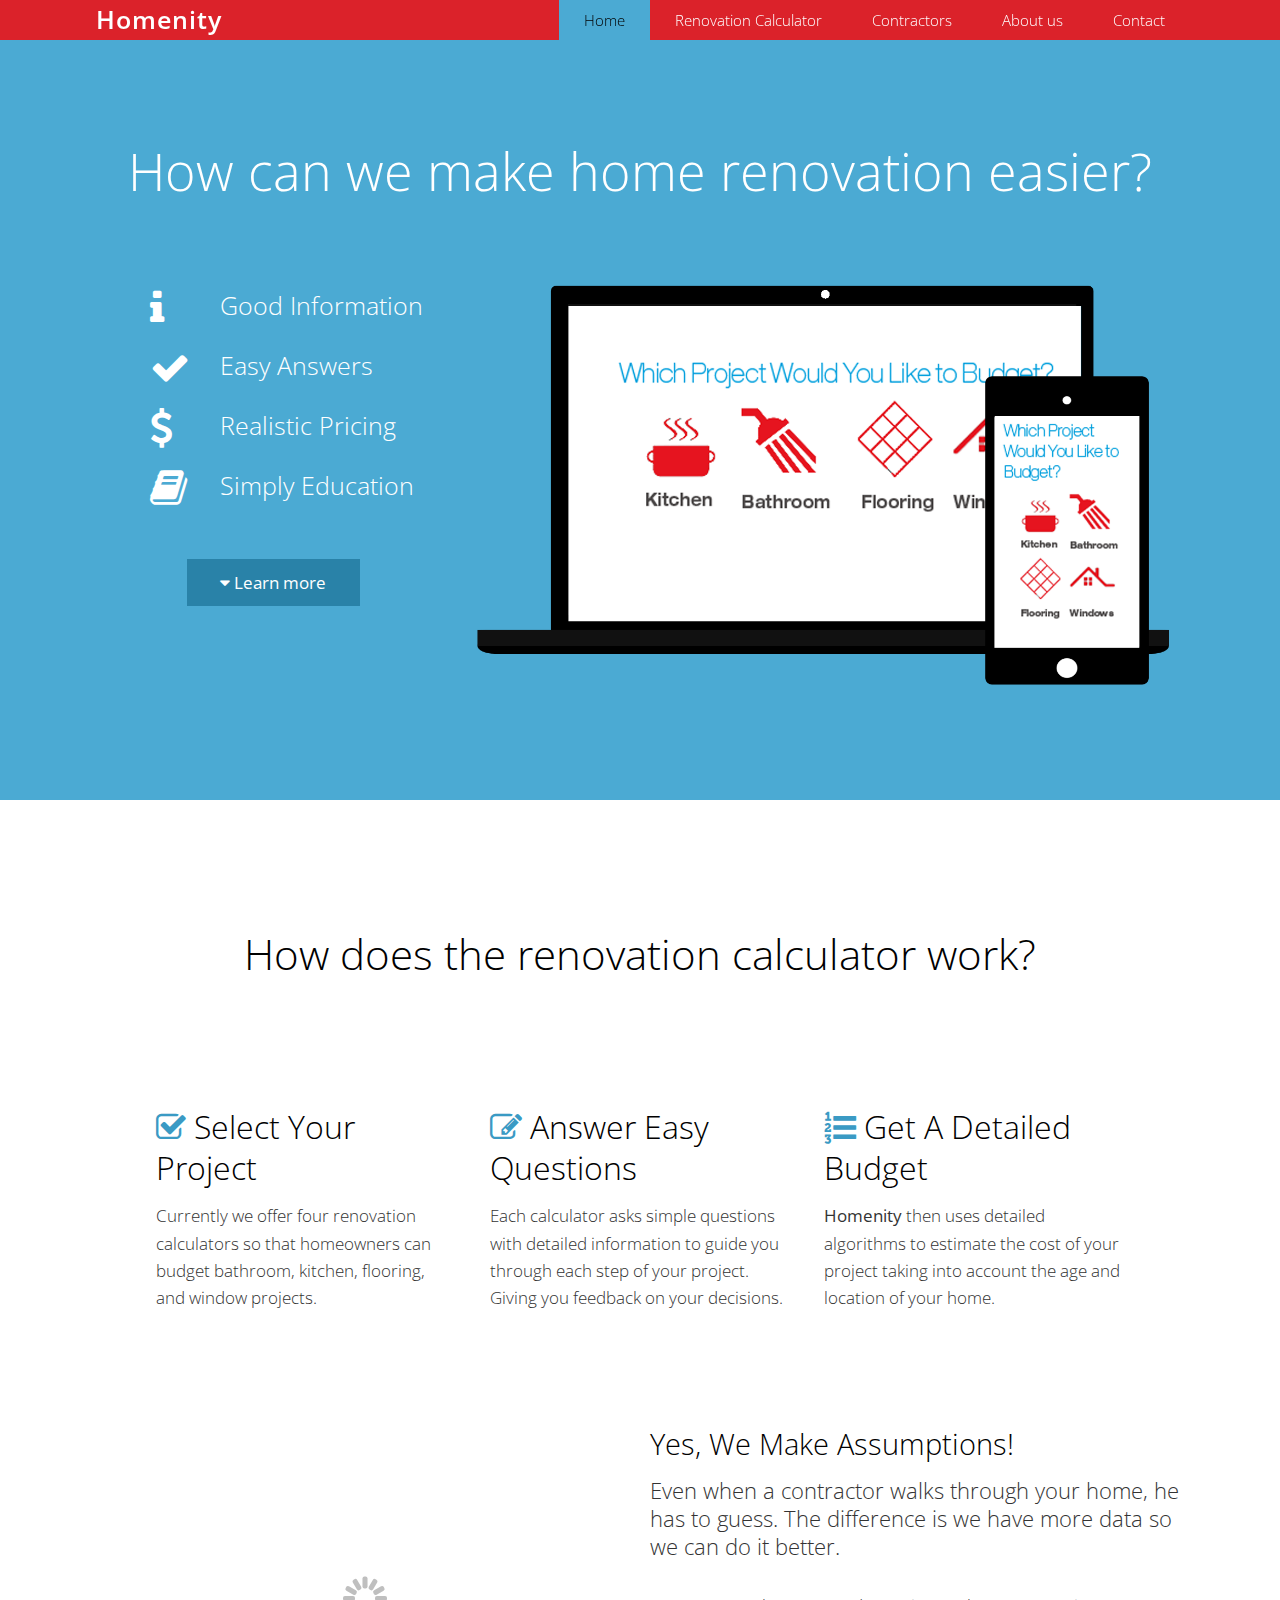
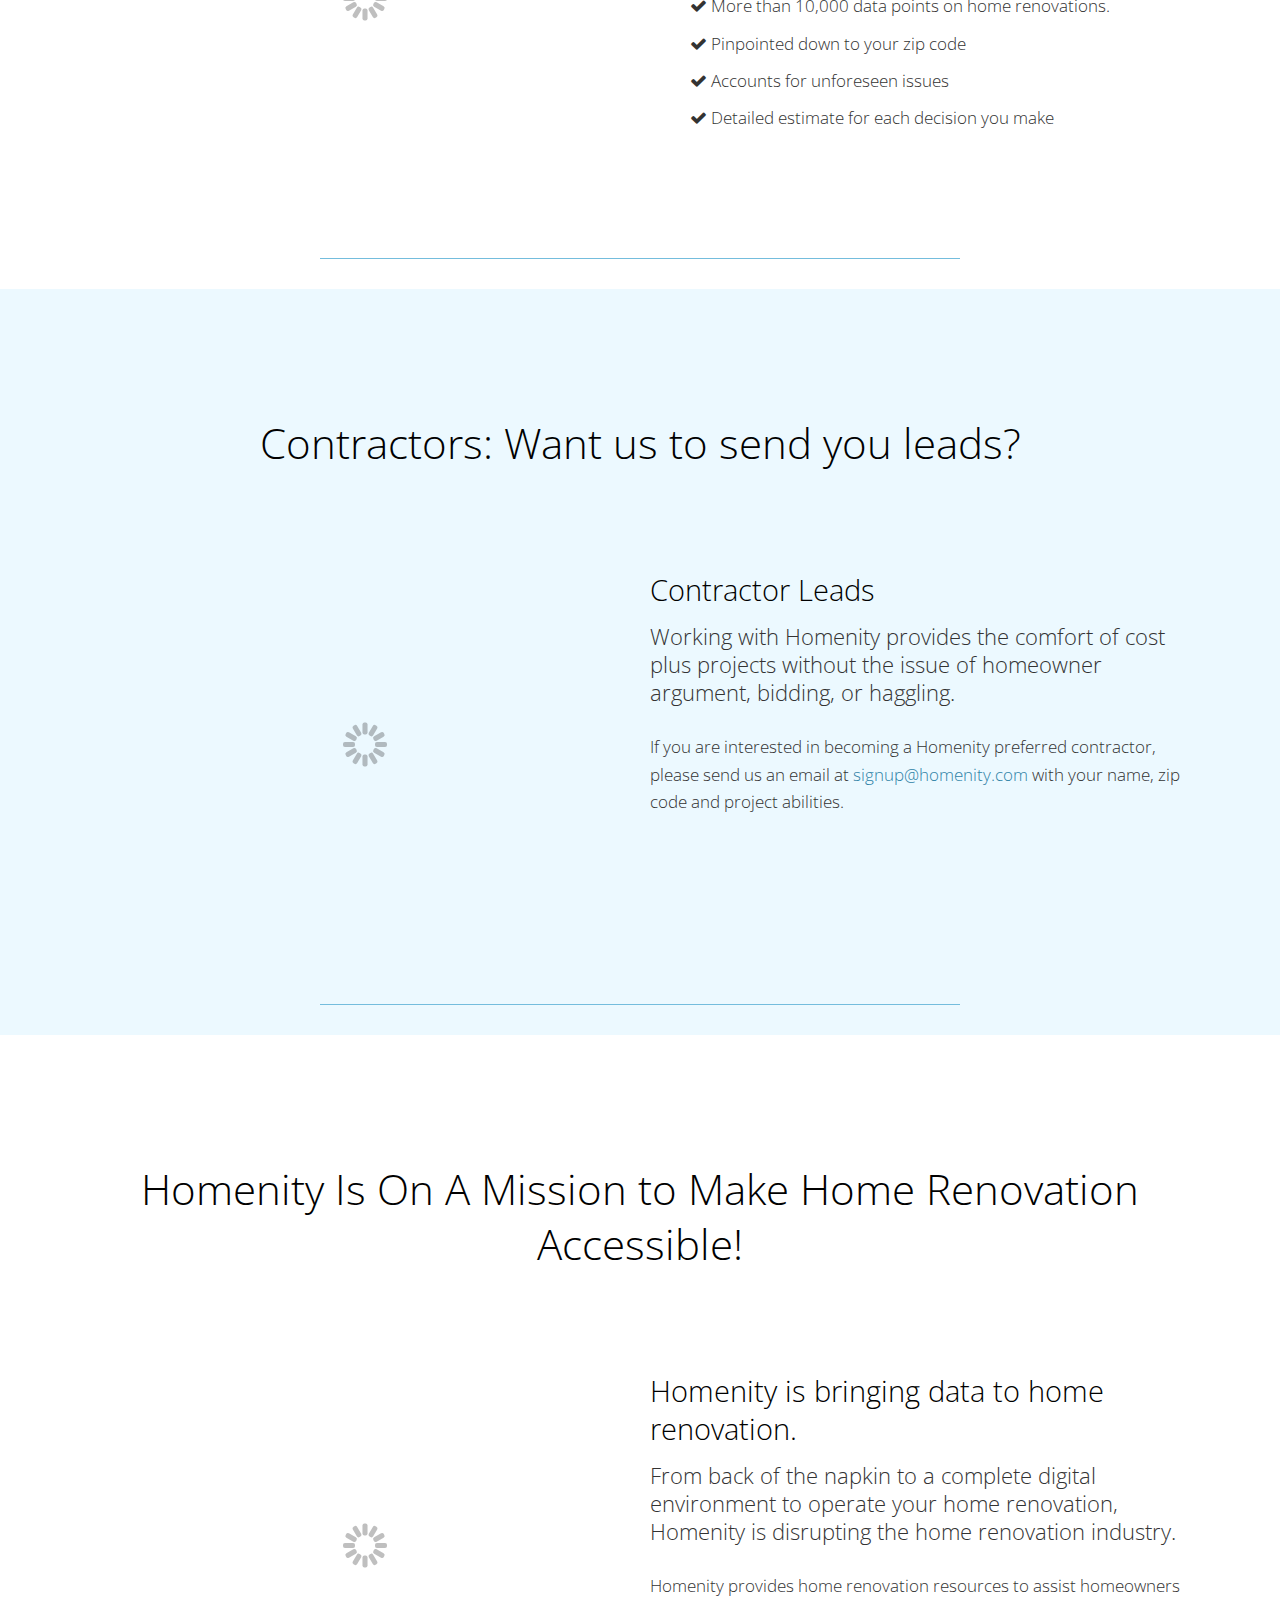
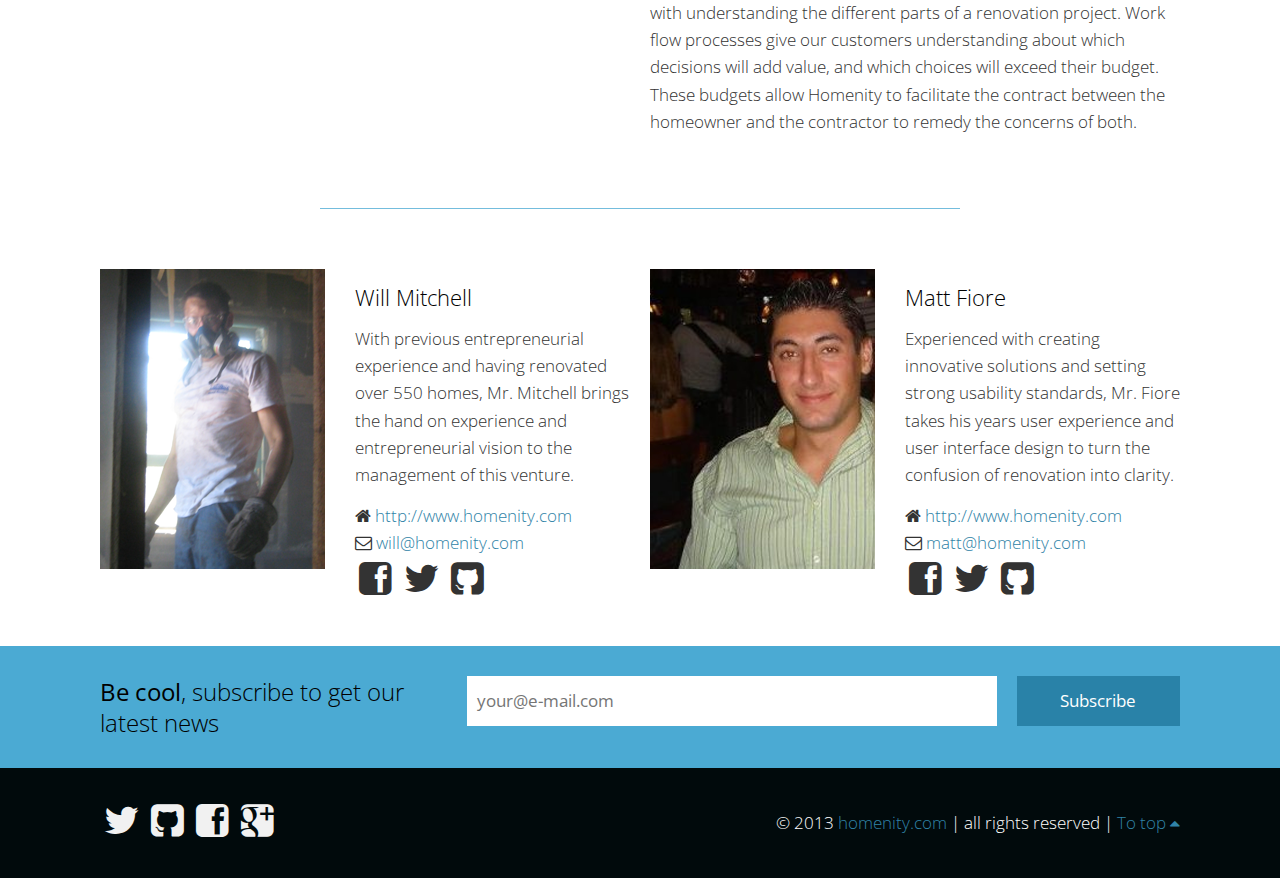
==== commit 2e432af3: "Change Images" ====
--- a/index.html
+++ b/index.html
@@ -52,7 +52,7 @@
     </div>
     <div class="row inner-page">
       <div class="col-md-8 col-md-push-4 lazy-container">
-        <img class="lazy" alt="Looks great on every device" src="img/pixel.png" data-original="img/home.png" />
+        <img class="lazy" alt="Looks great on every device" src="img/pixel.png" data-original="img/home_desktop_and_phone.png" />
       </div>
       <div class="col-md-4 col-md-pull-8">
         <ul class="big-list">
@@ -93,14 +93,13 @@
 
     <div class="row inner-page">
       <div class="col-md-6 lazy-container">
-        <img class="figurette lazy" src="img/pixel.png" data-original="img/two-phones.png" alt="Zombie ipsum" />
+        <img class="figurette lazy" src="img/pixel.png" data-original="img/two-phones-steps.png" alt="Zombie ipsum" />
       </div>
       <div class="col-md-6">
         <h3>Yes, We Make Assumptions!</h3>
         <p class="lead">Even when a contractor walks through your home, he has to guess.  The difference is we have more data so we can do it better.</p>
         <ul class="list-wide">
-          <li><i class="fa fa-check"></i> More than 10,000 data points on home renovations. <a href="http://fortawesome.github.io/Font-Awesome/" title="awesome font, awesome">Font-awesome</a>
-          </li>
+          <li><i class="fa fa-check"></i> More than 10,000 data points on home renovations. </li>
           <li><i class="fa fa-check"></i> Pinpointed down to your zip code</li>
           <li><i class="fa fa-check"></i> Accounts for unforeseen issues</li>
           <li><i class="fa fa-check"></i> Detailed estimate for each decision you make</li>
@@ -139,7 +138,7 @@
     <!-- Vectors -->
     <div class="row inner-page">
       <div class="col-md-6 lazy-container">
-        <img class="figurette lazy" alt="Original vectors" src="img/pixel.png" data-original="img/responsive-vectors.png" />
+        <img class="figurette lazy" alt="Original vectors" src="img/pixel.png" data-original="img/Contractor_Leads.png" />
       </div>
       <div class="col-md-6">
         <h3>Contractor Leads</h3>
@@ -187,7 +186,7 @@
     <!-- Team -->
     <div class="row inner-page team">
       <div class="col-md-6">
-        <img class="pull-left" src="img/cookies2.png" alt="A cookie" />
+        <img class="pull-left" src="img/Will_Construction.png" alt="A cookie" />
         <h4>Will Mitchell</h4>
         <p>With previous entrepreneurial experience and having renovated over 550 homes, Mr. Mitchell brings the hand on experience and entrepreneurial vision to the management of this venture. </p>
         <ul>
@@ -203,7 +202,7 @@
         </ul>
       </div>
       <div class="col-md-6 team2">
-        <img class="pull-left" src="img/cookies.png" alt="A cookie" />
+        <img class="pull-left" src="img/Matt_Drinking.png" alt="A cookie" />
         <h4>Matt Fiore</h4>
         <p>Experienced with creating innovative solutions and setting strong usability standards, Mr. Fiore takes his years user experience and user interface design to turn the confusion of renovation into clarity. </p>
         <ul>
@@ -222,6 +221,7 @@
   </div> <!-- /#about -->
 
   <!-- Contact page -->
+  <!--
   <div id="contact" class="page color-2">
     <div class="inner-page">
       <h2 class="page-headline">Get in touch and stay updated</h2>
@@ -243,7 +243,7 @@
         </div>
       </div>
     </div>
-  </div> <!-- /#contact -->
+  </div> --> <!-- /#contact -->
 
   <!-- Newsletter -->
   <div class="newsletter color-1">
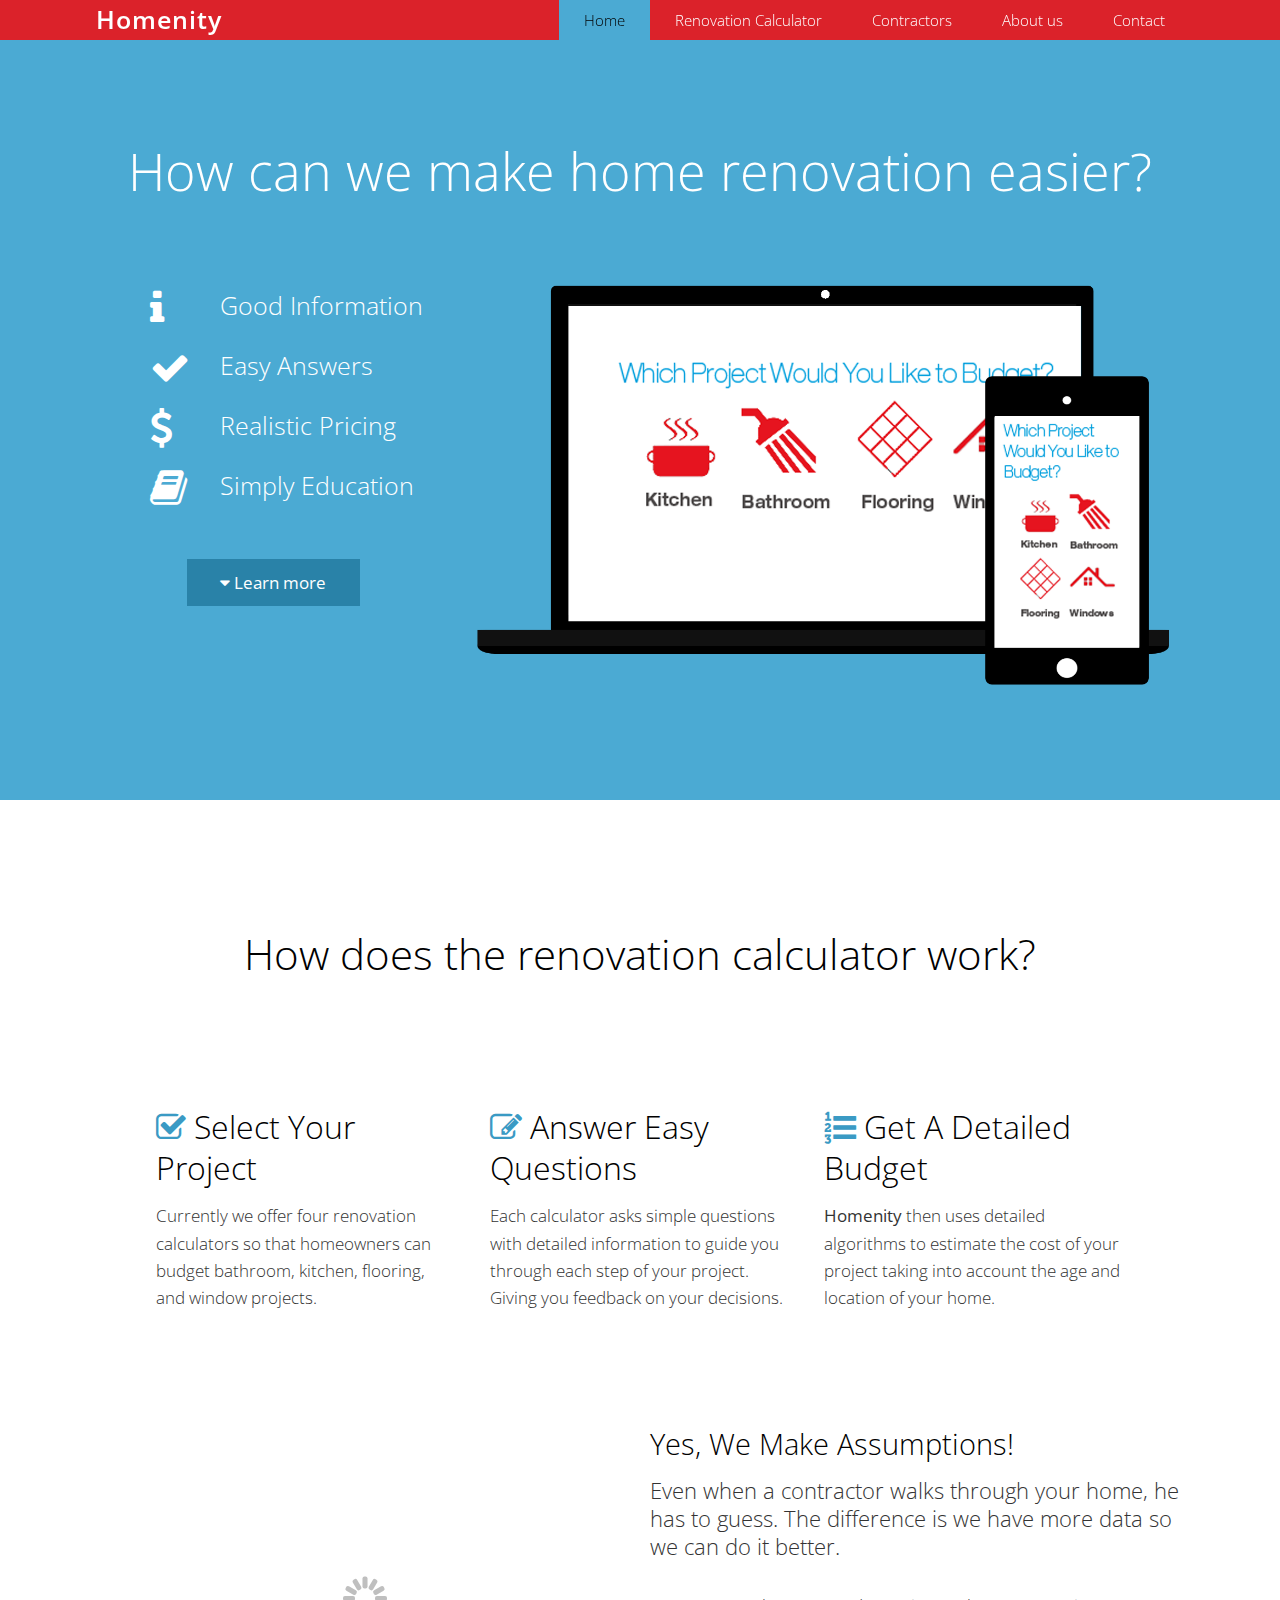
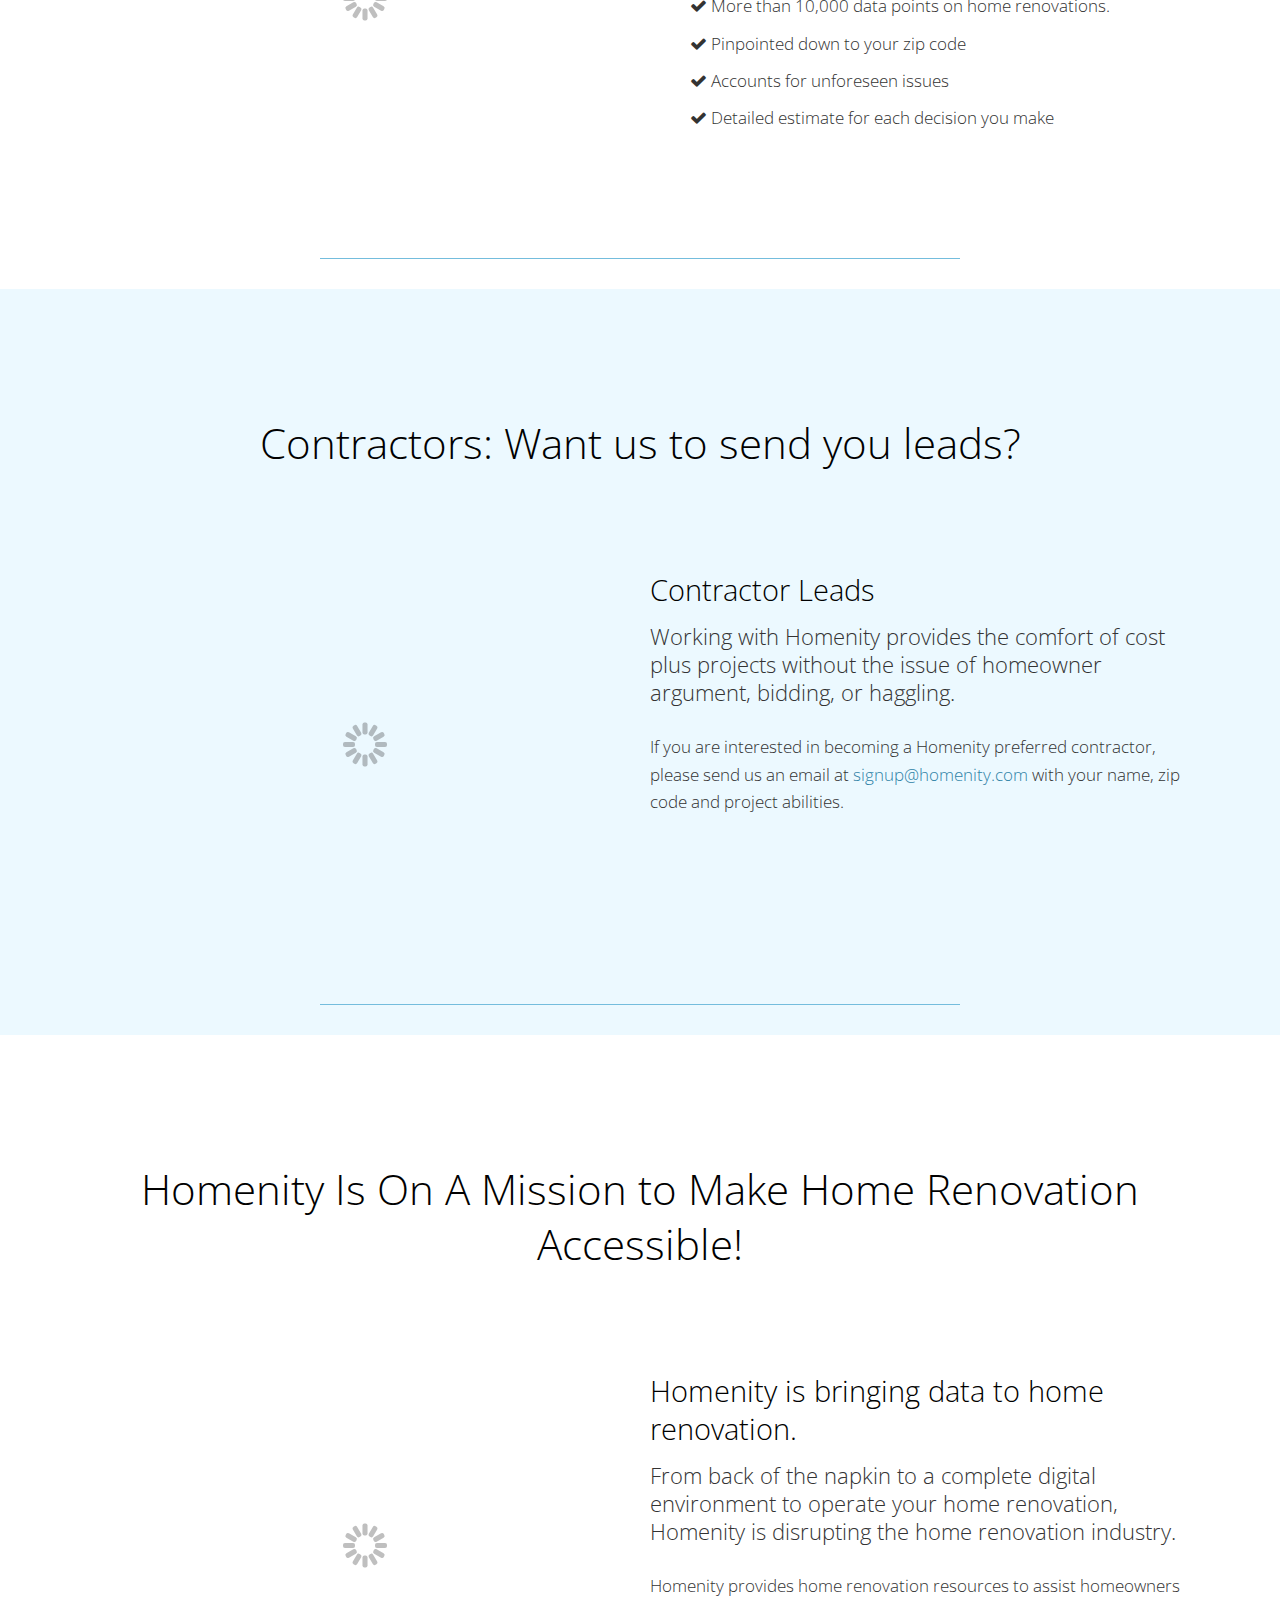
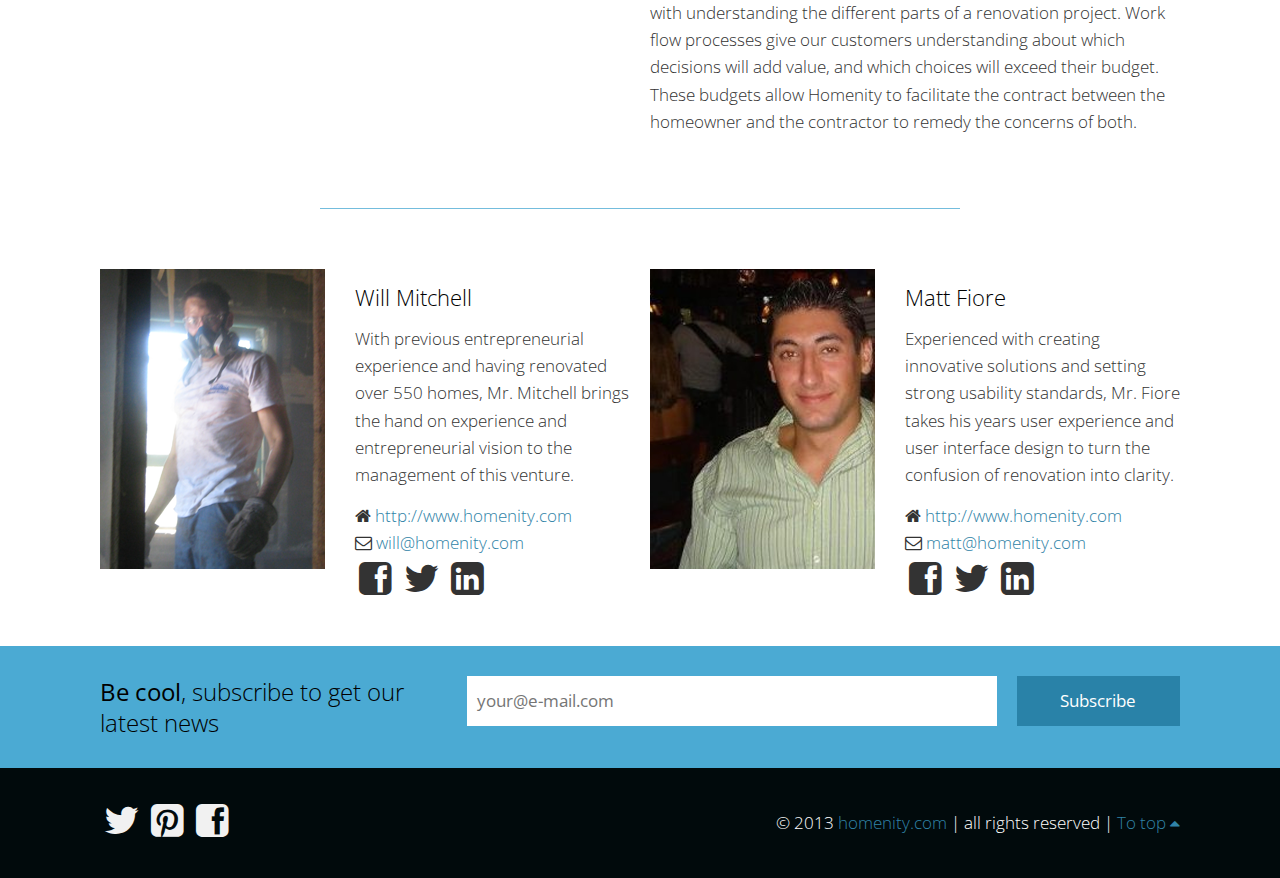
==== commit e263f2f1: "Change Icons" ====
--- a/index.html
+++ b/index.html
@@ -197,7 +197,7 @@
           <li class="social">
             <a href="http://www.facebook.com/homenity"><i class="fa fa-facebook-square"></i></a>
             <a href="http://www.twitter.com/homenity"><i class="fa fa-twitter"></i></a>
-            <a href="http://www.github.com/homenity"><i class="fa fa-github-square"></i></a>
+            <a href="http://www.linkedin.com/pub/r-william-mitchell/19/aa3/b77/"><i class="fa fa-linkedin-square"></i></a>
           </li>
         </ul>
       </div>
@@ -213,7 +213,7 @@
           <li class="social">
             <a href="http://www.facebook.com/homenity"><i class="fa fa-facebook-square"></i></a>
             <a href="http://www.twitter.com/homenity"><i class="fa fa-twitter"></i></a>
-            <a href="http://www.angellist.com/homenity"><i class="fa fa-github-square"></i></a>
+            <a href="http://www.linkedin.com/in/matthewfiore"><i class="fa fa-linkedin-square"></i></a>
           </li>
         </ul>
       </div>
@@ -268,9 +268,8 @@
     <div class="inner-page row">
       <div class="col-md-6 social">
         <a href="http://www.twitter.com/homenity"><i class="fa fa-twitter"></i></a>
-        <a href="http://www.github.com/homenity"><i class="fa fa-github-square"></i></a> 
+        <a href="http://www.pinterest.com/homenity"><i class="fa fa-pinterest-square"></i></a> 
         <a href="http://www.facebook.com/homenity"><i class="fa fa-facebook-square"></i></a>
-        <a href="http://www.google.com/homenity"><i class="fa fa-google-plus-square"></i></a>
       </div>
       <div class="col-md-6 text-right copyright">
         &copy; 2013 <a href="http://www.homenity.com" title="twitter bootstrap themes">homenity.com</a> | all rights reserved | <a href="#top" title="Got to top" class="scroll">To top <i class="fa fa-caret-up"></i></a>
